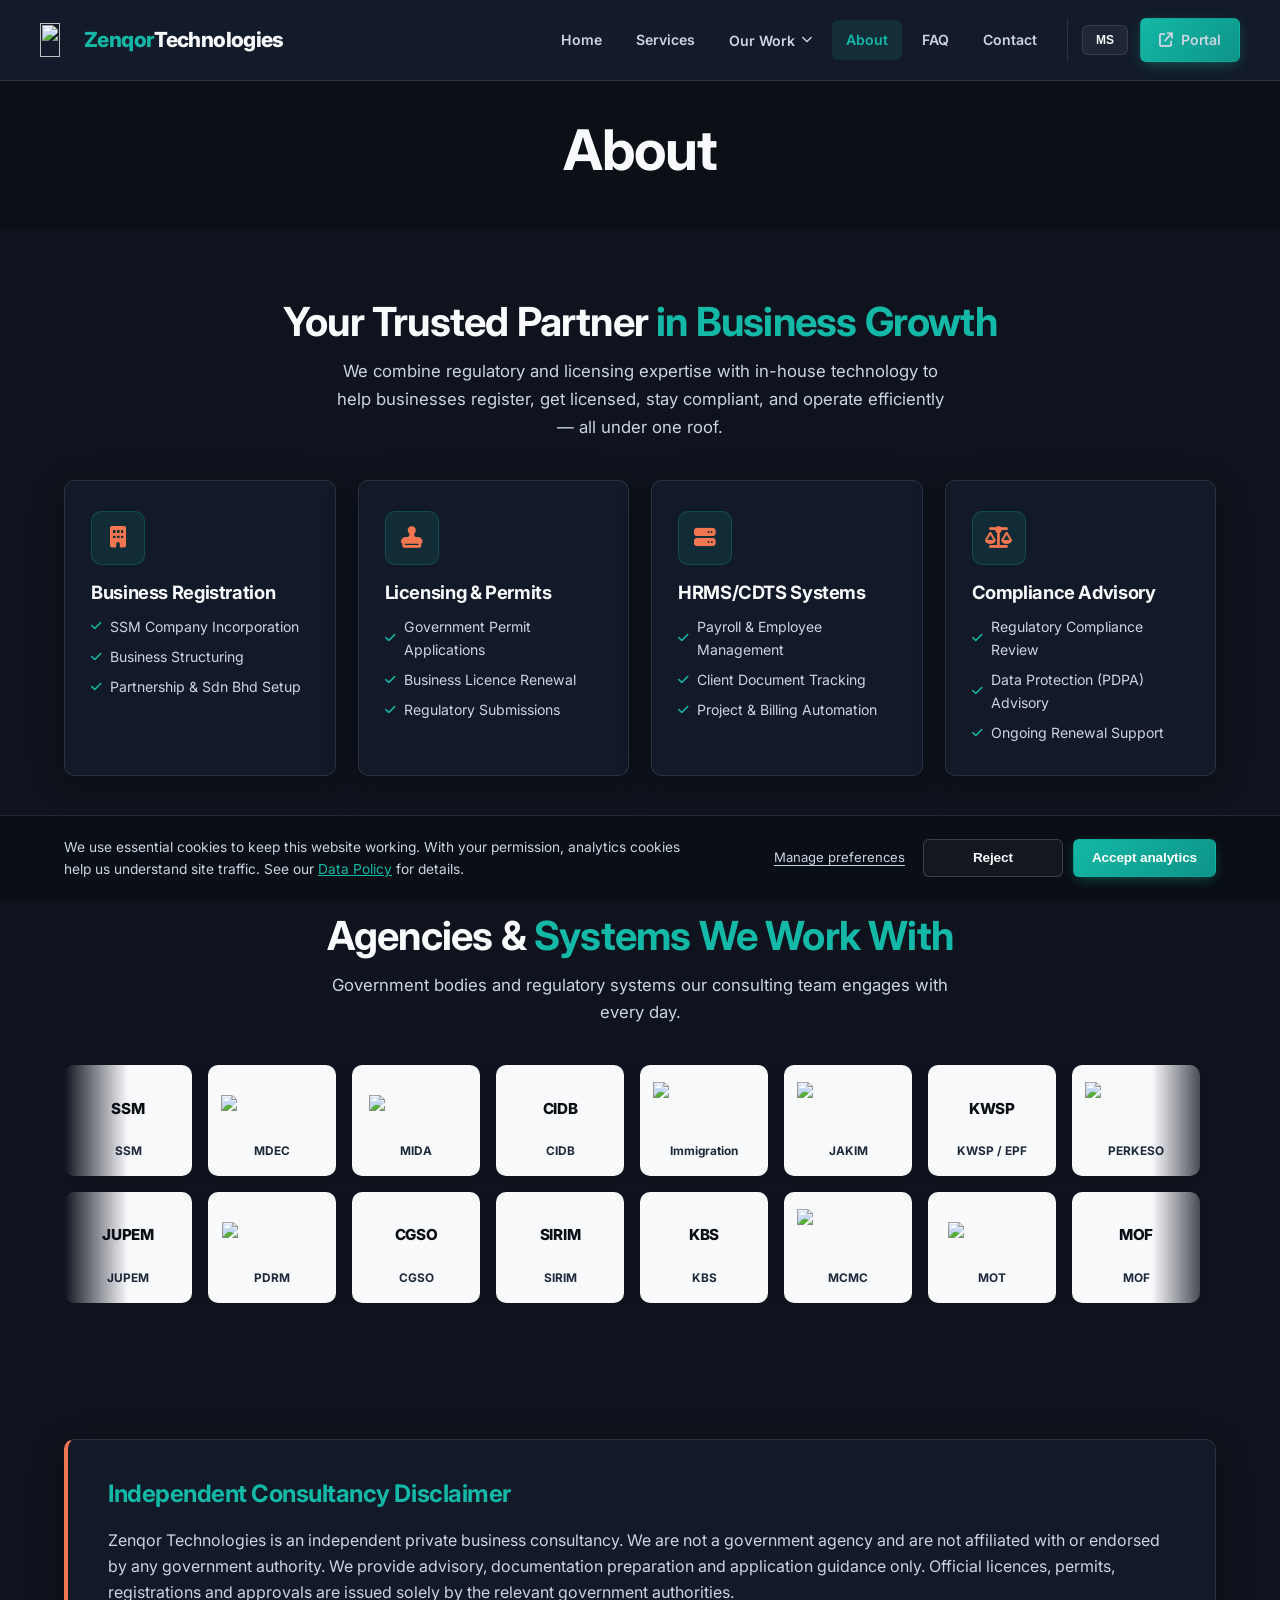
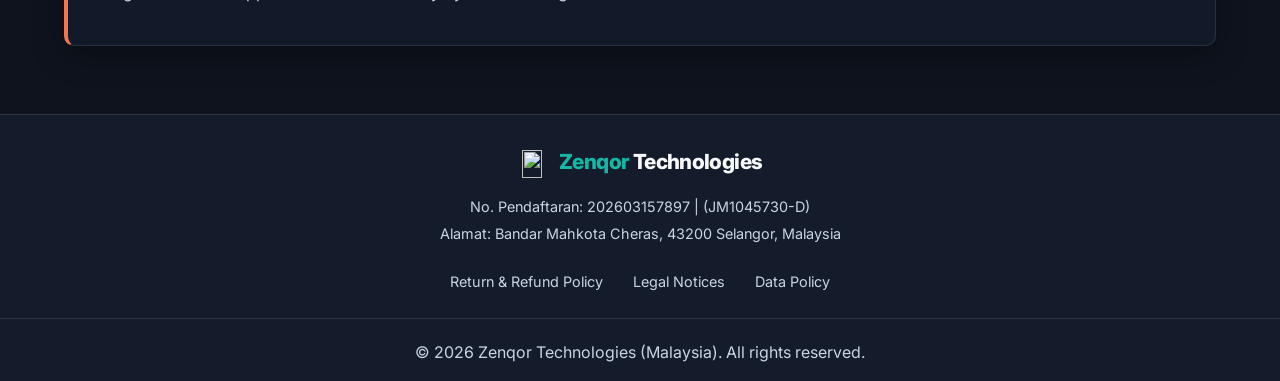
==== about.html @ f29ae029 "Install Vercel Speed Insights with latest docs ## Vercel Speed Insights Implementation  Successfully" ====
<!DOCTYPE html>
<html lang="en">
<head>
    <!-- Vercel Web Analytics -->
    <script>
      window.va = window.va || function () { (window.vaq = window.vaq || []).push(arguments); };
    </script>
    <script defer src="/_vercel/insights/script.js"></script>
    <!-- End Vercel Web Analytics -->
    <!-- Vercel Speed Insights -->
    <script>
      window.si = window.si || function () { (window.siq = window.siq || []).push(arguments); };
    </script>
    <script defer src="/_vercel/speed-insights/script.js"></script>
    <!-- End Vercel Speed Insights -->
    <!-- Google tag (gtag.js) -->
    <script>
      window.dataLayer = window.dataLayer || [];
      function gtag(){dataLayer.push(arguments);}
      gtag('consent', 'default', {
        'ad_storage': 'denied',
        'ad_user_data': 'denied',
        'ad_personalization': 'denied',
        'analytics_storage': 'denied',
        'wait_for_update': 500
      });
      try {
        if (localStorage.getItem('zenqor-cookie-consent') === 'accepted') {
          gtag('consent', 'update', { 'analytics_storage': 'granted' });
        }
      } catch (error) { /* Storage may be unavailable in private browsing. */ }
    </script>
    <script async src="https://www.googletagmanager.com/gtag/js?id=G-SXD7FVE8G9"></script>
    <script>
      gtag('js', new Date());
      gtag('config', 'G-SXD7FVE8G9');
    </script>
    <meta charset="UTF-8">
    <meta name="viewport" content="width=device-width, initial-scale=1.0">
    <meta name="theme-color" content="#0B0F16">
    <title>About Us | Zenqor Technologies</title>
    <meta name="description" content="Learn about Zenqor Technologies. We specialize in business registration and licensing & permit consulting for Malaysian businesses.">
    <link rel="canonical" href="https://www.zenqor.com.my/about.html">

    <meta property="og:type" content="website">
    <meta property="og:title" content="About Us | Zenqor Technologies">
    <meta property="og:description" content="Discover the consulting expertise and in-house digital systems behind Zenqor Technologies.">
    <meta property="og:url" content="https://www.zenqor.com.my/about.html">
    <meta property="og:image" content="https://www.zenqor.com.my/logo.png">

    <link rel="icon" type="image/png" href="logo.png">
    <link rel="preconnect" href="https://fonts.googleapis.com">
    <link rel="preconnect" href="https://fonts.gstatic.com" crossorigin>
    <link href="https://fonts.googleapis.com/css2?family=Inter:wght@300;400;500;600;700;800&display=swap" rel="stylesheet">
    <link rel="stylesheet" href="https://cdnjs.cloudflare.com/ajax/libs/font-awesome/6.4.0/css/all.min.css">
    <link rel="stylesheet" href="styles.css">

    <script type="application/ld+json">
    {
      "@context": "https://schema.org",
      "@type": "AboutPage",
      "mainEntity": {
        "@type": "Organization",
        "name": "Zenqor Technologies",
        "description": "Specialists in business registration, licensing & government permit consulting, and custom digital systems."
      }
    }
    </script>
</head>
<body>
    <header class="navbar" role="banner">
        <div class="container nav-container">
            <a href="index.html" class="logo-nav logo-text" aria-label="Zenqor Technologies">
                <img src="logo.png" alt="" class="nav-logo-img" width="35" height="35">
                <span class="text-primary">Zenqor</span> Technologies
            </a>
            <nav class="nav-links" aria-label="Main Navigation">
                <a href="index.html" data-i18n="nav_home">Home</a>
                <a href="services.html" data-i18n="nav_services">Services</a>
                <div class="nav-item-dropdown">
                    <button class="dropdown-toggle" data-target="portfolio-menu" aria-haspopup="true" aria-expanded="false">
                        <span data-i18n="nav_portfolio">Our Work</span> <i class="fas fa-chevron-down" style="font-size: 0.8em;"></i>
                    </button>
                    <div class="dropdown-menu" id="portfolio-menu" role="menu">
                        <a href="licensing_permit.html" role="menuitem" data-i18n="nav_port_gaming">Licensing & Permits</a>
                        <a href="portfolio-web.html" role="menuitem" data-i18n="nav_port_web">Our Client</a>
                    </div>
                </div>
                <a href="about.html" class="nav-current" data-i18n="nav_about">About</a>
                <a href="faq.html" data-i18n="nav_faq">FAQ</a>
                <a href="contact.html" data-i18n="nav_contact">Contact</a>

                <div class="nav-actions">
                    <button id="lang-toggle" class="lang-btn" aria-label="Toggle Language">EN</button>
                    <a href="https://www.hrct.portal.zenqor.com.my/" target="_blank" rel="noopener noreferrer" class="btn btn-primary btn-sm" aria-label="Open HRMS/CDTS Portal (opens in a new tab)"><i class="fas fa-arrow-up-right-from-square"></i>Portal</a>
                </div>
            </nav>
            <button class="mobile-menu-btn" aria-label="Open Mobile Menu" aria-expanded="false"><i class="fas fa-bars"></i></button>
        </div>
    </header>

    <main id="main-content">
        <section class="hero-inner reveal">
            <div class="container hero-content reveal">
                <h1 data-i18n="nav_about">About</h1>
            </div>
        </section>

        <section id="about" class="about section-padding bg-alt">
            <div class="container">
                <header class="section-header reveal">
                    <h2 data-i18n="about_title">Your Trusted Partner <span class='text-primary'>in Business Growth</span></h2>
                    <p data-i18n="about_sub">We combine regulatory and licensing expertise with in-house technology to help businesses register, get licensed, stay compliant, and operate efficiently — all under one roof.</p>
                </header>
                <div class="tech-stack-container reveal">
                    <article class="tech-category card-style hover-up">
                        <i class="fas fa-building text-accent icon-lg" aria-hidden="true"></i>
                        <h3 data-i18n="tech_1">Business Registration</h3>
                        <ul style="list-style: none; padding: 0; color: var(--text-secondary);">
                            <li data-i18n="tech_1_li1">SSM Company Incorporation</li>
                            <li data-i18n="tech_1_li2">Business Structuring</li>
                            <li data-i18n="tech_1_li3">Partnership & Sdn Bhd Setup</li>
                        </ul>
                    </article>
                    <article class="tech-category card-style hover-up">
                        <i class="fas fa-stamp text-accent icon-lg" aria-hidden="true"></i>
                        <h3 data-i18n="tech_2">Licensing & Permits</h3>
                        <ul style="list-style: none; padding: 0; color: var(--text-secondary);">
                            <li data-i18n="tech_2_li1">Government Permit Applications</li>
                            <li data-i18n="tech_2_li2">Business Licence Renewal</li>
                            <li data-i18n="tech_2_li3">Regulatory Submissions</li>
                        </ul>
                    </article>
                    <article class="tech-category card-style hover-up">
                        <i class="fas fa-server text-accent icon-lg" aria-hidden="true"></i>
                        <h3 data-i18n="tech_3">HRMS/CDTS Systems</h3>
                        <ul style="list-style: none; padding: 0; color: var(--text-secondary);">
                            <li data-i18n="tech_3_li1">Payroll & Employee Management</li>
                            <li data-i18n="tech_3_li2">Client Document Tracking</li>
                            <li data-i18n="tech_3_li3">Project & Billing Automation</li>
                        </ul>
                    </article>
                    <article class="tech-category card-style hover-up">
                        <i class="fas fa-scale-balanced text-accent icon-lg" aria-hidden="true"></i>
                        <h3 data-i18n="tech_4">Compliance Advisory</h3>
                        <ul style="list-style: none; padding: 0; color: var(--text-secondary);">
                            <li data-i18n="tech_4_li1">Regulatory Compliance Review</li>
                            <li data-i18n="tech_4_li2">Data Protection (PDPA) Advisory</li>
                            <li data-i18n="tech_4_li3">Ongoing Renewal Support</li>
                        </ul>
                    </article>
                </div>
            </div>
        </section>

        <section class="section-padding bg-alt" aria-label="Government agencies and systems">
            <div class="container">
                <header class="section-header reveal">
                    <h2 data-i18n="agencies_title">Agencies & <span class="text-primary">Systems We Work With</span></h2>
                    <p data-i18n="agencies_sub">Government bodies and regulatory systems our consulting team engages with every day.</p>
                </header>
                <div class="agency-marquee reveal">
                    <div class="agency-track">
                        <div class="agency-scroll-item"><div class="agency-logo-placeholder agency-logo-text">SSM</div><span class="agency-abbr">SSM</span></div>
                        <div class="agency-scroll-item"><div class="agency-logo-placeholder"><img src="https://upload.wikimedia.org/wikipedia/commons/9/9b/MDEC_logo.png" alt="MDEC logo" loading="lazy"></div><span class="agency-abbr">MDEC</span></div>
                        <div class="agency-scroll-item"><div class="agency-logo-placeholder"><img src="https://upload.wikimedia.org/wikipedia/commons/9/9a/MIDA_logo.svg" alt="MIDA logo" loading="lazy"></div><span class="agency-abbr">MIDA</span></div>
                        <div class="agency-scroll-item"><div class="agency-logo-placeholder agency-logo-text">CIDB</div><span class="agency-abbr">CIDB</span></div>
                        <div class="agency-scroll-item"><div class="agency-logo-placeholder"><img src="https://upload.wikimedia.org/wikipedia/commons/3/35/Immigration_Department_of_Malaysia_Logo.svg" alt="Immigration Department of Malaysia logo" loading="lazy"></div><span class="agency-abbr">Immigration</span></div>
                        <div class="agency-scroll-item"><div class="agency-logo-placeholder"><img src="https://upload.wikimedia.org/wikipedia/commons/f/f7/JAKIM_logo.svg" alt="JAKIM logo" loading="lazy"></div><span class="agency-abbr">JAKIM</span></div>
                        <div class="agency-scroll-item"><div class="agency-logo-placeholder agency-logo-text">KWSP</div><span class="agency-abbr">KWSP / EPF</span></div>
                        <div class="agency-scroll-item"><div class="agency-logo-placeholder"><img src="https://upload.wikimedia.org/wikipedia/commons/1/16/Socso.png" alt="PERKESO/SOCSO logo" loading="lazy"></div><span class="agency-abbr">PERKESO</span></div>
                        <div class="agency-scroll-item"><div class="agency-logo-placeholder agency-logo-text">MOTAC</div><span class="agency-abbr">MOTAC</span></div>
                        <div class="agency-scroll-item"><div class="agency-logo-placeholder"><img src="https://upload.wikimedia.org/wikipedia/commons/9/95/Coat_of_Arms_of_Kuala_Lumpur.svg" alt="DBKL Coat of Arms" loading="lazy"></div><span class="agency-abbr">DBKL</span></div>
                        <div class="agency-scroll-item"><div class="agency-logo-placeholder"><img src="https://upload.wikimedia.org/wikipedia/commons/a/af/MPSJ.jpeg" alt="MBSJ logo" loading="lazy"></div><span class="agency-abbr">MBSJ</span></div>
                        <div class="agency-scroll-item"><div class="agency-logo-placeholder"><img src="https://upload.wikimedia.org/wikipedia/commons/d/d2/Petaling_Jaya_Emblem.svg" alt="MBPJ logo" loading="lazy"></div><span class="agency-abbr">MBPJ</span></div>
                        <div class="agency-scroll-item"><div class="agency-logo-placeholder"><img src="https://upload.wikimedia.org/wikipedia/commons/f/fc/LogoMPKJ.gif" alt="MPKJ logo" loading="lazy"></div><span class="agency-abbr">MPKJ</span></div>
                        <!-- duplicate set for seamless loop -->
                        <div class="agency-scroll-item" aria-hidden="true"><div class="agency-logo-placeholder agency-logo-text">SSM</div><span class="agency-abbr">SSM</span></div>
                        <div class="agency-scroll-item" aria-hidden="true"><div class="agency-logo-placeholder"><img src="https://upload.wikimedia.org/wikipedia/commons/9/9b/MDEC_logo.png" alt="" loading="lazy"></div><span class="agency-abbr">MDEC</span></div>
                        <div class="agency-scroll-item" aria-hidden="true"><div class="agency-logo-placeholder"><img src="https://upload.wikimedia.org/wikipedia/commons/9/9a/MIDA_logo.svg" alt="" loading="lazy"></div><span class="agency-abbr">MIDA</span></div>
                        <div class="agency-scroll-item" aria-hidden="true"><div class="agency-logo-placeholder agency-logo-text">CIDB</div><span class="agency-abbr">CIDB</span></div>
                        <div class="agency-scroll-item" aria-hidden="true"><div class="agency-logo-placeholder"><img src="https://upload.wikimedia.org/wikipedia/commons/3/35/Immigration_Department_of_Malaysia_Logo.svg" alt="" loading="lazy"></div><span class="agency-abbr">Immigration</span></div>
                        <div class="agency-scroll-item" aria-hidden="true"><div class="agency-logo-placeholder"><img src="https://upload.wikimedia.org/wikipedia/commons/f/f7/JAKIM_logo.svg" alt="" loading="lazy"></div><span class="agency-abbr">JAKIM</span></div>
                        <div class="agency-scroll-item" aria-hidden="true"><div class="agency-logo-placeholder agency-logo-text">KWSP</div><span class="agency-abbr">KWSP / EPF</span></div>
                        <div class="agency-scroll-item" aria-hidden="true"><div class="agency-logo-placeholder"><img src="https://upload.wikimedia.org/wikipedia/commons/1/16/Socso.png" alt="" loading="lazy"></div><span class="agency-abbr">PERKESO</span></div>
                        <div class="agency-scroll-item" aria-hidden="true"><div class="agency-logo-placeholder agency-logo-text">MOTAC</div><span class="agency-abbr">MOTAC</span></div>
                        <div class="agency-scroll-item" aria-hidden="true"><div class="agency-logo-placeholder"><img src="https://upload.wikimedia.org/wikipedia/commons/9/95/Coat_of_Arms_of_Kuala_Lumpur.svg" alt="" loading="lazy"></div><span class="agency-abbr">DBKL</span></div>
                        <div class="agency-scroll-item" aria-hidden="true"><div class="agency-logo-placeholder"><img src="https://upload.wikimedia.org/wikipedia/commons/a/af/MPSJ.jpeg" alt="" loading="lazy"></div><span class="agency-abbr">MBSJ</span></div>
                        <div class="agency-scroll-item" aria-hidden="true"><div class="agency-logo-placeholder"><img src="https://upload.wikimedia.org/wikipedia/commons/d/d2/Petaling_Jaya_Emblem.svg" alt="" loading="lazy"></div><span class="agency-abbr">MBPJ</span></div>
                        <div class="agency-scroll-item" aria-hidden="true"><div class="agency-logo-placeholder"><img src="https://upload.wikimedia.org/wikipedia/commons/f/fc/LogoMPKJ.gif" alt="" loading="lazy"></div><span class="agency-abbr">MPKJ</span></div>
                    </div>
                    <div class="agency-track agency-track-reverse">
                        <div class="agency-scroll-item"><div class="agency-logo-placeholder agency-logo-text">JUPEM</div><span class="agency-abbr">JUPEM</span></div>
                        <div class="agency-scroll-item"><div class="agency-logo-placeholder"><img src="https://upload.wikimedia.org/wikipedia/commons/5/54/Royal_Malaysian_Police.png" alt="PDRM logo" loading="lazy"></div><span class="agency-abbr">PDRM</span></div>
                        <div class="agency-scroll-item"><div class="agency-logo-placeholder agency-logo-text">CGSO</div><span class="agency-abbr">CGSO</span></div>
                        <div class="agency-scroll-item"><div class="agency-logo-placeholder agency-logo-text">SIRIM</div><span class="agency-abbr">SIRIM</span></div>
                        <div class="agency-scroll-item"><div class="agency-logo-placeholder agency-logo-text">KBS</div><span class="agency-abbr">KBS</span></div>
                        <div class="agency-scroll-item"><div class="agency-logo-placeholder"><img src="https://upload.wikimedia.org/wikipedia/commons/8/85/MCMC_Logo.png" alt="MCMC logo" loading="lazy"></div><span class="agency-abbr">MCMC</span></div>
                        <div class="agency-scroll-item"><div class="agency-logo-placeholder"><img src="https://upload.wikimedia.org/wikipedia/commons/9/9e/Kementerian_Pengangkutan_Malaysia.png" alt="MOT logo" loading="lazy"></div><span class="agency-abbr">MOT</span></div>
                        <div class="agency-scroll-item"><div class="agency-logo-placeholder agency-logo-text">MOF</div><span class="agency-abbr">MOF</span></div>
                        <div class="agency-scroll-item"><div class="agency-logo-placeholder"><img src="https://upload.wikimedia.org/wikipedia/commons/4/4e/LHDN_logo.png" alt="LHDN logo" loading="lazy"></div><span class="agency-abbr">LHDN</span></div>
                        <div class="agency-scroll-item"><div class="agency-logo-placeholder"><img src="https://upload.wikimedia.org/wikipedia/commons/f/f9/Logo_of_Ministry_of_Domestic_Trade_and_Consumer_Affairs_(Malaysia).jpg" alt="KPDN logo" loading="lazy"></div><span class="agency-abbr">KPDN</span></div>
                        <div class="agency-scroll-item"><div class="agency-logo-placeholder agency-logo-text">CAAM</div><span class="agency-abbr">CAAM</span></div>
                        <div class="agency-scroll-item"><div class="agency-logo-placeholder"><img src="https://upload.wikimedia.org/wikipedia/commons/e/e9/Shah_Alam_Emblem.svg" alt="MBSA logo" loading="lazy"></div><span class="agency-abbr">MBSA</span></div>
                        <div class="agency-scroll-item"><div class="agency-logo-placeholder agency-logo-text">MBIP</div><span class="agency-abbr">MBIP</span></div>
                        <!-- duplicate set for seamless loop -->
                        <div class="agency-scroll-item" aria-hidden="true"><div class="agency-logo-placeholder agency-logo-text">JUPEM</div><span class="agency-abbr">JUPEM</span></div>
                        <div class="agency-scroll-item" aria-hidden="true"><div class="agency-logo-placeholder"><img src="https://upload.wikimedia.org/wikipedia/commons/5/54/Royal_Malaysian_Police.png" alt="" loading="lazy"></div><span class="agency-abbr">PDRM</span></div>
                        <div class="agency-scroll-item" aria-hidden="true"><div class="agency-logo-placeholder agency-logo-text">CGSO</div><span class="agency-abbr">CGSO</span></div>
                        <div class="agency-scroll-item" aria-hidden="true"><div class="agency-logo-placeholder agency-logo-text">SIRIM</div><span class="agency-abbr">SIRIM</span></div>
                        <div class="agency-scroll-item" aria-hidden="true"><div class="agency-logo-placeholder agency-logo-text">KBS</div><span class="agency-abbr">KBS</span></div>
                        <div class="agency-scroll-item" aria-hidden="true"><div class="agency-logo-placeholder"><img src="https://upload.wikimedia.org/wikipedia/commons/8/85/MCMC_Logo.png" alt="" loading="lazy"></div><span class="agency-abbr">MCMC</span></div>
                        <div class="agency-scroll-item" aria-hidden="true"><div class="agency-logo-placeholder"><img src="https://upload.wikimedia.org/wikipedia/commons/9/9e/Kementerian_Pengangkutan_Malaysia.png" alt="" loading="lazy"></div><span class="agency-abbr">MOT</span></div>
                        <div class="agency-scroll-item" aria-hidden="true"><div class="agency-logo-placeholder agency-logo-text">MOF</div><span class="agency-abbr">MOF</span></div>
                        <div class="agency-scroll-item" aria-hidden="true"><div class="agency-logo-placeholder"><img src="https://upload.wikimedia.org/wikipedia/commons/4/4e/LHDN_logo.png" alt="" loading="lazy"></div><span class="agency-abbr">LHDN</span></div>
                        <div class="agency-scroll-item" aria-hidden="true"><div class="agency-logo-placeholder"><img src="https://upload.wikimedia.org/wikipedia/commons/f/f9/Logo_of_Ministry_of_Domestic_Trade_and_Consumer_Affairs_(Malaysia).jpg" alt="" loading="lazy"></div><span class="agency-abbr">KPDN</span></div>
                        <div class="agency-scroll-item" aria-hidden="true"><div class="agency-logo-placeholder agency-logo-text">CAAM</div><span class="agency-abbr">CAAM</span></div>
                        <div class="agency-scroll-item" aria-hidden="true"><div class="agency-logo-placeholder"><img src="https://upload.wikimedia.org/wikipedia/commons/e/e9/Shah_Alam_Emblem.svg" alt="" loading="lazy"></div><span class="agency-abbr">MBSA</span></div>
                        <div class="agency-scroll-item" aria-hidden="true"><div class="agency-logo-placeholder agency-logo-text">MBIP</div><span class="agency-abbr">MBIP</span></div>
                    </div>
                </div>
            </div>
        </section>

        <section class="section-padding bg-alt" aria-label="Independent consultancy disclaimer">
            <div class="container">
                <article class="card-style reveal" style="padding: 40px; border-left: 4px solid var(--accent-cyan);">
                    <h3 data-i18n="about_disclaimer_title" style="color: var(--primary-blue); margin-bottom: 20px; font-size: 1.5rem;">Independent Consultancy Disclaimer</h3>
                    <p data-i18n="about_disclaimer_text" style="color: var(--text-secondary); line-height: 1.6;">
                        Zenqor Technologies is an independent private business consultancy. We are not a government agency and are not affiliated with or endorsed by any government authority. We provide advisory, documentation preparation and application guidance only. Official licences, permits, registrations and approvals are issued solely by the relevant government authorities.
                    </p>
                </article>
            </div>
        </section>
    </main>

    <footer role="contentinfo">
        <div class="container footer-content" style="margin-bottom: 0; display: flex; flex-direction: column; align-items: center; text-align: center; gap: 15px;">
            <div class="footer-brand" style="display: flex; flex-direction: column; align-items: center;">
                <a href="index.html" class="logo-footer logo-text" style="justify-content: center; margin-bottom: 15px;" aria-label="Zenqor Technologies">
                    <img src="logo.png" alt="" class="footer-logo-img" width="30" height="30" loading="lazy">
                    <span class="text-primary">Zenqor</span> Technologies
                </a>
                <div style="font-size: 0.9rem; color: var(--text-secondary); line-height: 1.6;">
                    <p id="footRegNo" style="margin-bottom: 4px;">No. Pendaftaran: 202603157897 | (JM1045730-D)</p>
                    <p id="footAddress">Alamat: Bandar Mahkota Cheras, 43200 Selangor, Malaysia</p>
                </div>
            </div>
            <nav class="footer-links" aria-label="Footer Legal Links" style="display: flex; gap: 30px; font-size: 0.9rem; justify-content: center; margin-top: 10px; flex-wrap: wrap;">
                <a href="return-policy.html" data-i18n="nav_return">Return & Refund Policy</a>
                <a href="legal.html" data-i18n="nav_legal">Legal Notices</a>
                <a href="data-policy.html" data-i18n="nav_data">Data Policy</a>
            </nav>
        </div>
        <div class="footer-bottom" style="padding-top: 20px; margin-top: 25px; border-top: 1px solid var(--border-color); text-align: center;">
            <p data-i18n="footer_copy">© 2026 Zenqor Technologies (Malaysia). All rights reserved.</p>
        </div>
    </footer>

    <div id="cookie-consent" class="cookie-consent" role="dialog" aria-live="polite" aria-label="Cookie consent">
        <div class="container cookie-consent-inner">
            <p class="cookie-consent-text" data-i18n="cookie_text">We use essential cookies to keep this website working. With your permission, analytics cookies help us understand site traffic. See our <a href="data-policy.html">Data Policy</a> for details.</p>
            <div class="cookie-consent-actions">
                <button type="button" id="cookie-decline" class="btn btn-outline btn-sm" data-i18n="cookie_decline">Reject</button>
                <button type="button" id="cookie-accept" class="btn btn-primary btn-sm" data-i18n="cookie_accept">Accept analytics</button>
            </div>
        </div>
    </div>
    <script src="script.js"></script>
</body>
</html>
---- styles.css ----
/* =========================================
   1. VARIABLES & KORPORAT THEME (MATURE GLASSMORPHISM)
   ========================================= */
   :root {
    --bg-color: #0B0F16;
    --bg-alt: rgba(22, 30, 46, 0.3);
    --surface-color: rgba(22, 30, 46, 0.65);
    --surface-color-soft: rgba(22, 30, 46, 0.4);
    --text-primary: #F8FAFC;
    --text-secondary: #CBD5E1;
    --text-muted: #94A3B8;
    --primary-blue: #14B8A6;
    --primary-hover: #2DD4BF;
    --primary-soft: rgba(20, 184, 166, 0.12);
    --accent-cyan: #F2764F;
    --highlight-amber: #E8B44C;

    --border-color: rgba(255, 255, 255, 0.1);
    --border-color-strong: rgba(255, 255, 255, 0.18);
    --card-shadow: 0 8px 32px 0 rgba(0, 0, 0, 0.3);
    --hover-shadow: 0 16px 40px -8px rgba(20, 184, 166, 0.35);

    --radius-sm: 6px;
    --radius-md: 10px;
    --radius-lg: 18px;
    --radius-pill: 999px;

    --space-xs: 8px;
    --space-sm: 16px;
    --space-md: 22px;
    --space-lg: 32px;
    --space-xl: 48px;

    --ease: cubic-bezier(0.4, 0, 0.2, 1);
}

/* =========================================
   2. RESET & TYPOGRAPHY & ACCESSIBILITY
   ========================================= */
* { margin: 0; padding: 0; box-sizing: border-box; }
html { scroll-behavior: smooth; }

/* Focus Visible for Keyboard Navigation (WCAG) */
*:focus-visible {
    outline: 2px solid var(--primary-blue);
    outline-offset: 4px;
    border-radius: 4px;
}

body {
    font-family: 'Inter', sans-serif;
    background-color: var(--bg-color);
    background-image: linear-gradient(rgba(11, 15, 22, 0.88), rgba(11, 15, 22, 0.88)), url('zenqorr.png');
    background-size: cover;
    background-position: center;
    background-attachment: fixed;
    color: var(--text-primary);
    line-height: 1.65;
    overflow-x: hidden;
    -webkit-font-smoothing: antialiased;
}
h1, h2, h3, h4 { font-weight: 700; letter-spacing: -0.02em; color: var(--text-primary); line-height: 1.2; }
p { color: var(--text-secondary); }
.container { max-width: 1200px; margin: 0 auto; padding: 0 24px; }
.section-padding { padding: clamp(36px, 5.5vw, 68px) 0; }
.bg-alt { background-color: var(--bg-alt); }
.text-primary { color: var(--primary-blue); }
.text-accent { color: var(--accent-cyan); }
.text-highlight { color: var(--highlight-amber); }
.text-muted { color: var(--text-muted); }

/* =========================================
   3. KAD KORPORAT (GLASS EFFECT)
   ========================================= */
.card-style {
    background: var(--surface-color);
    border: 1px solid var(--border-color);
    box-shadow: var(--card-shadow);
    border-radius: var(--radius-md);
    backdrop-filter: blur(12px);
    -webkit-backdrop-filter: blur(12px);
    transition: transform 0.3s var(--ease), box-shadow 0.3s var(--ease), border-color 0.3s var(--ease);
}
.card-style:hover {
    border-color: var(--border-color-strong);
}
.hover-up:hover {
    transform: translateY(-6px);
    box-shadow: var(--hover-shadow);
}

/* Eyebrow label used above section/page titles for a consistent visual rhythm */
.eyebrow {
    display: inline-flex;
    align-items: center;
    gap: 8px;
    font-size: 0.78rem;
    font-weight: 700;
    text-transform: uppercase;
    letter-spacing: 0.12em;
    color: var(--primary-blue);
    margin-bottom: 14px;
}
.eyebrow::before {
    content: '';
    width: 22px;
    height: 2px;
    background: var(--primary-blue);
    border-radius: var(--radius-pill);
}

/* =========================================
   4. NAVIGATION BAR, LOGO & DROPDOWN POP-UP
   ========================================= */
.navbar {
    position: fixed; top: 0; width: 100%; z-index: 1000;
    background: rgba(22, 30, 46, 0.85);
    backdrop-filter: blur(16px);
    -webkit-backdrop-filter: blur(16px);
    border-bottom: 1px solid var(--border-color);
    transition: border-color 0.3s var(--ease), background-color 0.3s var(--ease);
}
.nav-container { display: flex; justify-content: space-between; align-items: center; min-height: 80px; padding: 8px 0; gap: 10px; }

.logo-nav { display: flex; align-items: center; position: relative; z-index: 1; white-space: nowrap; flex-shrink: 0;}
.logo-text { font-size: 1.3rem; font-weight: 800; color: var(--text-primary); text-decoration: none; letter-spacing: -0.03em; transition: opacity 0.2s var(--ease); }
.logo-text:hover { opacity: 0.85; }

.nav-links { display: flex; gap: 6px; align-items: center; position: relative; z-index: 10; white-space: nowrap; }
.nav-links a, .nav-links button.dropdown-toggle { color: var(--text-secondary); text-decoration: none; font-size: 0.88rem; font-weight: 600; transition: color 0.2s var(--ease), background-color 0.2s var(--ease); }
.nav-links > a { padding: 8px 14px; border-radius: var(--radius-sm); position: relative; }
.nav-links > a:hover { color: var(--text-primary); background-color: rgba(255, 255, 255, 0.06); }
.nav-links > a.nav-current { color: var(--primary-blue); background-color: var(--primary-soft); }

.nav-item-dropdown { position: relative; display: inline-block; }
.dropdown-toggle { outline: none; background: none; border: none; font-family: inherit; font-size: 0.88rem; padding: 8px 14px; border-radius: var(--radius-sm); display: flex; align-items: center; gap: 6px; color: var(--text-secondary); font-weight: 600; cursor: pointer; }
.dropdown-toggle:hover { color: var(--text-primary); background-color: rgba(255, 255, 255, 0.06); }
.dropdown-toggle.nav-current { color: var(--primary-blue); background-color: var(--primary-soft); }
.dropdown-toggle i { transition: transform 0.2s var(--ease); }
.dropdown-toggle[aria-expanded="true"] i { transform: rotate(180deg); }

.dropdown-menu {
    display: none; position: absolute; top: 100%; left: 50%; transform: translateX(-50%);
    background-color: rgba(22, 30, 46, 0.92);
    backdrop-filter: blur(16px);
    -webkit-backdrop-filter: blur(16px);
    min-width: 230px;
    box-shadow: 0 20px 40px -10px rgba(0, 0, 0, 0.55);
    border: 1px solid var(--border-color);
    border-radius: var(--radius-md); z-index: 1001; text-align: left; padding: 8px; margin-top: 14px;
}
.dropdown-menu::before {
    content: ''; position: absolute; top: -6px; left: 50%; transform: translateX(-50%) rotate(45deg);
    width: 12px; height: 12px;
    background-color: rgba(22, 30, 46, 0.92);
    border-left: 1px solid var(--border-color); border-top: 1px solid var(--border-color); z-index: 1;
}
.dropdown-menu a { display: block; padding: 11px 16px; border-radius: var(--radius-sm); color: var(--text-primary); font-weight: 500; font-size: 0.88rem; line-height: 1.5; position: relative; z-index: 2; transition: background-color 0.2s var(--ease), color 0.2s var(--ease); }
.dropdown-menu a:hover { background-color: var(--primary-soft); color: var(--primary-blue); }
.dropdown-menu a.nav-current { color: var(--primary-blue); background-color: var(--primary-soft); }
.dropdown-menu.show { display: block; animation: fadeInDown 0.2s var(--ease) forwards; }

@keyframes fadeInDown { from { opacity: 0; transform: translate(-50%, -8px); } to { opacity: 1; transform: translate(-50%, 0); } }

.lang-btn { background: rgba(255,255,255,0.05); border: 1px solid var(--border-color); color: var(--text-primary); padding: 7px 13px; border-radius: var(--radius-sm); cursor: pointer; font-weight: 700; font-size: 12px; transition: all 0.2s var(--ease); }
.lang-btn:hover { border-color: var(--primary-blue); color: var(--primary-blue); background: var(--primary-soft); }
.mobile-menu-btn { display: none; font-size: 1.4rem; cursor: pointer; color: var(--text-primary); background: none; border: none; padding: 5px; }
.nav-actions { display: flex; align-items: center; gap: 12px; margin-left: 10px; padding-left: 14px; border-left: 1px solid var(--border-color); }

/* =========================================
   5. BUTTONS & FORMS
   ========================================= */
.btn { display: inline-flex; justify-content: center; align-items: center; gap: 8px; padding: 14px 26px; border-radius: var(--radius-sm); font-weight: 700; font-size: 0.95rem; text-decoration: none; cursor: pointer; transition: transform 0.2s var(--ease), box-shadow 0.2s var(--ease), background-color 0.2s var(--ease), border-color 0.2s var(--ease), color 0.2s var(--ease); border: 1px solid transparent; letter-spacing: -0.01em; }
.btn-primary { background: linear-gradient(135deg, var(--primary-blue), #0D9488); color: #ffffff; box-shadow: 0 4px 14px -4px rgba(20, 184, 166, 0.5); }
.btn-primary:hover { background: linear-gradient(135deg, var(--primary-hover), var(--primary-blue)); transform: translateY(-2px); box-shadow: var(--hover-shadow); }
.btn-outline { background-color: rgba(255,255,255,0.04); border-color: var(--border-color-strong); color: var(--text-primary); }
.btn-outline:hover { border-color: var(--primary-blue); color: var(--primary-blue); background: var(--primary-soft); transform: translateY(-2px); }
.btn-sm { padding: 9px 18px; font-size: 0.85rem; }
.mt-3 { margin-top: 1.25rem; } .mt-5 { margin-top: 2rem; } .w-100 { width: 100%; }

.form-row { display: grid; grid-template-columns: 1fr 1fr; gap: 0 16px; }
.input-group { margin-bottom: 20px; }
.input-group label { display: block; font-size: 0.82rem; font-weight: 600; color: var(--text-secondary); margin-bottom: 8px; }
.input-group input, .input-group select, .input-group textarea {
    width: 100%; padding: 14px 16px;
    background: rgba(0, 0, 0, 0.25);
    border: 1px solid var(--border-color);
    border-radius: var(--radius-sm); color: var(--text-primary);
    font-family: inherit; font-size: 0.95rem; transition: border-color 0.2s var(--ease), background 0.2s var(--ease);
}
.input-group input:focus, .input-group select:focus, .input-group textarea:focus {
    outline: none; border-color: var(--primary-blue); background: rgba(0, 0, 0, 0.4);
}
.input-group select option { background: #0F172A; color: #fff; }

.form-message { text-align: center; margin-bottom: 15px; font-size: 0.9rem; font-weight: 500; min-height: 20px; }
.msg-success { color: #10B981; }
.msg-error { color: #EF4444; }

/* =========================================
   6. SECTIONS & LAYOUT
   ========================================= */
.hero { min-height: 46vh; display: flex; align-items: center; padding-top: 110px; padding-bottom: 44px; text-align: center; }
.hero-inner { min-height: 0; display: flex; align-items: center; padding-top: 118px; padding-bottom: 30px; text-align: center; }
.hero-content { max-width: 850px; margin: 0 auto; }
.badge { display: inline-flex; align-items: center; gap: 8px; padding: 7px 18px; border-radius: var(--radius-pill); background: var(--primary-soft); color: var(--primary-blue); border: 1px solid rgba(20, 184, 166, 0.25); font-size: 0.8rem; font-weight: 700; margin-bottom: 20px; letter-spacing: 0.03em; }
.badge::before { content: ''; width: 6px; height: 6px; border-radius: 50%; background: var(--primary-blue); box-shadow: 0 0 0 3px rgba(20, 184, 166, 0.25); }
.hero h1, .hero-inner h1 { font-size: clamp(2.1rem, 4.6vw, 3.5rem); line-height: 1.15; margin-bottom: 18px; }
.hero-sub { font-size: 1.1rem; color: var(--text-secondary); margin-bottom: 30px; max-width: 680px; margin-left: auto; margin-right: auto; }
.hero-actions { display: flex; gap: 16px; justify-content: center; flex-wrap: wrap; }

.section-header { text-align: center; margin-bottom: 38px; display: flex; flex-direction: column; align-items: center; }
.section-header h2 { font-size: clamp(1.8rem, 3.6vw, 2.5rem); margin-bottom: 12px; }
.section-header p { color: var(--text-secondary); font-size: 1.05rem; max-width: 620px; margin: 0 auto;}

.stats-grid { display: grid; grid-template-columns: repeat(4, 1fr); padding: 28px 20px; position: relative; }
.stat-card { position: relative; display: flex; flex-direction: column; align-items: center; gap: 10px; padding: 0 12px; }
.stat-card:not(:last-child)::after { content: ''; position: absolute; top: 8px; right: 0; bottom: 8px; width: 1px; background: var(--border-color); }
.stat-icon { display: inline-flex; align-items: center; justify-content: center; width: 44px; height: 44px; border-radius: 50%; background: var(--primary-soft); color: var(--primary-blue); font-size: 1.1rem; margin-bottom: 4px; }
.stat-card h3 { font-size: clamp(1.6rem, 3vw, 2.2rem); margin-bottom: 2px; letter-spacing: -0.03em; }
.stat-card p { font-size: 0.82rem; color: var(--text-secondary); font-weight: 600; text-transform: uppercase; letter-spacing: 0.04em; }

.tech-stack-container { display: grid; grid-template-columns: repeat(4, 1fr); gap: var(--space-md); }
.services-grid { display: grid; grid-template-columns: repeat(auto-fit, minmax(300px, 1fr)); gap: var(--space-md); }
.portfolio-grid { display: grid; grid-template-columns: repeat(3, 1fr); gap: var(--space-md); }
.contact-grid { display: grid; grid-template-columns: 1fr 1.5fr; gap: var(--space-lg); align-items: start; }
.contact-info, .contact-form { padding: 32px 28px; }
.contact-info h3 { font-size: 1.2rem; margin-bottom: 20px; }
.contact-info h4 { font-size: 1rem; }
.info-row { display: flex; align-items: flex-start; gap: 14px; margin-bottom: 16px; }
.info-row i { font-size: 1.05rem; width: 20px; text-align: center; flex-shrink: 0; margin-top: 3px; }
.info-row p { margin: 0; color: var(--text-secondary); }
.info-row p a { color: inherit; }
.info-row p a:hover { color: var(--primary-blue); }
.info-row + hr { margin: 22px 0 16px; }

.service-card, .tech-category { padding: 30px 26px; }
.icon-lg {
    display: inline-flex; align-items: center; justify-content: center;
    width: 54px; height: 54px; border-radius: var(--radius-md);
    background: var(--primary-soft); border: 1px solid rgba(20, 184, 166, 0.22);
    font-size: 1.35rem; margin-bottom: 16px;
    transition: transform 0.3s var(--ease), background-color 0.3s var(--ease);
}
.card-style:hover .icon-lg { transform: scale(1.08) rotate(-3deg); background: rgba(56, 189, 248, 0.16); }
.service-card h3, .tech-category h3 { margin-bottom: 10px; font-size: 1.15rem; }
.service-card p, .tech-category p { color: var(--text-secondary); font-size: 0.95rem; }
.tech-category ul { margin-top: 12px; padding-left: 0; list-style: none; display: flex; flex-direction: column; gap: 7px; }
.tech-category ul li { color: var(--text-secondary); font-size: 0.88rem; display: flex; align-items: center; gap: 8px; }
.tech-category ul li::before { content: '\f00c'; font-family: 'Font Awesome 6 Free'; font-weight: 900; color: var(--primary-blue); font-size: 0.75rem; }

.portfolio-item { overflow: hidden; display: flex; flex-direction: column; }
/* The wrapper's aspect-ratio adapts to each item's own image orientation (set via
   JS after the image loads — see portfolio-web.html/licensing_permit.html), so a
   portrait photo gets a taller card instead of being cropped into a landscape strip. */
.port-img-wrap { position: relative; overflow: hidden; border-bottom: 1px solid var(--border-color); aspect-ratio: 16 / 9; background: var(--border-color); }
.port-img-wrap.orientation-portrait { aspect-ratio: 3 / 4; }
.port-img-wrap.orientation-square { aspect-ratio: 1 / 1; }
.port-img-wrap::after { content: ''; position: absolute; inset: 0; background: linear-gradient(180deg, transparent 40%, rgba(5,5,5,0.55) 100%); }
.port-img { width: 100%; height: 100%; object-fit: cover; display: block; }
.port-content { padding: 22px; }
.tag { font-size: 0.72rem; font-weight: 700; text-transform: uppercase; letter-spacing: 0.04em; background: var(--primary-soft); color: var(--primary-blue); padding: 5px 12px; border-radius: var(--radius-pill); display: inline-block; margin-bottom: 14px; border: 1px solid rgba(20, 184, 166, 0.3); }
/* Company name + date line on portfolio-web.html/licensing_permit.html cards —
   sits between the title and the description, only rendered when the admin
   filled in Company Name/Date Conducted (see renderGrid's metaLine). */
.port-meta { font-size: 0.8rem; font-weight: 600; color: var(--primary-blue); margin: 4px 0 10px; }

/* =========================================
   2b. OUR CLIENTS — COMPACT GRID + MEDIA GALLERY + LIGHTBOX
   Scoped to .our-clients-grid (portfolio-web.html only) so licensing_permit.html /
   portfolio-gaming.html, which reuse the base .portfolio-grid/.portfolio-item/.tag
   classes, are completely unaffected.
   ========================================= */
.our-clients-grid { grid-template-columns: repeat(auto-fill, minmax(250px, 1fr)); gap: var(--space-sm); }
.our-clients-grid .portfolio-item { border-radius: var(--radius-md); }
.our-clients-grid .port-img-wrap { aspect-ratio: 4 / 3; cursor: pointer; }
.our-clients-grid .port-img-wrap.orientation-portrait { aspect-ratio: 3 / 4; }
.our-clients-grid .port-img-wrap.orientation-square { aspect-ratio: 1 / 1; }
.our-clients-grid .port-img-wrap:hover .port-img { transform: scale(1.045); }
.our-clients-grid .port-img { transition: transform 0.45s var(--ease); }
.our-clients-grid .port-content { padding: 16px 18px 18px; }
.our-clients-grid .tag { margin-bottom: 8px; font-size: 0.68rem; padding: 4px 10px; }
.our-clients-grid .portfolio-item h3 { font-size: 1.02rem; line-height: 1.35; }
.our-clients-grid .port-meta { margin: 2px 0 6px; font-size: 0.76rem; }
.our-clients-grid .portfolio-item p:not(.port-meta) { font-size: 0.85rem; line-height: 1.55; }

/* Media-count badge + play icon overlay, shown on the cover thumbnail when an
   item has 2+ attached media files (see renderGrid() in portfolio-web.html). */
.media-count-badge {
    position: absolute; top: 10px; right: 10px; z-index: 2;
    display: inline-flex; align-items: center; gap: 5px;
    background: rgba(11, 15, 22, 0.72); backdrop-filter: blur(4px);
    color: #fff; font-size: 0.72rem; font-weight: 700;
    padding: 4px 10px; border-radius: var(--radius-pill);
    border: 1px solid rgba(255, 255, 255, 0.15);
}
.media-play-overlay {
    position: absolute; inset: 0; z-index: 1;
    display: flex; align-items: center; justify-content: center;
    pointer-events: none;
}
.media-play-overlay i {
    font-size: 2.1rem; color: rgba(255, 255, 255, 0.95);
    filter: drop-shadow(0 3px 10px rgba(0, 0, 0, 0.55));
}

/* Lightbox — single shared instance, opened on card click */
.pw-lightbox {
    position: fixed; inset: 0; z-index: 2000; display: none;
    align-items: center; justify-content: center;
    background: rgba(5, 6, 10, 0.92); backdrop-filter: blur(6px);
    padding: 24px;
}
.pw-lightbox.is-open { display: flex; }
.pw-lightbox-inner { position: relative; width: 100%; max-width: 980px; display: flex; flex-direction: column; align-items: center; gap: 14px; }
.pw-lightbox-stage { position: relative; width: 100%; display: flex; align-items: center; justify-content: center; min-height: 220px; }
.pw-lightbox-stage img, .pw-lightbox-stage video {
    max-width: 100%; max-height: 74vh; border-radius: var(--radius-md);
    box-shadow: var(--card-shadow); background: #000; display: block;
}
.pw-lightbox-close, .pw-lightbox-prev, .pw-lightbox-next {
    position: absolute; display: flex; align-items: center; justify-content: center;
    width: 42px; height: 42px; border-radius: 50%; cursor: pointer;
    background: rgba(255, 255, 255, 0.08); border: 1px solid var(--border-color-strong);
    color: var(--text-primary); font-size: 1rem; transition: background-color 0.2s var(--ease), transform 0.2s var(--ease);
}
.pw-lightbox-close:hover, .pw-lightbox-prev:hover, .pw-lightbox-next:hover { background: var(--primary-soft); color: var(--primary-hover); }
.pw-lightbox-close { top: -4px; right: -4px; }
.pw-lightbox-prev { left: -4px; top: 50%; transform: translateY(-50%); }
.pw-lightbox-next { right: -4px; top: 50%; transform: translateY(-50%); }
.pw-lightbox-prev:hover, .pw-lightbox-next:hover { transform: translateY(-50%) scale(1.06); }
.pw-lightbox-meta { text-align: center; max-width: 720px; }
.pw-lightbox-meta h2 { font-size: 1.05rem; margin-bottom: 4px; }
.pw-lightbox-meta p { color: var(--text-secondary); font-size: 0.85rem; margin: 0; }
.pw-lightbox-counter { font-size: 0.78rem; color: var(--text-muted); font-weight: 600; letter-spacing: 0.03em; }
@media (max-width: 640px) {
    .pw-lightbox-prev, .pw-lightbox-next { width: 36px; height: 36px; font-size: 0.9rem; }
    .pw-lightbox-prev { left: 4px; } .pw-lightbox-next { right: 4px; } .pw-lightbox-close { top: 6px; right: 6px; }
}

.agency-marquee { display: flex; flex-direction: column; gap: var(--space-sm); overflow: hidden; -webkit-mask-image: linear-gradient(90deg, transparent 0, #000 64px, #000 calc(100% - 64px), transparent 100%); mask-image: linear-gradient(90deg, transparent 0, #000 64px, #000 calc(100% - 64px), transparent 100%); }
.agency-track { display: flex; gap: var(--space-sm); width: max-content; animation: agency-scroll-left 48s linear infinite; }
.agency-track-reverse { animation-name: agency-scroll-right; animation-duration: 54s; }
.agency-marquee:hover .agency-track { animation-play-state: paused; }
@keyframes agency-scroll-left { from { transform: translateX(0); } to { transform: translateX(-50%); } }
@keyframes agency-scroll-right { from { transform: translateX(-50%); } to { transform: translateX(0); } }

.agency-scroll-item { flex: 0 0 auto; width: 128px; display: flex; flex-direction: column; align-items: center; text-align: center; gap: 8px; padding: 16px 12px; background: #F8FAFC; border: 1px solid rgba(255,255,255,0.08); border-radius: var(--radius-md); box-shadow: 0 4px 14px -6px rgba(0,0,0,0.4); transition: transform 0.2s var(--ease), box-shadow 0.2s var(--ease); }
.agency-scroll-item:hover { transform: translateY(-3px); box-shadow: 0 10px 22px -8px rgba(0,0,0,0.5); }
.agency-logo-placeholder { width: 100%; height: 52px; display: flex; align-items: center; justify-content: center; margin-bottom: 2px; }
.agency-logo-placeholder img { max-width: 100%; max-height: 100%; width: auto; height: auto; object-fit: contain; }
.agency-logo-text { font-weight: 800; font-size: 0.95rem; letter-spacing: -0.02em; color: #0B0F16; }
.agency-abbr { font-weight: 700; font-size: 0.74rem; color: #1E293B; line-height: 1.25; }

@media (prefers-reduced-motion: reduce) {
    .agency-track { animation: none; }
    .agency-marquee { overflow-x: auto; }
}

/* =========================================
   6b. TRUST BAR, TESTIMONIALS & PROCESS
   ========================================= */
.trust-bar-grid { display: grid; grid-template-columns: repeat(4, 1fr); gap: var(--space-md); }
.trust-badge { display: flex; flex-direction: column; align-items: center; text-align: center; gap: 8px; padding: 20px 14px; }
.trust-badge i { font-size: 1.5rem; color: var(--primary-blue); }
.trust-badge span { font-size: 0.85rem; font-weight: 600; color: var(--text-secondary); line-height: 1.4; }

.testimonials-grid { display: grid; grid-template-columns: repeat(auto-fit, minmax(300px, 1fr)); gap: var(--space-md); }
.testimonial-card { padding: 26px; display: flex; flex-direction: column; gap: 14px; }
.testimonial-card .stars { color: var(--highlight-amber); font-size: 0.85rem; letter-spacing: 2px; }
.testimonial-card blockquote { color: var(--text-secondary); font-size: 0.95rem; line-height: 1.7; font-style: italic; }
.testimonial-author { display: flex; align-items: center; gap: 12px; margin-top: auto; }
.testimonial-avatar { width: 42px; height: 42px; border-radius: 50%; background: var(--primary-soft); color: var(--primary-blue); display: flex; align-items: center; justify-content: center; font-weight: 700; font-size: 0.95rem; flex-shrink: 0; }
.testimonial-author strong { display: block; font-size: 0.9rem; color: var(--text-primary); }
.testimonial-author span { display: block; font-size: 0.8rem; color: var(--text-muted); }

.process-steps { display: grid; grid-template-columns: repeat(4, 1fr); gap: var(--space-md); position: relative; }
.process-step { padding: 26px 22px; position: relative; }
.process-step-number { display: inline-flex; align-items: center; justify-content: center; width: 34px; height: 34px; border-radius: 50%; background: var(--primary-blue); color: #fff; font-weight: 800; font-size: 0.88rem; margin-bottom: 14px; }
.process-step h3 { font-size: 1.02rem; margin-bottom: 6px; }
.process-step p { color: var(--text-secondary); font-size: 0.87rem; }
.process-note { text-align: center; margin-top: var(--space-sm); color: var(--text-secondary); font-size: 0.9rem; }
.process-note i { color: var(--primary-blue); margin-right: 6px; }

/* WHY CHOOSE US */
.why-choose-grid { display: grid; grid-template-columns: 0.85fr 1.15fr; gap: 48px; align-items: start; }
.why-choose-sub { color: var(--text-secondary); font-size: 1.05rem; max-width: 560px; margin-top: -8px; }
.why-choose-list { display: flex; flex-direction: column; gap: 18px; margin-top: 28px; }
.why-choose-item { display: flex; gap: 18px; padding: 24px 26px; }
.why-choose-number { flex-shrink: 0; display: inline-flex; align-items: center; justify-content: center; width: 40px; height: 40px; border-radius: var(--radius-md); background: var(--primary-soft); color: var(--primary-blue); font-weight: 800; font-size: 0.9rem; border: 1px solid rgba(20, 184, 166, 0.3); }
.why-choose-body h3 { font-size: 1.05rem; margin-bottom: 6px; }
.why-choose-body > p { color: var(--text-secondary); font-size: 0.9rem; margin-bottom: 10px; }
.why-choose-note { color: var(--text-muted); font-size: 0.84rem; font-style: italic; margin: 8px 0 12px; }
.why-choose-tags { display: flex; flex-wrap: wrap; gap: 8px; margin-bottom: 12px; }
.why-choose-tags .tag { margin-bottom: 0; font-size: 0.68rem; padding: 4px 10px; }
.why-checklist { display: flex; flex-wrap: wrap; gap: 8px 22px; list-style: none; padding: 0; margin: 0; }
.why-checklist li { display: flex; align-items: center; gap: 7px; font-size: 0.85rem; color: var(--text-secondary); }
.why-checklist i { color: var(--primary-blue); font-size: 0.85rem; }
/* why-choose-us-model.png has a real alpha channel — its black backdrop was removed
   (flood-fill from the image edges through near-black pixels only, so enclosed dark
   hair strands stay opaque instead of being hollowed out by a blanket color
   threshold) — so it just shows the page's own background wherever transparent, no
   CSS blend-mode trick needed.
   Sized by its own aspect-ratio (not stretched to match the tall text column) and
   kept in view with position: sticky (top offset clears the 80px fixed navbar)
   while the four-card list scrolls past it.
   Visually placed on the left via `order` while staying second in the DOM, so the
   text content (which matters more for screen readers/SEO) still reads first. */
.why-choose-media { order: -1; position: sticky; top: 96px; width: 100%; }
/* The aspect-ratio/max-height box now lives on .why-choose-media-frame (not the
   outer .why-choose-media) so the name/title caption below it isn't squeezed into
   the same fixed box as the photo. */
.why-choose-media-frame { aspect-ratio: 948 / 1660; width: 100%; max-height: 640px; background: var(--bg-color); }
/* object-fit: contain (not cover) — this photo has its own "ZENQOR TECHNOLOGIES"
   wordmark baked into the top of the frame, and cover was cropping it off the left
   and right edges whenever the column was narrower than the source photo. contain
   guarantees the full frame, wordmark included, is always visible. */
.why-choose-media-frame img { width: 100%; height: 100%; object-fit: contain; display: block; border-radius: var(--radius-lg); }
/* Name/title caption under the portrait — identifies who's pictured instead of
   leaving the photo anonymous. */
.why-choose-caption { text-align: center; margin-top: 14px; }
.why-choose-caption-name { font-size: 1.02rem; font-weight: 700; color: var(--text-primary); margin-bottom: 4px; }
.why-choose-caption-title { font-size: 0.8rem; font-weight: 600; letter-spacing: 0.03em; text-transform: uppercase; color: var(--primary-blue); line-height: 1.5; }

/* =========================================
   7. FOOTER & WIDGETS
   ========================================= */
footer { border-top: 1px solid var(--border-color); padding: 30px 0 15px; background: rgba(22, 30, 46, 0.9); backdrop-filter: blur(16px); -webkit-backdrop-filter: blur(16px); }
.footer-content { display: flex; flex-direction: column; align-items: center; margin-bottom: 15px; text-align: center; }
.footer-links a { color: var(--text-secondary); text-decoration: none; transition: color 0.2s var(--ease); }
.footer-links a:hover { color: var(--primary-blue); }

.floating-widgets { position: fixed; bottom: 30px; right: 30px; display: flex; flex-direction: column; gap: 15px; z-index: 999; }
.widget-wa, .widget-top { width: 50px; height: 50px; border-radius: 50%; display: flex; align-items: center; justify-content: center; font-size: 1.5rem; color: #fff; cursor: pointer; border: none; backdrop-filter: blur(12px); -webkit-backdrop-filter: blur(12px); transition: all 0.3s var(--ease); box-shadow: var(--card-shadow); text-decoration: none; }
.widget-wa { background: rgba(37, 211, 102, 0.85); border: 1px solid rgba(37, 211, 102, 0.35); }
.widget-wa:hover { background: #25D366; transform: scale(1.1) translateY(-2px); }
.widget-top { background: rgba(22, 30, 46, 0.85); border: 1px solid var(--border-color); opacity: 0; pointer-events: none; }
.widget-top.show { opacity: 1; pointer-events: auto; }
.widget-top:hover { background: var(--primary-blue); transform: scale(1.1) translateY(-2px); }

.cookie-consent { position: fixed; left: 0; right: 0; bottom: 0; z-index: 1002; background: rgba(11, 15, 22, 0.97); backdrop-filter: blur(16px); -webkit-backdrop-filter: blur(16px); border-top: 1px solid var(--border-color); padding: 20px 0; transform: translateY(100%); transition: transform 0.35s var(--ease); }
.cookie-consent.show { transform: translateY(0); }
.cookie-consent-inner { display: flex; align-items: center; justify-content: space-between; gap: 24px; flex-wrap: wrap; }
.cookie-consent-text { color: var(--text-secondary); font-size: 0.86rem; line-height: 1.6; max-width: 640px; }
.cookie-consent-text a { color: var(--primary-blue); text-decoration: underline; }
.cookie-consent-actions { display: flex; flex-wrap: wrap; gap: 10px; flex-shrink: 0; }
.cookie-consent-actions .btn { min-width: 140px; }
.cookie-preferences-btn { appearance: none; border: none; background: transparent; color: var(--text-secondary); cursor: pointer; font: inherit; font-size: 0.82rem; min-width: 144px; padding: 8px; text-decoration: underline; text-underline-offset: 3px; }
.cookie-preferences-btn:hover, .cookie-preferences-btn:focus-visible { color: var(--primary-blue); }
.cookie-settings-trigger { position: fixed; left: 18px; bottom: 18px; z-index: 1001; border: 1px solid var(--border-color); border-radius: 999px; background: rgba(22, 30, 46, 0.96); color: var(--text-secondary); cursor: pointer; font: inherit; font-size: 0.78rem; padding: 9px 13px; box-shadow: var(--card-shadow); }
.cookie-settings-trigger:hover, .cookie-settings-trigger:focus-visible { color: #fff; border-color: var(--primary-blue); }
.cookie-settings-modal[hidden] { display: none; }
.cookie-settings-modal { align-items: center; background: rgba(3, 7, 18, 0.78); display: flex; inset: 0; justify-content: center; padding: 20px; position: fixed; z-index: 1003; }
.cookie-settings-panel { background: var(--surface-color); border: 1px solid var(--border-color); border-radius: 14px; box-shadow: 0 24px 60px rgba(0, 0, 0, 0.5); max-width: 580px; padding: 26px; width: 100%; }
.cookie-settings-heading { align-items: center; display: flex; justify-content: space-between; gap: 16px; }
.cookie-settings-heading h2 { color: var(--text-primary); font-size: 1.25rem; margin: 0; }
.cookie-settings-close { background: transparent; border: 0; color: var(--text-secondary); cursor: pointer; font-size: 1.75rem; line-height: 1; padding: 0 4px; }
.cookie-settings-panel > p { color: var(--text-secondary); font-size: 0.9rem; line-height: 1.6; margin: 14px 0 18px; }
.cookie-setting-row { align-items: center; background: rgba(255, 255, 255, 0.03); border: 1px solid var(--border-color); border-radius: 10px; display: flex; gap: 16px; justify-content: space-between; margin-top: 10px; padding: 15px; }
.cookie-setting-row strong, .cookie-setting-row span { display: block; }
.cookie-setting-row strong { color: var(--text-primary); font-size: 0.9rem; margin-bottom: 4px; }
.cookie-setting-row span { color: var(--text-secondary); font-size: 0.8rem; line-height: 1.45; }
.cookie-setting-toggle { cursor: pointer; }
.cookie-setting-toggle input { accent-color: var(--primary-blue); height: 20px; min-width: 20px; }
.cookie-always-on { color: var(--primary-blue) !important; font-weight: 600; text-align: right; }
.cookie-settings-actions { display: flex; flex-wrap: wrap; gap: 10px; justify-content: flex-end; margin-top: 20px; }

/* =========================================
   8. ANIMATIONS & RESPONSIVE (Prefers-Reduced-Motion)
   ========================================= */
.reveal { opacity: 0; transform: translateY(20px); transition: opacity 0.6s var(--ease), transform 0.6s var(--ease); }
.reveal.active { opacity: 1; transform: translateY(0); }

@media (prefers-reduced-motion: reduce) {
    *, ::before, ::after {
        animation-delay: -1ms !important;
        animation-duration: 1ms !important;
        animation-iteration-count: 1 !important;
        background-attachment: initial !important;
        scroll-behavior: auto !important;
        transition-duration: 0s !important;
        transition-delay: 0s !important;
    }
    .reveal { opacity: 1; transform: none; }
}

@media (max-width: 1200px) {
    .mobile-menu-btn { display: block; }
    .nav-links { display: none; position: absolute; top: 100%; left: 0; width: 100%; background-color: rgba(22, 30, 46, 0.97); backdrop-filter: blur(16px); flex-direction: column; align-items: stretch; gap: 2px; padding: 16px; box-shadow: 0 10px 15px -3px rgba(0, 0, 0, 0.5); border-bottom: 1px solid var(--border-color); max-height: calc(100vh - 80px); overflow-y: auto; }
    .nav-links.active { display: flex; }
    .nav-links > a, .nav-links button.dropdown-toggle { padding: 14px 16px; width: 100%; text-align: center; justify-content: center; font-size: 1.02rem; white-space: normal; }
    .dropdown-menu { position: relative; left: 0; transform: none; box-shadow: none; border: none; background-color: rgba(255,255,255,0.04); margin-top: 4px; }
    .dropdown-menu::before { display: none; }
    .nav-actions { margin-left: 0; padding-left: 0; border-left: none; justify-content: center; padding-top: 10px; margin-top: 6px; border-top: 1px solid var(--border-color); width: 100%; }
}

@media (max-width: 1024px) {
    .stats-grid { grid-template-columns: repeat(2, 1fr); row-gap: 28px; }
    .stat-card:nth-child(2)::after { display: none; }
    .trust-bar-grid, .process-steps { grid-template-columns: repeat(2, 1fr); }
    .why-choose-grid { grid-template-columns: 1fr; }
    .why-choose-media { position: relative; top: 0; }
    .why-choose-media-frame { max-height: 420px; }
    /* Tablet (iPad-width) comfort pass: the 4-up tech grid and 3-up portfolio
       grid get cramped between 769-1024px, so drop to 2 columns here. Excludes
       .our-clients-grid (portfolio-web.html), which already handles its own
       responsive columns via auto-fill. */
    .tech-stack-container { grid-template-columns: repeat(2, 1fr); }
    .portfolio-grid:not(.our-clients-grid) { grid-template-columns: repeat(2, 1fr); }
    .contact-grid { grid-template-columns: 1fr; }
}

@media (max-width: 768px) {
    .stats-grid { grid-template-columns: 1fr; gap: 22px; padding: 24px 16px; }
    .stat-card::after { display: none !important; }
    .floating-widgets { bottom: 20px; right: 20px; }
    .contact-grid { grid-template-columns: 1fr; }
    .contact-info, .contact-form { padding: 28px 22px; }
    .form-row { grid-template-columns: 1fr; }
    .tech-stack-container, .portfolio-grid { grid-template-columns: 1fr; }
    .trust-bar-grid, .process-steps, .testimonials-grid { grid-template-columns: 1fr; }
    .cookie-consent-inner { flex-direction: column; align-items: stretch; text-align: center; }
    .cookie-consent-actions { justify-content: center; }
    .cookie-settings-actions { justify-content: stretch; }
    .cookie-settings-actions .btn { flex: 1; }
    .why-choose-item { flex-direction: column; }
    .hero-actions { flex-direction: column; align-items: stretch; }
    .hero-actions .btn { width: 100%; }
}

/* Small phones (iPhone SE/older Android, ~320-480px wide) — tighten container
   padding and shrink the logo just enough that "ZenqorTechnologies" + the
   hamburger button never fight for space in the fixed top bar. */
@media (max-width: 480px) {
    .container { padding: 0 16px; }
    .logo-text { font-size: 1.08rem; }
    .nav-logo-img { height: 28px; width: auto; margin-right: 8px; }
    .nav-container { min-height: 68px; gap: 6px; }
    .hero-inner, .hero { padding-top: 100px; }
    .service-card, .tech-category, .contact-info, .contact-form { padding: 22px 18px; }
    .port-content { padding: 16px; }
    .our-clients-grid .port-content { padding: 14px 16px 16px; }
}

.nav-logo-img { height: 34px; width: auto; margin-right: 10px; vertical-align: middle; }
.footer-logo-img { height: 28px; width: auto; margin-right: 10px; vertical-align: middle; }
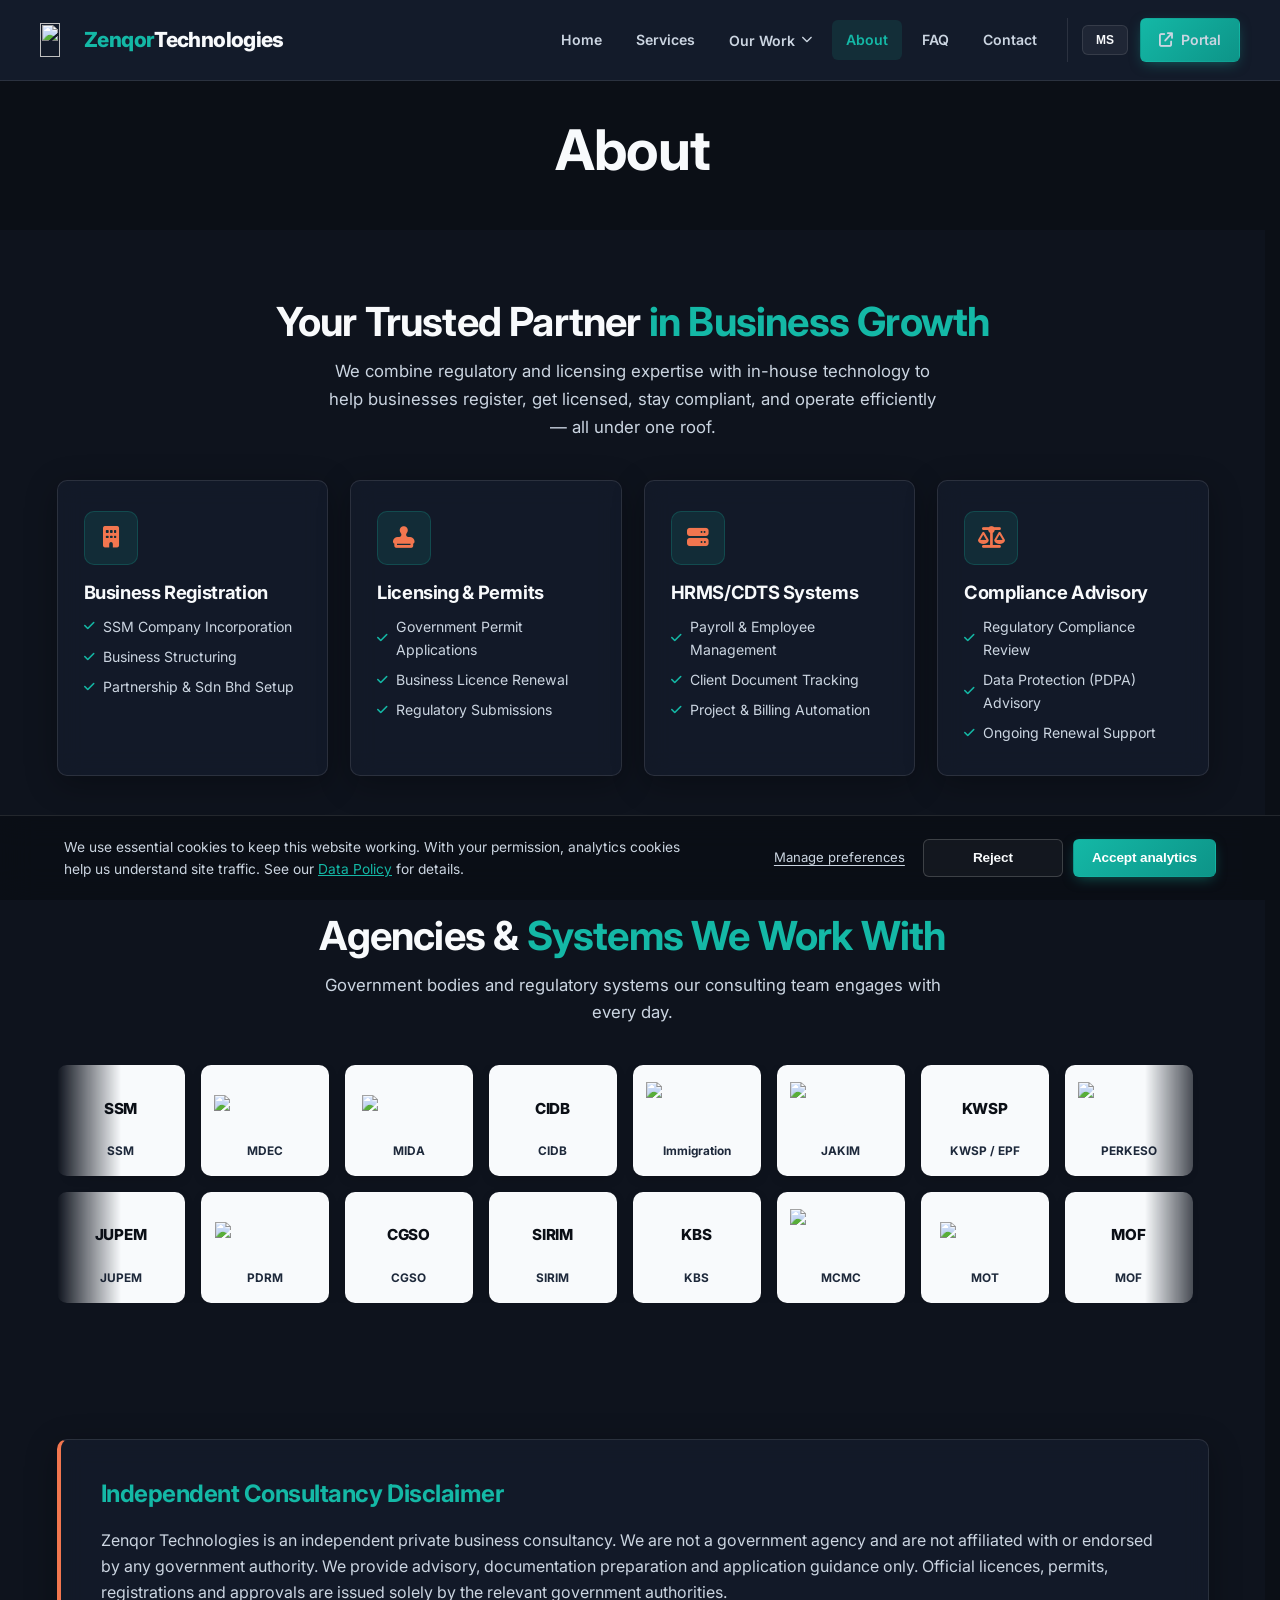
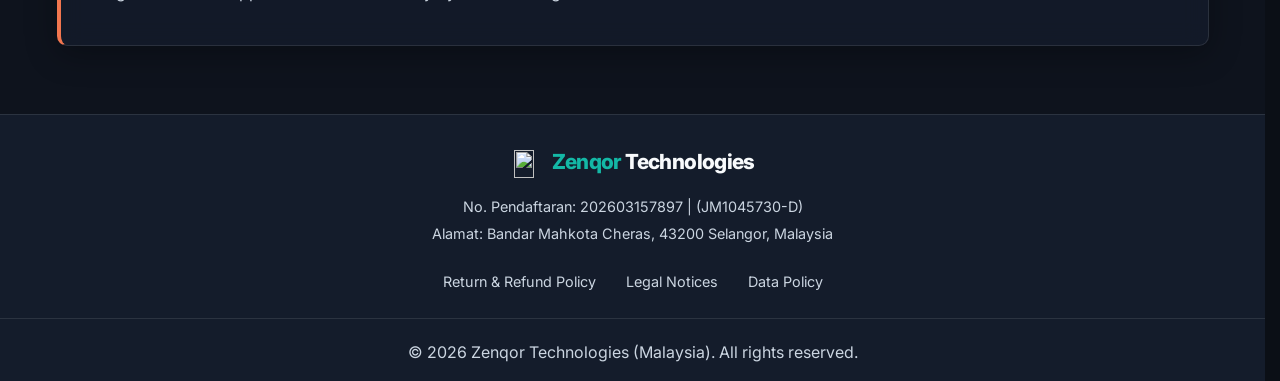
==== commit ea7ed1ca: "Install verified Google tag sitewide" ====
--- a/about.html
+++ b/about.html
@@ -30,10 +30,10 @@
         }
       } catch (error) { /* Storage may be unavailable in private browsing. */ }
     </script>
-    <script async src="https://www.googletagmanager.com/gtag/js?id=G-SXD7FVE8G9"></script>
+    <script async src="https://www.googletagmanager.com/gtag/js?id=G-MZE85GGM3K"></script>
     <script>
       gtag('js', new Date());
-      gtag('config', 'G-SXD7FVE8G9');
+      gtag('config', 'G-MZE85GGM3K');
     </script>
     <meta charset="UTF-8">
     <meta name="viewport" content="width=device-width, initial-scale=1.0">
--- a/styles.css
+++ b/styles.css
@@ -37,8 +37,13 @@
 /* =========================================
    2. RESET & TYPOGRAPHY & ACCESSIBILITY
    ========================================= */
-* { margin: 0; padding: 0; box-sizing: border-box; }
-html { scroll-behavior: smooth; }
+* { margin: 0; padding: 0; box-sizing: border-box; }
+html {
+    scroll-behavior: smooth;
+    /* Reserve the scrollbar gutter from the first paint so fixed-width header
+       content does not resize when the page becomes scrollable. */
+    scrollbar-gutter: stable;
+}
 
 /* Focus Visible for Keyboard Navigation (WCAG) */
 *:focus-visible {
@@ -164,8 +169,18 @@
 
 .lang-btn { background: rgba(255,255,255,0.05); border: 1px solid var(--border-color); color: var(--text-primary); padding: 7px 13px; border-radius: var(--radius-sm); cursor: pointer; font-weight: 700; font-size: 12px; transition: all 0.2s var(--ease); }
 .lang-btn:hover { border-color: var(--primary-blue); color: var(--primary-blue); background: var(--primary-soft); }
-.mobile-menu-btn { display: none; font-size: 1.4rem; cursor: pointer; color: var(--text-primary); background: none; border: none; padding: 5px; }
-.nav-actions { display: flex; align-items: center; gap: 12px; margin-left: 10px; padding-left: 14px; border-left: 1px solid var(--border-color); }
+.mobile-menu-btn { display: none; font-size: 1.4rem; cursor: pointer; color: var(--text-primary); background: none; border: none; padding: 5px; }
+.nav-actions { display: flex; align-items: center; gap: 12px; margin-left: 10px; padding-left: 14px; border-left: 1px solid var(--border-color); }
+
+/* Keep desktop header geometry stable while Malay/English labels and
+   CMS-managed navigation finish loading. The menu can still grow if a future
+   configuration genuinely needs more room. */
+@media (min-width: 1201px) {
+    .nav-links {
+        min-inline-size: 800px;
+        justify-content: flex-end;
+    }
+}
 
 /* =========================================
    5. BUTTONS & FORMS
@@ -217,7 +232,7 @@
 .stat-card { position: relative; display: flex; flex-direction: column; align-items: center; gap: 10px; padding: 0 12px; }
 .stat-card:not(:last-child)::after { content: ''; position: absolute; top: 8px; right: 0; bottom: 8px; width: 1px; background: var(--border-color); }
 .stat-icon { display: inline-flex; align-items: center; justify-content: center; width: 44px; height: 44px; border-radius: 50%; background: var(--primary-soft); color: var(--primary-blue); font-size: 1.1rem; margin-bottom: 4px; }
-.stat-card h3 { font-size: clamp(1.6rem, 3vw, 2.2rem); margin-bottom: 2px; letter-spacing: -0.03em; }
+.stat-card .stat-value { font-size: clamp(1.6rem, 3vw, 2.2rem); font-weight: 700; line-height: 1.2; margin: 0 0 2px; letter-spacing: -0.03em; }
 .stat-card p { font-size: 0.82rem; color: var(--text-secondary); font-weight: 600; text-transform: uppercase; letter-spacing: 0.04em; }
 
 .tech-stack-container { display: grid; grid-template-columns: repeat(4, 1fr); gap: var(--space-md); }
@@ -226,13 +241,28 @@
 .contact-grid { display: grid; grid-template-columns: 1fr 1.5fr; gap: var(--space-lg); align-items: start; }
 .contact-info, .contact-form { padding: 32px 28px; }
 .contact-info h3 { font-size: 1.2rem; margin-bottom: 20px; }
-.contact-info h4 { font-size: 1rem; }
+.contact-info h4 { font-size: 1rem; }
+.legal-content h2 { color: var(--primary-blue); font-size: 1.05rem; margin: 26px 0 10px; }
+.legal-content h2:first-child { margin-top: 0; }
 .info-row { display: flex; align-items: flex-start; gap: 14px; margin-bottom: 16px; }
 .info-row i { font-size: 1.05rem; width: 20px; text-align: center; flex-shrink: 0; margin-top: 3px; }
 .info-row p { margin: 0; color: var(--text-secondary); }
-.info-row p a { color: inherit; }
-.info-row p a:hover { color: var(--primary-blue); }
-.info-row + hr { margin: 22px 0 16px; }
+.info-row p a { color: inherit; }
+.info-row p a:hover { color: var(--primary-blue); }
+.info-row + hr { margin: 22px 0 16px; }
+.contact-direct-actions { display: grid; grid-template-columns: repeat(2, minmax(0, 1fr)); gap: 10px; margin: -4px 0 28px 34px; }
+.contact-direct-action { display: flex; align-items: center; gap: 10px; min-width: 0; padding: 11px 12px; border: 1px solid var(--border-color); border-radius: var(--radius-sm); color: var(--text-primary); text-decoration: none; transition: border-color 0.2s var(--ease), background-color 0.2s var(--ease), transform 0.2s var(--ease); }
+.contact-direct-action:hover { transform: translateY(-2px); }
+.contact-direct-action i { width: 18px; flex-shrink: 0; font-size: 1.15rem; }
+.contact-direct-action span { display: grid; min-width: 0; gap: 1px; }
+.contact-direct-action strong { font-size: 0.78rem; line-height: 1.2; }
+.contact-direct-action small { color: var(--text-secondary); font-size: 0.7rem; line-height: 1.3; white-space: nowrap; }
+.contact-direct-action-chat { background: rgba(37, 211, 102, 0.08); border-color: rgba(37, 211, 102, 0.36); }
+.contact-direct-action-chat i { color: #25D366; }
+.contact-direct-action-chat:hover { border-color: #25D366; background: rgba(37, 211, 102, 0.15); }
+.contact-direct-action-call { background: var(--primary-soft); border-color: rgba(20, 184, 166, 0.36); }
+.contact-direct-action-call i { color: var(--primary-blue); }
+.contact-direct-action-call:hover { border-color: var(--primary-blue); background: rgba(20, 184, 166, 0.2); }
 
 .service-card, .tech-category { padding: 30px 26px; }
 .icon-lg {
@@ -531,11 +561,12 @@
 /* Small phones (iPhone SE/older Android, ~320-480px wide) — tighten container
    padding and shrink the logo just enough that "ZenqorTechnologies" + the
    hamburger button never fight for space in the fixed top bar. */
-@media (max-width: 480px) {
+@media (max-width: 480px) {
     .container { padding: 0 16px; }
     .logo-text { font-size: 1.08rem; }
     .nav-logo-img { height: 28px; width: auto; margin-right: 8px; }
-    .nav-container { min-height: 68px; gap: 6px; }
+    .nav-container { min-height: 68px; gap: 6px; }
+    .contact-direct-actions { grid-template-columns: 1fr; margin-left: 0; }
     .hero-inner, .hero { padding-top: 100px; }
     .service-card, .tech-category, .contact-info, .contact-form { padding: 22px 18px; }
     .port-content { padding: 16px; }
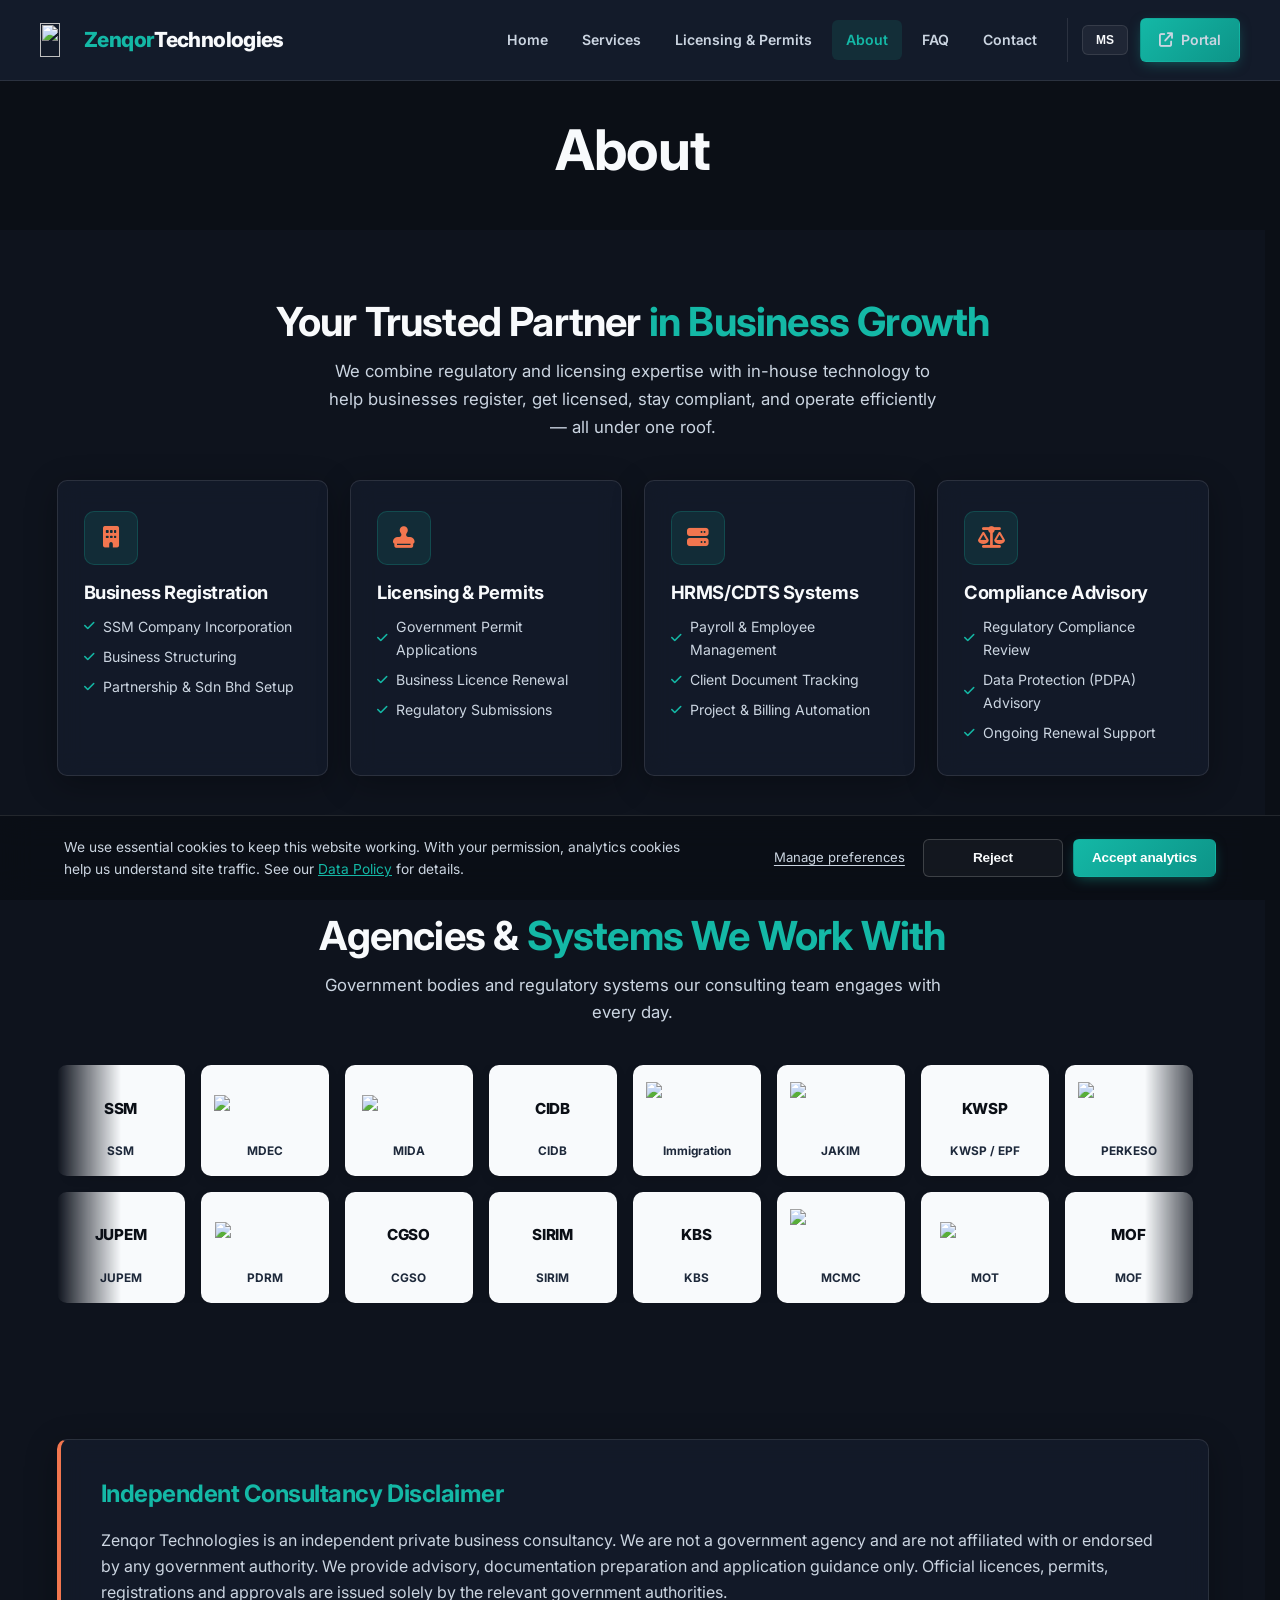
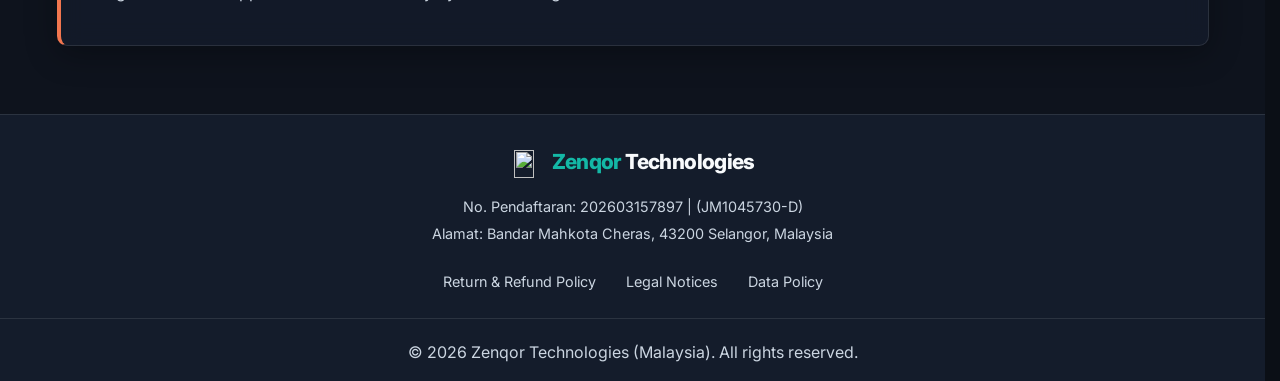
==== commit 52b4e979: "Retire Our Client and flatten Our Work into one nav link The Our Work dropdown held two entries. Wit" ====
--- a/about.html
+++ b/about.html
@@ -24,9 +24,11 @@
         'analytics_storage': 'denied',
         'wait_for_update': 500
       });
+      gtag('set', 'url_passthrough', true);
+      gtag('set', 'ads_data_redaction', true);
       try {
         if (localStorage.getItem('zenqor-cookie-consent') === 'accepted') {
-          gtag('consent', 'update', { 'analytics_storage': 'granted' });
+          gtag('consent', 'update', { 'ad_storage': 'denied', 'ad_user_data': 'denied', 'ad_personalization': 'denied', 'analytics_storage': 'granted' });
         }
       } catch (error) { /* Storage may be unavailable in private browsing. */ }
     </script>
@@ -77,15 +79,7 @@
             <nav class="nav-links" aria-label="Main Navigation">
                 <a href="index.html" data-i18n="nav_home">Home</a>
                 <a href="services.html" data-i18n="nav_services">Services</a>
-                <div class="nav-item-dropdown">
-                    <button class="dropdown-toggle" data-target="portfolio-menu" aria-haspopup="true" aria-expanded="false">
-                        <span data-i18n="nav_portfolio">Our Work</span> <i class="fas fa-chevron-down" style="font-size: 0.8em;"></i>
-                    </button>
-                    <div class="dropdown-menu" id="portfolio-menu" role="menu">
-                        <a href="licensing_permit.html" role="menuitem" data-i18n="nav_port_gaming">Licensing & Permits</a>
-                        <a href="portfolio-web.html" role="menuitem" data-i18n="nav_port_web">Our Client</a>
-                    </div>
-                </div>
+                <a href="licensing_permit.html" data-i18n="nav_port_gaming">Licensing & Permits</a>
                 <a href="about.html" class="nav-current" data-i18n="nav_about">About</a>
                 <a href="faq.html" data-i18n="nav_faq">FAQ</a>
                 <a href="contact.html" data-i18n="nav_contact">Contact</a>
--- a/styles.css
+++ b/styles.css
@@ -296,23 +296,15 @@
 .port-meta { font-size: 0.8rem; font-weight: 600; color: var(--primary-blue); margin: 4px 0 10px; }
 
 /* =========================================
-   2b. OUR CLIENTS — COMPACT GRID + MEDIA GALLERY + LIGHTBOX
-   Scoped to .our-clients-grid (portfolio-web.html only) so licensing_permit.html /
-   portfolio-gaming.html, which reuse the base .portfolio-grid/.portfolio-item/.tag
-   classes, are completely unaffected.
-   ========================================= */
-.our-clients-grid { grid-template-columns: repeat(auto-fill, minmax(250px, 1fr)); gap: var(--space-sm); }
-.our-clients-grid .portfolio-item { border-radius: var(--radius-md); }
-.our-clients-grid .port-img-wrap { aspect-ratio: 4 / 3; cursor: pointer; }
-.our-clients-grid .port-img-wrap.orientation-portrait { aspect-ratio: 3 / 4; }
-.our-clients-grid .port-img-wrap.orientation-square { aspect-ratio: 1 / 1; }
+   2b. OUR CLIENTS — MEDIA GALLERY + LIGHTBOX
+   ========================================= */
+/* Our Client renders on the same base .portfolio-grid / .portfolio-item / .tag
+   styles as licensing_permit.html, so the two pages read as one design. The
+   only rules left here are the ones that exist because this page opens a media
+   lightbox — the cards themselves are deliberately not styled differently. */
+.our-clients-grid .port-img-wrap { cursor: pointer; }
+.our-clients-grid .port-img { transition: transform 0.45s var(--ease); }
 .our-clients-grid .port-img-wrap:hover .port-img { transform: scale(1.045); }
-.our-clients-grid .port-img { transition: transform 0.45s var(--ease); }
-.our-clients-grid .port-content { padding: 16px 18px 18px; }
-.our-clients-grid .tag { margin-bottom: 8px; font-size: 0.68rem; padding: 4px 10px; }
-.our-clients-grid .portfolio-item h3 { font-size: 1.02rem; line-height: 1.35; }
-.our-clients-grid .port-meta { margin: 2px 0 6px; font-size: 0.76rem; }
-.our-clients-grid .portfolio-item p:not(.port-meta) { font-size: 0.85rem; line-height: 1.55; }
 
 /* Media-count badge + play icon overlay, shown on the cover thumbnail when an
    item has 2+ attached media files (see renderGrid() in portfolio-web.html). */
@@ -533,10 +525,9 @@
     .why-choose-media-frame { max-height: 420px; }
     /* Tablet (iPad-width) comfort pass: the 4-up tech grid and 3-up portfolio
        grid get cramped between 769-1024px, so drop to 2 columns here. Excludes
-       .our-clients-grid (portfolio-web.html), which already handles its own
-       responsive columns via auto-fill. */
+       grid get cramped between 769-1024px, so drop to 2 columns here. */
     .tech-stack-container { grid-template-columns: repeat(2, 1fr); }
-    .portfolio-grid:not(.our-clients-grid) { grid-template-columns: repeat(2, 1fr); }
+    .portfolio-grid { grid-template-columns: repeat(2, 1fr); }
     .contact-grid { grid-template-columns: 1fr; }
 }
 
@@ -570,7 +561,6 @@
     .hero-inner, .hero { padding-top: 100px; }
     .service-card, .tech-category, .contact-info, .contact-form { padding: 22px 18px; }
     .port-content { padding: 16px; }
-    .our-clients-grid .port-content { padding: 14px 16px 16px; }
 }
 
 .nav-logo-img { height: 34px; width: auto; margin-right: 10px; vertical-align: middle; }
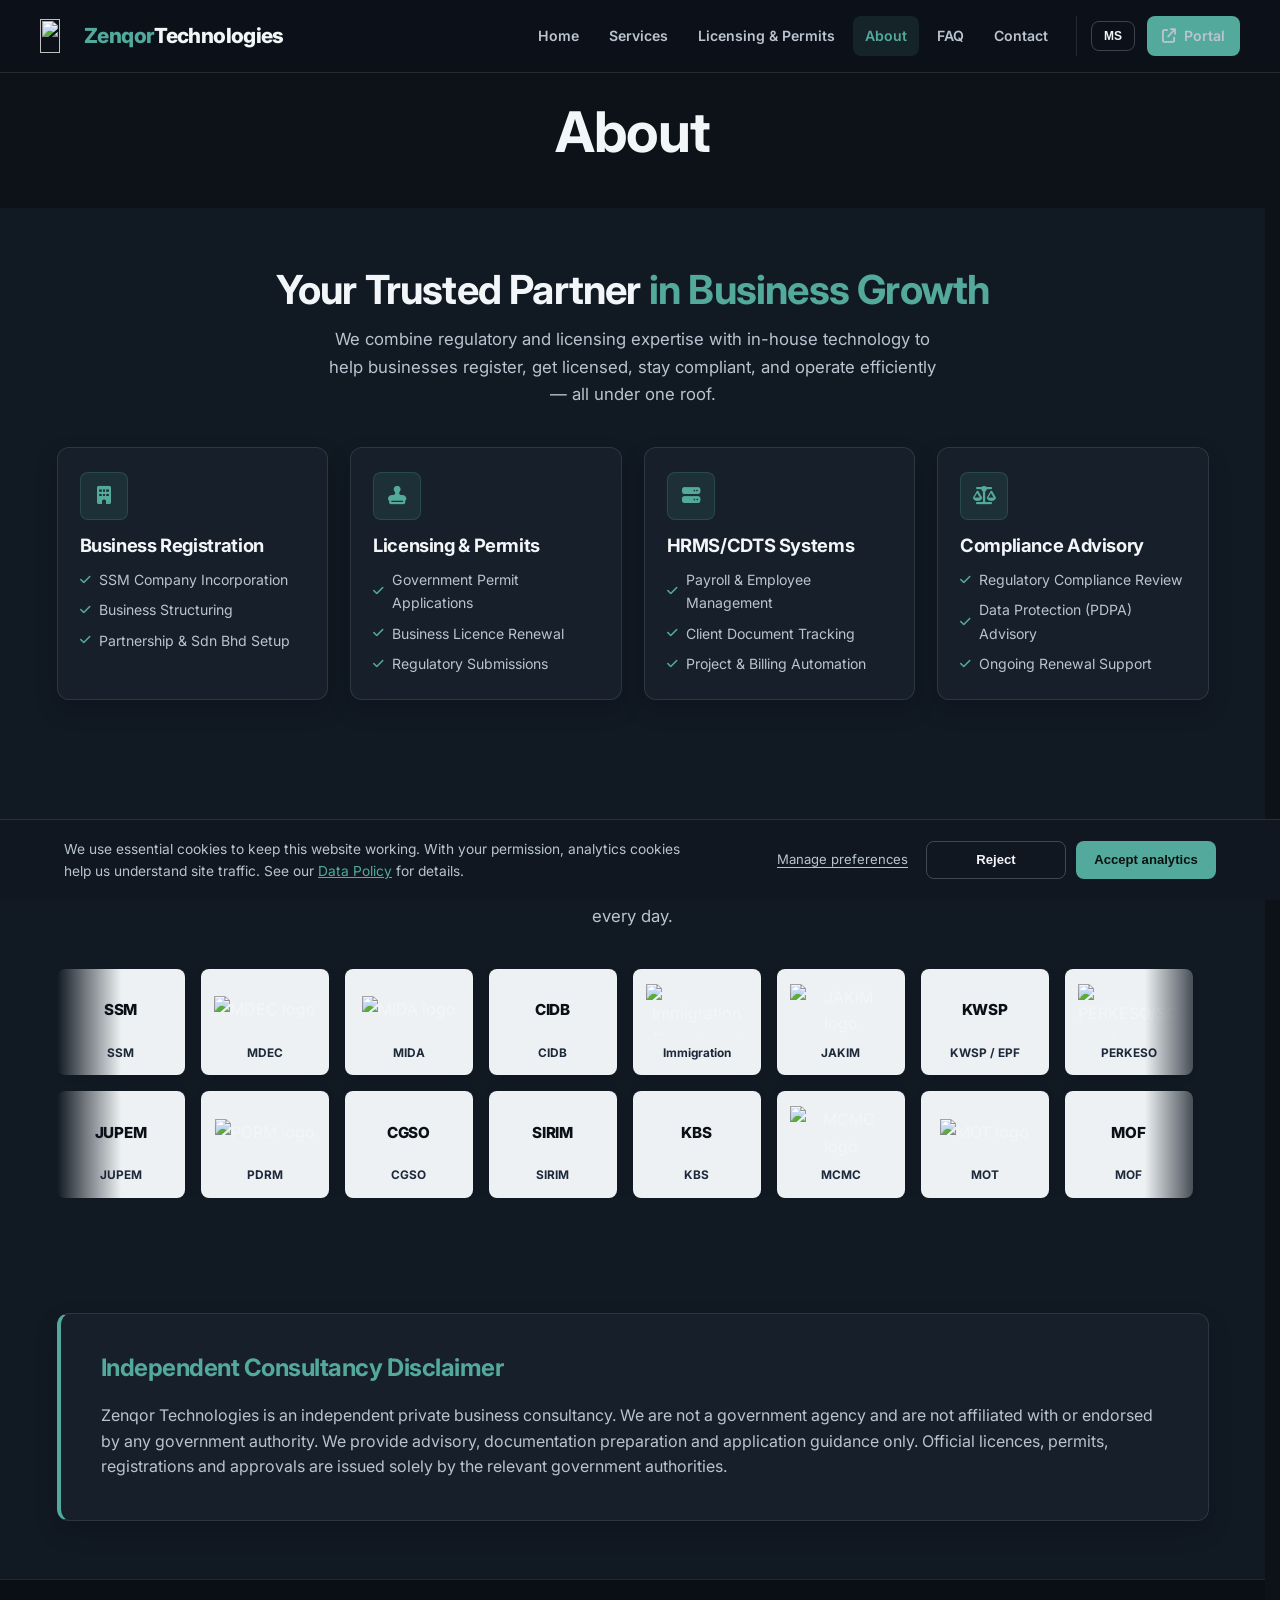
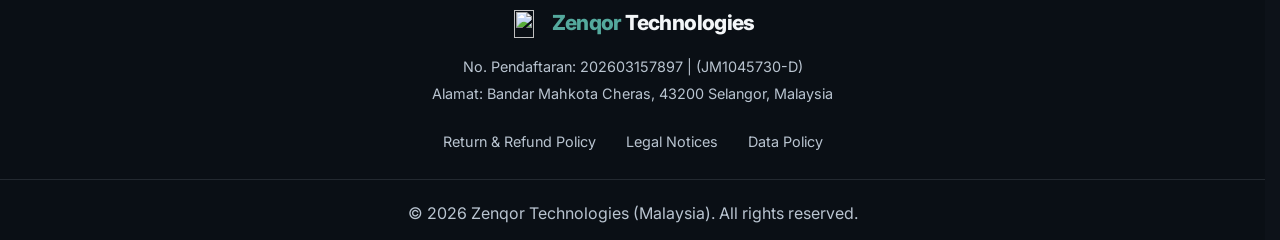
==== commit 67b93fe4: "Point the Portal button at www.hrconnect.zenqor.com.my Every page's header carries a Portal button, " ====
--- a/about.html
+++ b/about.html
@@ -86,7 +86,7 @@
 
                 <div class="nav-actions">
                     <button id="lang-toggle" class="lang-btn" aria-label="Toggle Language">EN</button>
-                    <a href="https://www.hrct.portal.zenqor.com.my/" target="_blank" rel="noopener noreferrer" class="btn btn-primary btn-sm" aria-label="Open HRMS/CDTS Portal (opens in a new tab)"><i class="fas fa-arrow-up-right-from-square"></i>Portal</a>
+                    <a href="https://www.hrconnect.zenqor.com.my/" target="_blank" rel="noopener noreferrer" class="btn btn-primary btn-sm" aria-label="Open HRMS/CDTS Portal (opens in a new tab)"><i class="fas fa-arrow-up-right-from-square"></i>Portal</a>
                 </div>
             </nav>
             <button class="mobile-menu-btn" aria-label="Open Mobile Menu" aria-expanded="false"><i class="fas fa-bars"></i></button>
--- a/styles.css
+++ b/styles.css
@@ -1,28 +1,29 @@
-/* =========================================
-   1. VARIABLES & KORPORAT THEME (MATURE GLASSMORPHISM)
-   ========================================= */
-   :root {
-    --bg-color: #0B0F16;
-    --bg-alt: rgba(22, 30, 46, 0.3);
-    --surface-color: rgba(22, 30, 46, 0.65);
-    --surface-color-soft: rgba(22, 30, 46, 0.4);
-    --text-primary: #F8FAFC;
-    --text-secondary: #CBD5E1;
-    --text-muted: #94A3B8;
-    --primary-blue: #14B8A6;
-    --primary-hover: #2DD4BF;
-    --primary-soft: rgba(20, 184, 166, 0.12);
-    --accent-cyan: #F2764F;
-    --highlight-amber: #E8B44C;
-
-    --border-color: rgba(255, 255, 255, 0.1);
-    --border-color-strong: rgba(255, 255, 255, 0.18);
-    --card-shadow: 0 8px 32px 0 rgba(0, 0, 0, 0.3);
-    --hover-shadow: 0 16px 40px -8px rgba(20, 184, 166, 0.35);
-
-    --radius-sm: 6px;
-    --radius-md: 10px;
-    --radius-lg: 18px;
+/* =========================================
+   1. VARIABLES & CORPORATE THEME
+   Calm, compact surfaces with one restrained accent colour.
+   ========================================= */
+   :root {
+    --bg-color: #0d1219;
+    --bg-alt: #111923;
+    --surface-color: #161f2a;
+    --surface-color-soft: #131b25;
+    --text-primary: #f3f6f8;
+    --text-secondary: #b9c4d0;
+    --text-muted: #8391a1;
+    --primary-blue: #54a99d;
+    --primary-hover: #6ab9ad;
+    --primary-soft: rgba(84, 169, 157, 0.12);
+    --accent-cyan: #54a99d;
+    --highlight-amber: #cda861;
+
+    --border-color: rgba(184, 198, 211, 0.14);
+    --border-color-strong: rgba(184, 198, 211, 0.28);
+    --card-shadow: 0 10px 24px rgba(0, 0, 0, 0.16);
+    --hover-shadow: 0 14px 28px rgba(0, 0, 0, 0.22);
+
+    --radius-sm: 8px;
+    --radius-md: 12px;
+    --radius-lg: 16px;
     --radius-pill: 999px;
 
     --space-xs: 8px;
@@ -52,10 +53,10 @@
     border-radius: 4px;
 }
 
-body {
+body {
     font-family: 'Inter', sans-serif;
     background-color: var(--bg-color);
-    background-image: linear-gradient(rgba(11, 15, 22, 0.88), rgba(11, 15, 22, 0.88)), url('zenqorr.png');
+    background-image: linear-gradient(rgba(13, 18, 25, 0.96), rgba(13, 18, 25, 0.98)), url('zenqorr.png');
     background-size: cover;
     background-position: center;
     background-attachment: fixed;
@@ -67,7 +68,7 @@
 h1, h2, h3, h4 { font-weight: 700; letter-spacing: -0.02em; color: var(--text-primary); line-height: 1.2; }
 p { color: var(--text-secondary); }
 .container { max-width: 1200px; margin: 0 auto; padding: 0 24px; }
-.section-padding { padding: clamp(36px, 5.5vw, 68px) 0; }
+.section-padding { padding: clamp(34px, 4.5vw, 60px) 0; }
 .bg-alt { background-color: var(--bg-alt); }
 .text-primary { color: var(--primary-blue); }
 .text-accent { color: var(--accent-cyan); }
@@ -77,22 +78,20 @@
 /* =========================================
    3. KAD KORPORAT (GLASS EFFECT)
    ========================================= */
-.card-style {
-    background: var(--surface-color);
-    border: 1px solid var(--border-color);
-    box-shadow: var(--card-shadow);
-    border-radius: var(--radius-md);
-    backdrop-filter: blur(12px);
-    -webkit-backdrop-filter: blur(12px);
-    transition: transform 0.3s var(--ease), box-shadow 0.3s var(--ease), border-color 0.3s var(--ease);
-}
-.card-style:hover {
-    border-color: var(--border-color-strong);
-}
-.hover-up:hover {
-    transform: translateY(-6px);
-    box-shadow: var(--hover-shadow);
-}
+.card-style {
+    background: var(--surface-color);
+    border: 1px solid var(--border-color);
+    box-shadow: var(--card-shadow);
+    border-radius: var(--radius-md);
+    transition: transform 0.2s var(--ease), box-shadow 0.2s var(--ease), border-color 0.2s var(--ease);
+}
+.card-style:hover {
+    border-color: var(--border-color-strong);
+}
+.hover-up:hover {
+    transform: translateY(-3px);
+    box-shadow: var(--hover-shadow);
+}
 
 /* Eyebrow label used above section/page titles for a consistent visual rhythm */
 .eyebrow {
@@ -117,15 +116,15 @@
 /* =========================================
    4. NAVIGATION BAR, LOGO & DROPDOWN POP-UP
    ========================================= */
-.navbar {
+.navbar {
     position: fixed; top: 0; width: 100%; z-index: 1000;
-    background: rgba(22, 30, 46, 0.85);
-    backdrop-filter: blur(16px);
-    -webkit-backdrop-filter: blur(16px);
+    background: rgba(13, 18, 25, 0.96);
+    backdrop-filter: blur(10px);
+    -webkit-backdrop-filter: blur(10px);
     border-bottom: 1px solid var(--border-color);
     transition: border-color 0.3s var(--ease), background-color 0.3s var(--ease);
 }
-.nav-container { display: flex; justify-content: space-between; align-items: center; min-height: 80px; padding: 8px 0; gap: 10px; }
+.nav-container { display: flex; justify-content: space-between; align-items: center; min-height: 72px; padding: 7px 0; gap: 10px; }
 
 .logo-nav { display: flex; align-items: center; position: relative; z-index: 1; white-space: nowrap; flex-shrink: 0;}
 .logo-text { font-size: 1.3rem; font-weight: 800; color: var(--text-primary); text-decoration: none; letter-spacing: -0.03em; transition: opacity 0.2s var(--ease); }
@@ -133,31 +132,31 @@
 
 .nav-links { display: flex; gap: 6px; align-items: center; position: relative; z-index: 10; white-space: nowrap; }
 .nav-links a, .nav-links button.dropdown-toggle { color: var(--text-secondary); text-decoration: none; font-size: 0.88rem; font-weight: 600; transition: color 0.2s var(--ease), background-color 0.2s var(--ease); }
-.nav-links > a { padding: 8px 14px; border-radius: var(--radius-sm); position: relative; }
+.nav-links > a { padding: 8px 12px; border-radius: var(--radius-sm); position: relative; }
 .nav-links > a:hover { color: var(--text-primary); background-color: rgba(255, 255, 255, 0.06); }
 .nav-links > a.nav-current { color: var(--primary-blue); background-color: var(--primary-soft); }
 
 .nav-item-dropdown { position: relative; display: inline-block; }
-.dropdown-toggle { outline: none; background: none; border: none; font-family: inherit; font-size: 0.88rem; padding: 8px 14px; border-radius: var(--radius-sm); display: flex; align-items: center; gap: 6px; color: var(--text-secondary); font-weight: 600; cursor: pointer; }
+.dropdown-toggle { outline: none; background: none; border: none; font-family: inherit; font-size: 0.88rem; padding: 8px 12px; border-radius: var(--radius-sm); display: flex; align-items: center; gap: 6px; color: var(--text-secondary); font-weight: 600; cursor: pointer; }
 .dropdown-toggle:hover { color: var(--text-primary); background-color: rgba(255, 255, 255, 0.06); }
 .dropdown-toggle.nav-current { color: var(--primary-blue); background-color: var(--primary-soft); }
 .dropdown-toggle i { transition: transform 0.2s var(--ease); }
 .dropdown-toggle[aria-expanded="true"] i { transform: rotate(180deg); }
 
-.dropdown-menu {
+.dropdown-menu {
     display: none; position: absolute; top: 100%; left: 50%; transform: translateX(-50%);
-    background-color: rgba(22, 30, 46, 0.92);
+    background-color: #161f2a;
     backdrop-filter: blur(16px);
     -webkit-backdrop-filter: blur(16px);
     min-width: 230px;
-    box-shadow: 0 20px 40px -10px rgba(0, 0, 0, 0.55);
+    box-shadow: 0 16px 30px -12px rgba(0, 0, 0, 0.58);
     border: 1px solid var(--border-color);
     border-radius: var(--radius-md); z-index: 1001; text-align: left; padding: 8px; margin-top: 14px;
 }
 .dropdown-menu::before {
     content: ''; position: absolute; top: -6px; left: 50%; transform: translateX(-50%) rotate(45deg);
     width: 12px; height: 12px;
-    background-color: rgba(22, 30, 46, 0.92);
+    background-color: #161f2a;
     border-left: 1px solid var(--border-color); border-top: 1px solid var(--border-color); z-index: 1;
 }
 .dropdown-menu a { display: block; padding: 11px 16px; border-radius: var(--radius-sm); color: var(--text-primary); font-weight: 500; font-size: 0.88rem; line-height: 1.5; position: relative; z-index: 2; transition: background-color 0.2s var(--ease), color 0.2s var(--ease); }
@@ -167,7 +166,7 @@
 
 @keyframes fadeInDown { from { opacity: 0; transform: translate(-50%, -8px); } to { opacity: 1; transform: translate(-50%, 0); } }
 
-.lang-btn { background: rgba(255,255,255,0.05); border: 1px solid var(--border-color); color: var(--text-primary); padding: 7px 13px; border-radius: var(--radius-sm); cursor: pointer; font-weight: 700; font-size: 12px; transition: all 0.2s var(--ease); }
+.lang-btn { background: transparent; border: 1px solid var(--border-color-strong); color: var(--text-primary); padding: 7px 12px; border-radius: var(--radius-sm); cursor: pointer; font-weight: 700; font-size: 12px; transition: all 0.2s var(--ease); }
 .lang-btn:hover { border-color: var(--primary-blue); color: var(--primary-blue); background: var(--primary-soft); }
 .mobile-menu-btn { display: none; font-size: 1.4rem; cursor: pointer; color: var(--text-primary); background: none; border: none; padding: 5px; }
 .nav-actions { display: flex; align-items: center; gap: 12px; margin-left: 10px; padding-left: 14px; border-left: 1px solid var(--border-color); }
@@ -185,28 +184,30 @@
 /* =========================================
    5. BUTTONS & FORMS
    ========================================= */
-.btn { display: inline-flex; justify-content: center; align-items: center; gap: 8px; padding: 14px 26px; border-radius: var(--radius-sm); font-weight: 700; font-size: 0.95rem; text-decoration: none; cursor: pointer; transition: transform 0.2s var(--ease), box-shadow 0.2s var(--ease), background-color 0.2s var(--ease), border-color 0.2s var(--ease), color 0.2s var(--ease); border: 1px solid transparent; letter-spacing: -0.01em; }
-.btn-primary { background: linear-gradient(135deg, var(--primary-blue), #0D9488); color: #ffffff; box-shadow: 0 4px 14px -4px rgba(20, 184, 166, 0.5); }
-.btn-primary:hover { background: linear-gradient(135deg, var(--primary-hover), var(--primary-blue)); transform: translateY(-2px); box-shadow: var(--hover-shadow); }
-.btn-outline { background-color: rgba(255,255,255,0.04); border-color: var(--border-color-strong); color: var(--text-primary); }
-.btn-outline:hover { border-color: var(--primary-blue); color: var(--primary-blue); background: var(--primary-soft); transform: translateY(-2px); }
-.btn-sm { padding: 9px 18px; font-size: 0.85rem; }
+.btn { display: inline-flex; justify-content: center; align-items: center; gap: 8px; min-height: 44px; padding: 11px 20px; border-radius: var(--radius-sm); font-weight: 700; font-size: 0.9rem; text-decoration: none; cursor: pointer; transition: transform 0.2s var(--ease), box-shadow 0.2s var(--ease), background-color 0.2s var(--ease), border-color 0.2s var(--ease), color 0.2s var(--ease); border: 1px solid transparent; letter-spacing: 0; }
+.btn-primary { background: var(--primary-blue); color: #081310; box-shadow: none; }
+.btn-primary:hover { background: var(--primary-hover); color: #081310; transform: translateY(-1px); box-shadow: 0 6px 14px rgba(0, 0, 0, 0.18); }
+.btn-outline { background-color: transparent; border-color: var(--border-color-strong); color: var(--text-primary); }
+.btn-outline:hover { border-color: var(--primary-blue); color: var(--text-primary); background: var(--primary-soft); transform: translateY(-1px); }
+.btn-sm { min-height: 36px; padding: 7px 14px; font-size: 0.82rem; }
 .mt-3 { margin-top: 1.25rem; } .mt-5 { margin-top: 2rem; } .w-100 { width: 100%; }
 
 .form-row { display: grid; grid-template-columns: 1fr 1fr; gap: 0 16px; }
-.input-group { margin-bottom: 20px; }
-.input-group label { display: block; font-size: 0.82rem; font-weight: 600; color: var(--text-secondary); margin-bottom: 8px; }
-.input-group input, .input-group select, .input-group textarea {
-    width: 100%; padding: 14px 16px;
-    background: rgba(0, 0, 0, 0.25);
-    border: 1px solid var(--border-color);
-    border-radius: var(--radius-sm); color: var(--text-primary);
-    font-family: inherit; font-size: 0.95rem; transition: border-color 0.2s var(--ease), background 0.2s var(--ease);
-}
-.input-group input:focus, .input-group select:focus, .input-group textarea:focus {
-    outline: none; border-color: var(--primary-blue); background: rgba(0, 0, 0, 0.4);
-}
-.input-group select option { background: #0F172A; color: #fff; }
+.input-group { margin-bottom: 18px; }
+.input-group label { display: block; font-size: 0.8rem; font-weight: 700; color: var(--text-secondary); margin-bottom: 7px; letter-spacing: 0.01em; }
+.input-group input, .input-group select, .input-group textarea {
+    width: 100%; min-height: 44px; padding: 11px 13px;
+    background: #0f161f;
+    border: 1px solid rgba(184, 198, 211, 0.2);
+    border-radius: var(--radius-sm); color: var(--text-primary);
+    font-family: inherit; font-size: 0.92rem; transition: border-color 0.2s var(--ease), background 0.2s var(--ease), box-shadow 0.2s var(--ease);
+}
+.input-group input:focus, .input-group select:focus, .input-group textarea:focus {
+    outline: none; border-color: var(--primary-blue); background: #101a22; box-shadow: 0 0 0 3px var(--primary-soft);
+}
+.input-group input::placeholder, .input-group textarea::placeholder { color: #718093; opacity: 1; }
+.input-group textarea { min-height: 128px; resize: vertical; }
+.input-group select option { background: #161f2a; color: #fff; }
 
 .form-message { text-align: center; margin-bottom: 15px; font-size: 0.9rem; font-weight: 500; min-height: 20px; }
 .msg-success { color: #10B981; }
@@ -215,23 +216,23 @@
 /* =========================================
    6. SECTIONS & LAYOUT
    ========================================= */
-.hero { min-height: 46vh; display: flex; align-items: center; padding-top: 110px; padding-bottom: 44px; text-align: center; }
-.hero-inner { min-height: 0; display: flex; align-items: center; padding-top: 118px; padding-bottom: 30px; text-align: center; }
+.hero { min-height: 42vh; display: flex; align-items: center; padding-top: 96px; padding-bottom: 36px; text-align: center; }
+.hero-inner { min-height: 0; display: flex; align-items: center; padding-top: 100px; padding-bottom: 26px; text-align: center; }
 .hero-content { max-width: 850px; margin: 0 auto; }
-.badge { display: inline-flex; align-items: center; gap: 8px; padding: 7px 18px; border-radius: var(--radius-pill); background: var(--primary-soft); color: var(--primary-blue); border: 1px solid rgba(20, 184, 166, 0.25); font-size: 0.8rem; font-weight: 700; margin-bottom: 20px; letter-spacing: 0.03em; }
-.badge::before { content: ''; width: 6px; height: 6px; border-radius: 50%; background: var(--primary-blue); box-shadow: 0 0 0 3px rgba(20, 184, 166, 0.25); }
+.badge { display: inline-flex; align-items: center; gap: 8px; padding: 6px 11px; border-radius: var(--radius-sm); background: var(--primary-soft); color: var(--primary-hover); border: 1px solid rgba(84, 169, 157, 0.24); font-size: 0.74rem; font-weight: 700; margin-bottom: 16px; letter-spacing: 0.05em; text-transform: uppercase; }
+.badge::before { content: ''; width: 5px; height: 5px; border-radius: 50%; background: var(--primary-blue); box-shadow: none; }
 .hero h1, .hero-inner h1 { font-size: clamp(2.1rem, 4.6vw, 3.5rem); line-height: 1.15; margin-bottom: 18px; }
-.hero-sub { font-size: 1.1rem; color: var(--text-secondary); margin-bottom: 30px; max-width: 680px; margin-left: auto; margin-right: auto; }
-.hero-actions { display: flex; gap: 16px; justify-content: center; flex-wrap: wrap; }
+.hero-sub { font-size: 1.02rem; color: var(--text-secondary); margin-bottom: 26px; max-width: 680px; margin-left: auto; margin-right: auto; }
+.hero-actions { display: flex; gap: 10px; justify-content: center; flex-wrap: wrap; }
 
 .section-header { text-align: center; margin-bottom: 38px; display: flex; flex-direction: column; align-items: center; }
 .section-header h2 { font-size: clamp(1.8rem, 3.6vw, 2.5rem); margin-bottom: 12px; }
 .section-header p { color: var(--text-secondary); font-size: 1.05rem; max-width: 620px; margin: 0 auto;}
 
-.stats-grid { display: grid; grid-template-columns: repeat(4, 1fr); padding: 28px 20px; position: relative; }
+.stats-grid { display: grid; grid-template-columns: repeat(4, 1fr); padding: 22px 16px; position: relative; }
 .stat-card { position: relative; display: flex; flex-direction: column; align-items: center; gap: 10px; padding: 0 12px; }
 .stat-card:not(:last-child)::after { content: ''; position: absolute; top: 8px; right: 0; bottom: 8px; width: 1px; background: var(--border-color); }
-.stat-icon { display: inline-flex; align-items: center; justify-content: center; width: 44px; height: 44px; border-radius: 50%; background: var(--primary-soft); color: var(--primary-blue); font-size: 1.1rem; margin-bottom: 4px; }
+.stat-icon { display: inline-flex; align-items: center; justify-content: center; width: 40px; height: 40px; border-radius: var(--radius-sm); background: var(--primary-soft); color: var(--primary-blue); font-size: 1rem; margin-bottom: 2px; }
 .stat-card .stat-value { font-size: clamp(1.6rem, 3vw, 2.2rem); font-weight: 700; line-height: 1.2; margin: 0 0 2px; letter-spacing: -0.03em; }
 .stat-card p { font-size: 0.82rem; color: var(--text-secondary); font-weight: 600; text-transform: uppercase; letter-spacing: 0.04em; }
 
@@ -239,7 +240,7 @@
 .services-grid { display: grid; grid-template-columns: repeat(auto-fit, minmax(300px, 1fr)); gap: var(--space-md); }
 .portfolio-grid { display: grid; grid-template-columns: repeat(3, 1fr); gap: var(--space-md); }
 .contact-grid { display: grid; grid-template-columns: 1fr 1.5fr; gap: var(--space-lg); align-items: start; }
-.contact-info, .contact-form { padding: 32px 28px; }
+.contact-info, .contact-form { padding: 28px 24px; }
 .contact-info h3 { font-size: 1.2rem; margin-bottom: 20px; }
 .contact-info h4 { font-size: 1rem; }
 .legal-content h2 { color: var(--primary-blue); font-size: 1.05rem; margin: 26px 0 10px; }
@@ -251,28 +252,28 @@
 .info-row p a:hover { color: var(--primary-blue); }
 .info-row + hr { margin: 22px 0 16px; }
 .contact-direct-actions { display: grid; grid-template-columns: repeat(2, minmax(0, 1fr)); gap: 10px; margin: -4px 0 28px 34px; }
-.contact-direct-action { display: flex; align-items: center; gap: 10px; min-width: 0; padding: 11px 12px; border: 1px solid var(--border-color); border-radius: var(--radius-sm); color: var(--text-primary); text-decoration: none; transition: border-color 0.2s var(--ease), background-color 0.2s var(--ease), transform 0.2s var(--ease); }
-.contact-direct-action:hover { transform: translateY(-2px); }
+.contact-direct-action { display: flex; align-items: center; gap: 10px; min-width: 0; padding: 11px 12px; border: 1px solid var(--border-color); border-radius: var(--radius-sm); color: var(--text-primary); text-decoration: none; background: #111923; transition: border-color 0.2s var(--ease), background-color 0.2s var(--ease), transform 0.2s var(--ease); }
+.contact-direct-action:hover { transform: translateY(-1px); border-color: var(--primary-blue); }
 .contact-direct-action i { width: 18px; flex-shrink: 0; font-size: 1.15rem; }
 .contact-direct-action span { display: grid; min-width: 0; gap: 1px; }
 .contact-direct-action strong { font-size: 0.78rem; line-height: 1.2; }
 .contact-direct-action small { color: var(--text-secondary); font-size: 0.7rem; line-height: 1.3; white-space: nowrap; }
-.contact-direct-action-chat { background: rgba(37, 211, 102, 0.08); border-color: rgba(37, 211, 102, 0.36); }
-.contact-direct-action-chat i { color: #25D366; }
-.contact-direct-action-chat:hover { border-color: #25D366; background: rgba(37, 211, 102, 0.15); }
-.contact-direct-action-call { background: var(--primary-soft); border-color: rgba(20, 184, 166, 0.36); }
+.contact-direct-action-chat { border-color: var(--border-color); }
+.contact-direct-action-chat i { color: var(--primary-blue); }
+.contact-direct-action-chat:hover { border-color: var(--primary-blue); background: var(--primary-soft); }
+.contact-direct-action-call { background: #111923; border-color: var(--border-color); }
 .contact-direct-action-call i { color: var(--primary-blue); }
-.contact-direct-action-call:hover { border-color: var(--primary-blue); background: rgba(20, 184, 166, 0.2); }
-
-.service-card, .tech-category { padding: 30px 26px; }
+.contact-direct-action-call:hover { border-color: var(--primary-blue); background: var(--primary-soft); }
+
+.service-card, .tech-category { padding: 24px 22px; }
 .icon-lg {
     display: inline-flex; align-items: center; justify-content: center;
-    width: 54px; height: 54px; border-radius: var(--radius-md);
-    background: var(--primary-soft); border: 1px solid rgba(20, 184, 166, 0.22);
-    font-size: 1.35rem; margin-bottom: 16px;
+    width: 48px; height: 48px; border-radius: var(--radius-sm);
+    background: var(--primary-soft); border: 1px solid rgba(84, 169, 157, 0.22);
+    font-size: 1.15rem; margin-bottom: 14px;
     transition: transform 0.3s var(--ease), background-color 0.3s var(--ease);
 }
-.card-style:hover .icon-lg { transform: scale(1.08) rotate(-3deg); background: rgba(56, 189, 248, 0.16); }
+.card-style:hover .icon-lg { transform: none; background: var(--primary-soft); }
 .service-card h3, .tech-category h3 { margin-bottom: 10px; font-size: 1.15rem; }
 .service-card p, .tech-category p { color: var(--text-secondary); font-size: 0.95rem; }
 .tech-category ul { margin-top: 12px; padding-left: 0; list-style: none; display: flex; flex-direction: column; gap: 7px; }
@@ -280,31 +281,60 @@
 .tech-category ul li::before { content: '\f00c'; font-family: 'Font Awesome 6 Free'; font-weight: 900; color: var(--primary-blue); font-size: 0.75rem; }
 
 .portfolio-item { overflow: hidden; display: flex; flex-direction: column; }
-/* The wrapper's aspect-ratio adapts to each item's own image orientation (set via
-   JS after the image loads — see portfolio-web.html/licensing_permit.html), so a
-   portrait photo gets a taller card instead of being cropped into a landscape strip. */
-.port-img-wrap { position: relative; overflow: hidden; border-bottom: 1px solid var(--border-color); aspect-ratio: 16 / 9; background: var(--border-color); }
+/* A fixed media frame keeps the gallery grid stable while Portal-hosted files are
+   still loading. This prevents cards from jumping over one another on refresh;
+   the image itself is safely cropped with object-fit below. */
+.port-img-wrap { position: relative; overflow: hidden; border-bottom: 1px solid var(--border-color); aspect-ratio: 4 / 3; background: var(--surface-color-soft); }
 .port-img-wrap.orientation-portrait { aspect-ratio: 3 / 4; }
 .port-img-wrap.orientation-square { aspect-ratio: 1 / 1; }
 .port-img-wrap::after { content: ''; position: absolute; inset: 0; background: linear-gradient(180deg, transparent 40%, rgba(5,5,5,0.55) 100%); }
-.port-img { width: 100%; height: 100%; object-fit: cover; display: block; }
-.port-content { padding: 22px; }
-.tag { font-size: 0.72rem; font-weight: 700; text-transform: uppercase; letter-spacing: 0.04em; background: var(--primary-soft); color: var(--primary-blue); padding: 5px 12px; border-radius: var(--radius-pill); display: inline-block; margin-bottom: 14px; border: 1px solid rgba(20, 184, 166, 0.3); }
+.port-img { width: 100%; height: 100%; object-fit: cover; display: block; }
+/* Cards holding more than one image advance their cover on their own — see
+   startCoverSlideshow() in licensing_permit.html. The incoming frame fades in on a
+   layer stacked above the settled <img>, so a slide change never flashes an empty
+   box the way swapping one element's src does. z-index 0 keeps it under the count
+   badge (2), the play overlay (1) and the ::after gradient. */
+.port-cover-fade {
+    position: absolute; inset: 0; z-index: 0;
+    width: 100%; height: 100%; object-fit: cover; display: block;
+    opacity: 0; pointer-events: none;
+    /* Stated rather than left to the default: the whole effect is the frame
+       opening outward from its middle, so the origin is load-bearing here. */
+    transform-origin: center center;
+}
+/* The top layer carries the OUTGOING frame. It is armed opaque and unscaled, then
+   dissolves outward — fading away while growing from its centre — uncovering the
+   incoming frame already sitting on the base <img> underneath. transform-origin is
+   the default centre, which is what makes it read as opening from the inside out. */
+.port-cover-fade.is-armed { opacity: 1; transform: scale(1); }
+.port-cover-fade.is-dissolving {
+    opacity: 0;
+    transform: scale(1.08);
+    transition: opacity 1100ms var(--ease), transform 1100ms var(--ease);
+}
+.port-content { padding: 20px; }
+.tag { font-size: 0.7rem; font-weight: 700; text-transform: uppercase; letter-spacing: 0.04em; background: var(--primary-soft); color: var(--primary-hover); padding: 5px 9px; border-radius: var(--radius-sm); display: inline-block; margin-bottom: 12px; border: 1px solid rgba(84, 169, 157, 0.24); }
+.portfolio-empty-state { grid-column: 1 / -1; padding: 42px 20px; border: 1px dashed var(--border-color-strong); border-radius: var(--radius-md); color: var(--text-secondary); text-align: center; }
+.portfolio-empty-state i { color: var(--primary-blue); font-size: 1.35rem; margin-bottom: 10px; }
+.portfolio-empty-state p { margin: 0; font-size: 0.92rem; }
 /* Company name + date line on portfolio-web.html/licensing_permit.html cards —
    sits between the title and the description, only rendered when the admin
    filled in Company Name/Date Conducted (see renderGrid's metaLine). */
 .port-meta { font-size: 0.8rem; font-weight: 600; color: var(--primary-blue); margin: 4px 0 10px; }
 
 /* =========================================
-   2b. OUR CLIENTS — MEDIA GALLERY + LIGHTBOX
-   ========================================= */
-/* Our Client renders on the same base .portfolio-grid / .portfolio-item / .tag
-   styles as licensing_permit.html, so the two pages read as one design. The
-   only rules left here are the ones that exist because this page opens a media
+   2b. MEDIA GALLERY + LIGHTBOX
+   ========================================= */
+/* The gallery grid renders on the same base .portfolio-grid / .portfolio-item / .tag
+   styles as every other portfolio page. The
+   only rules here are the ones that exist because the page opens a media
    lightbox — the cards themselves are deliberately not styled differently. */
-.our-clients-grid .port-img-wrap { cursor: pointer; }
-.our-clients-grid .port-img { transition: transform 0.45s var(--ease); }
-.our-clients-grid .port-img-wrap:hover .port-img { transform: scale(1.045); }
+.gallery-grid .port-img-wrap { cursor: pointer; }
+.gallery-grid .port-img { transition: transform 0.45s var(--ease); }
+.gallery-grid .port-img-wrap:hover .port-img { transform: scale(1.045); }
+/* The dissolving layer is deliberately left out of the hover zoom: it runs its own
+   transform, and a second rule competing for the same property would cut the
+   dissolve short. The slideshow pauses on hover anyway, so the two never overlap. */
 
 /* Media-count badge + play icon overlay, shown on the cover thumbnail when an
    item has 2+ attached media files (see renderGrid() in portfolio-web.html). */
@@ -367,7 +397,7 @@
 @keyframes agency-scroll-left { from { transform: translateX(0); } to { transform: translateX(-50%); } }
 @keyframes agency-scroll-right { from { transform: translateX(-50%); } to { transform: translateX(0); } }
 
-.agency-scroll-item { flex: 0 0 auto; width: 128px; display: flex; flex-direction: column; align-items: center; text-align: center; gap: 8px; padding: 16px 12px; background: #F8FAFC; border: 1px solid rgba(255,255,255,0.08); border-radius: var(--radius-md); box-shadow: 0 4px 14px -6px rgba(0,0,0,0.4); transition: transform 0.2s var(--ease), box-shadow 0.2s var(--ease); }
+.agency-scroll-item { flex: 0 0 auto; width: 128px; display: flex; flex-direction: column; align-items: center; text-align: center; gap: 8px; padding: 14px 12px; background: #edf1f3; border: 1px solid rgba(255,255,255,0.08); border-radius: var(--radius-sm); box-shadow: 0 4px 14px -6px rgba(0,0,0,0.4); transition: transform 0.2s var(--ease), box-shadow 0.2s var(--ease); }
 .agency-scroll-item:hover { transform: translateY(-3px); box-shadow: 0 10px 22px -8px rgba(0,0,0,0.5); }
 .agency-logo-placeholder { width: 100%; height: 52px; display: flex; align-items: center; justify-content: center; margin-bottom: 2px; }
 .agency-logo-placeholder img { max-width: 100%; max-height: 100%; width: auto; height: auto; object-fit: contain; }
@@ -383,12 +413,12 @@
    6b. TRUST BAR, TESTIMONIALS & PROCESS
    ========================================= */
 .trust-bar-grid { display: grid; grid-template-columns: repeat(4, 1fr); gap: var(--space-md); }
-.trust-badge { display: flex; flex-direction: column; align-items: center; text-align: center; gap: 8px; padding: 20px 14px; }
-.trust-badge i { font-size: 1.5rem; color: var(--primary-blue); }
+.trust-badge { display: flex; flex-direction: column; align-items: center; text-align: center; gap: 7px; padding: 16px 12px; }
+.trust-badge i { font-size: 1.25rem; color: var(--primary-blue); }
 .trust-badge span { font-size: 0.85rem; font-weight: 600; color: var(--text-secondary); line-height: 1.4; }
 
 .testimonials-grid { display: grid; grid-template-columns: repeat(auto-fit, minmax(300px, 1fr)); gap: var(--space-md); }
-.testimonial-card { padding: 26px; display: flex; flex-direction: column; gap: 14px; }
+.testimonial-card { padding: 22px; display: flex; flex-direction: column; gap: 12px; }
 .testimonial-card .stars { color: var(--highlight-amber); font-size: 0.85rem; letter-spacing: 2px; }
 .testimonial-card blockquote { color: var(--text-secondary); font-size: 0.95rem; line-height: 1.7; font-style: italic; }
 .testimonial-author { display: flex; align-items: center; gap: 12px; margin-top: auto; }
@@ -397,8 +427,8 @@
 .testimonial-author span { display: block; font-size: 0.8rem; color: var(--text-muted); }
 
 .process-steps { display: grid; grid-template-columns: repeat(4, 1fr); gap: var(--space-md); position: relative; }
-.process-step { padding: 26px 22px; position: relative; }
-.process-step-number { display: inline-flex; align-items: center; justify-content: center; width: 34px; height: 34px; border-radius: 50%; background: var(--primary-blue); color: #fff; font-weight: 800; font-size: 0.88rem; margin-bottom: 14px; }
+.process-step { padding: 22px 20px; position: relative; }
+.process-step-number { display: inline-flex; align-items: center; justify-content: center; width: 32px; height: 32px; border-radius: var(--radius-sm); background: var(--primary-blue); color: #081310; font-weight: 800; font-size: 0.82rem; margin-bottom: 12px; }
 .process-step h3 { font-size: 1.02rem; margin-bottom: 6px; }
 .process-step p { color: var(--text-secondary); font-size: 0.87rem; }
 .process-note { text-align: center; margin-top: var(--space-sm); color: var(--text-secondary); font-size: 0.9rem; }
@@ -407,9 +437,9 @@
 /* WHY CHOOSE US */
 .why-choose-grid { display: grid; grid-template-columns: 0.85fr 1.15fr; gap: 48px; align-items: start; }
 .why-choose-sub { color: var(--text-secondary); font-size: 1.05rem; max-width: 560px; margin-top: -8px; }
-.why-choose-list { display: flex; flex-direction: column; gap: 18px; margin-top: 28px; }
-.why-choose-item { display: flex; gap: 18px; padding: 24px 26px; }
-.why-choose-number { flex-shrink: 0; display: inline-flex; align-items: center; justify-content: center; width: 40px; height: 40px; border-radius: var(--radius-md); background: var(--primary-soft); color: var(--primary-blue); font-weight: 800; font-size: 0.9rem; border: 1px solid rgba(20, 184, 166, 0.3); }
+.why-choose-list { display: flex; flex-direction: column; gap: 14px; margin-top: 24px; }
+.why-choose-item { display: flex; gap: 16px; padding: 20px 22px; }
+.why-choose-number { flex-shrink: 0; display: inline-flex; align-items: center; justify-content: center; width: 36px; height: 36px; border-radius: var(--radius-sm); background: var(--primary-soft); color: var(--primary-hover); font-weight: 800; font-size: 0.82rem; border: 1px solid rgba(84, 169, 157, 0.24); }
 .why-choose-body h3 { font-size: 1.05rem; margin-bottom: 6px; }
 .why-choose-body > p { color: var(--text-secondary); font-size: 0.9rem; margin-bottom: 10px; }
 .why-choose-note { color: var(--text-muted); font-size: 0.84rem; font-style: italic; margin: 8px 0 12px; }
@@ -447,20 +477,20 @@
 /* =========================================
    7. FOOTER & WIDGETS
    ========================================= */
-footer { border-top: 1px solid var(--border-color); padding: 30px 0 15px; background: rgba(22, 30, 46, 0.9); backdrop-filter: blur(16px); -webkit-backdrop-filter: blur(16px); }
+footer { border-top: 1px solid var(--border-color); padding: 26px 0 14px; background: #0a0f15; }
 .footer-content { display: flex; flex-direction: column; align-items: center; margin-bottom: 15px; text-align: center; }
 .footer-links a { color: var(--text-secondary); text-decoration: none; transition: color 0.2s var(--ease); }
 .footer-links a:hover { color: var(--primary-blue); }
 
 .floating-widgets { position: fixed; bottom: 30px; right: 30px; display: flex; flex-direction: column; gap: 15px; z-index: 999; }
-.widget-wa, .widget-top { width: 50px; height: 50px; border-radius: 50%; display: flex; align-items: center; justify-content: center; font-size: 1.5rem; color: #fff; cursor: pointer; border: none; backdrop-filter: blur(12px); -webkit-backdrop-filter: blur(12px); transition: all 0.3s var(--ease); box-shadow: var(--card-shadow); text-decoration: none; }
-.widget-wa { background: rgba(37, 211, 102, 0.85); border: 1px solid rgba(37, 211, 102, 0.35); }
-.widget-wa:hover { background: #25D366; transform: scale(1.1) translateY(-2px); }
-.widget-top { background: rgba(22, 30, 46, 0.85); border: 1px solid var(--border-color); opacity: 0; pointer-events: none; }
+.widget-wa, .widget-top { width: 46px; height: 46px; border-radius: var(--radius-sm); display: flex; align-items: center; justify-content: center; font-size: 1.25rem; color: #fff; cursor: pointer; border: none; transition: all 0.2s var(--ease); box-shadow: var(--card-shadow); text-decoration: none; }
+.widget-wa { background: var(--primary-blue); color: #081310; border: 1px solid var(--primary-blue); }
+.widget-wa:hover { background: var(--primary-hover); transform: translateY(-2px); }
+.widget-top { background: #161f2a; border: 1px solid var(--border-color); opacity: 0; pointer-events: none; }
 .widget-top.show { opacity: 1; pointer-events: auto; }
 .widget-top:hover { background: var(--primary-blue); transform: scale(1.1) translateY(-2px); }
 
-.cookie-consent { position: fixed; left: 0; right: 0; bottom: 0; z-index: 1002; background: rgba(11, 15, 22, 0.97); backdrop-filter: blur(16px); -webkit-backdrop-filter: blur(16px); border-top: 1px solid var(--border-color); padding: 20px 0; transform: translateY(100%); transition: transform 0.35s var(--ease); }
+.cookie-consent { position: fixed; left: 0; right: 0; bottom: 0; z-index: 1002; background: #101720; border-top: 1px solid var(--border-color); padding: 18px 0; transform: translateY(100%); transition: transform 0.35s var(--ease); }
 .cookie-consent.show { transform: translateY(0); }
 .cookie-consent-inner { display: flex; align-items: center; justify-content: space-between; gap: 24px; flex-wrap: wrap; }
 .cookie-consent-text { color: var(--text-secondary); font-size: 0.86rem; line-height: 1.6; max-width: 640px; }
@@ -469,16 +499,16 @@
 .cookie-consent-actions .btn { min-width: 140px; }
 .cookie-preferences-btn { appearance: none; border: none; background: transparent; color: var(--text-secondary); cursor: pointer; font: inherit; font-size: 0.82rem; min-width: 144px; padding: 8px; text-decoration: underline; text-underline-offset: 3px; }
 .cookie-preferences-btn:hover, .cookie-preferences-btn:focus-visible { color: var(--primary-blue); }
-.cookie-settings-trigger { position: fixed; left: 18px; bottom: 18px; z-index: 1001; border: 1px solid var(--border-color); border-radius: 999px; background: rgba(22, 30, 46, 0.96); color: var(--text-secondary); cursor: pointer; font: inherit; font-size: 0.78rem; padding: 9px 13px; box-shadow: var(--card-shadow); }
+.cookie-settings-trigger { position: fixed; left: 18px; bottom: 18px; z-index: 1001; border: 1px solid var(--border-color); border-radius: var(--radius-sm); background: #161f2a; color: var(--text-secondary); cursor: pointer; font: inherit; font-size: 0.78rem; padding: 9px 13px; box-shadow: var(--card-shadow); }
 .cookie-settings-trigger:hover, .cookie-settings-trigger:focus-visible { color: #fff; border-color: var(--primary-blue); }
 .cookie-settings-modal[hidden] { display: none; }
 .cookie-settings-modal { align-items: center; background: rgba(3, 7, 18, 0.78); display: flex; inset: 0; justify-content: center; padding: 20px; position: fixed; z-index: 1003; }
-.cookie-settings-panel { background: var(--surface-color); border: 1px solid var(--border-color); border-radius: 14px; box-shadow: 0 24px 60px rgba(0, 0, 0, 0.5); max-width: 580px; padding: 26px; width: 100%; }
+.cookie-settings-panel { background: var(--surface-color); border: 1px solid var(--border-color); border-radius: var(--radius-md); box-shadow: 0 24px 60px rgba(0, 0, 0, 0.5); max-width: 580px; padding: 24px; width: 100%; }
 .cookie-settings-heading { align-items: center; display: flex; justify-content: space-between; gap: 16px; }
 .cookie-settings-heading h2 { color: var(--text-primary); font-size: 1.25rem; margin: 0; }
 .cookie-settings-close { background: transparent; border: 0; color: var(--text-secondary); cursor: pointer; font-size: 1.75rem; line-height: 1; padding: 0 4px; }
 .cookie-settings-panel > p { color: var(--text-secondary); font-size: 0.9rem; line-height: 1.6; margin: 14px 0 18px; }
-.cookie-setting-row { align-items: center; background: rgba(255, 255, 255, 0.03); border: 1px solid var(--border-color); border-radius: 10px; display: flex; gap: 16px; justify-content: space-between; margin-top: 10px; padding: 15px; }
+.cookie-setting-row { align-items: center; background: #111923; border: 1px solid var(--border-color); border-radius: var(--radius-sm); display: flex; gap: 16px; justify-content: space-between; margin-top: 10px; padding: 14px; }
 .cookie-setting-row strong, .cookie-setting-row span { display: block; }
 .cookie-setting-row strong { color: var(--text-primary); font-size: 0.9rem; margin-bottom: 4px; }
 .cookie-setting-row span { color: var(--text-secondary); font-size: 0.8rem; line-height: 1.45; }
@@ -506,18 +536,20 @@
     .reveal { opacity: 1; transform: none; }
 }
 
-@media (max-width: 1200px) {
-    .mobile-menu-btn { display: block; }
-    .nav-links { display: none; position: absolute; top: 100%; left: 0; width: 100%; background-color: rgba(22, 30, 46, 0.97); backdrop-filter: blur(16px); flex-direction: column; align-items: stretch; gap: 2px; padding: 16px; box-shadow: 0 10px 15px -3px rgba(0, 0, 0, 0.5); border-bottom: 1px solid var(--border-color); max-height: calc(100vh - 80px); overflow-y: auto; }
+@media (max-width: 1200px) {
+    .mobile-menu-btn { display: block; }
+    .nav-links { display: none; position: absolute; top: 100%; left: 0; width: 100%; background-color: #101720; backdrop-filter: blur(10px); flex-direction: column; align-items: stretch; gap: 2px; padding: 14px; box-shadow: 0 10px 15px -3px rgba(0, 0, 0, 0.5); border-bottom: 1px solid var(--border-color); max-height: calc(100vh - 72px); overflow-y: auto; }
     .nav-links.active { display: flex; }
     .nav-links > a, .nav-links button.dropdown-toggle { padding: 14px 16px; width: 100%; text-align: center; justify-content: center; font-size: 1.02rem; white-space: normal; }
-    .dropdown-menu { position: relative; left: 0; transform: none; box-shadow: none; border: none; background-color: rgba(255,255,255,0.04); margin-top: 4px; }
+    .dropdown-menu { position: relative; left: 0; transform: none; box-shadow: none; border: none; background-color: #161f2a; margin-top: 4px; }
     .dropdown-menu::before { display: none; }
     .nav-actions { margin-left: 0; padding-left: 0; border-left: none; justify-content: center; padding-top: 10px; margin-top: 6px; border-top: 1px solid var(--border-color); width: 100%; }
 }
 
-@media (max-width: 1024px) {
-    .stats-grid { grid-template-columns: repeat(2, 1fr); row-gap: 28px; }
+@media (max-width: 1024px) {
+    .container { padding: 0 22px; }
+    .section-padding { padding: 42px 0; }
+    .stats-grid { grid-template-columns: repeat(2, 1fr); row-gap: 28px; }
     .stat-card:nth-child(2)::after { display: none; }
     .trust-bar-grid, .process-steps { grid-template-columns: repeat(2, 1fr); }
     .why-choose-grid { grid-template-columns: 1fr; }
@@ -531,12 +563,17 @@
     .contact-grid { grid-template-columns: 1fr; }
 }
 
-@media (max-width: 768px) {
-    .stats-grid { grid-template-columns: 1fr; gap: 22px; padding: 24px 16px; }
+@media (max-width: 768px) {
+    .section-padding { padding: 36px 0; }
+    .hero { min-height: auto; padding-top: 92px; padding-bottom: 28px; }
+    .hero-inner { padding-top: 92px; padding-bottom: 24px; }
+    .hero h1, .hero-inner h1 { font-size: clamp(2rem, 9vw, 2.65rem); }
+    .hero-sub { font-size: 0.98rem; }
+    .stats-grid { grid-template-columns: 1fr; gap: 22px; padding: 24px 16px; }
     .stat-card::after { display: none !important; }
     .floating-widgets { bottom: 20px; right: 20px; }
     .contact-grid { grid-template-columns: 1fr; }
-    .contact-info, .contact-form { padding: 28px 22px; }
+    .contact-info, .contact-form { padding: 22px 18px; }
     .form-row { grid-template-columns: 1fr; }
     .tech-stack-container, .portfolio-grid { grid-template-columns: 1fr; }
     .trust-bar-grid, .process-steps, .testimonials-grid { grid-template-columns: 1fr; }
@@ -558,7 +595,7 @@
     .nav-logo-img { height: 28px; width: auto; margin-right: 8px; }
     .nav-container { min-height: 68px; gap: 6px; }
     .contact-direct-actions { grid-template-columns: 1fr; margin-left: 0; }
-    .hero-inner, .hero { padding-top: 100px; }
+    .hero-inner, .hero { padding-top: 88px; }
     .service-card, .tech-category, .contact-info, .contact-form { padding: 22px 18px; }
     .port-content { padding: 16px; }
 }
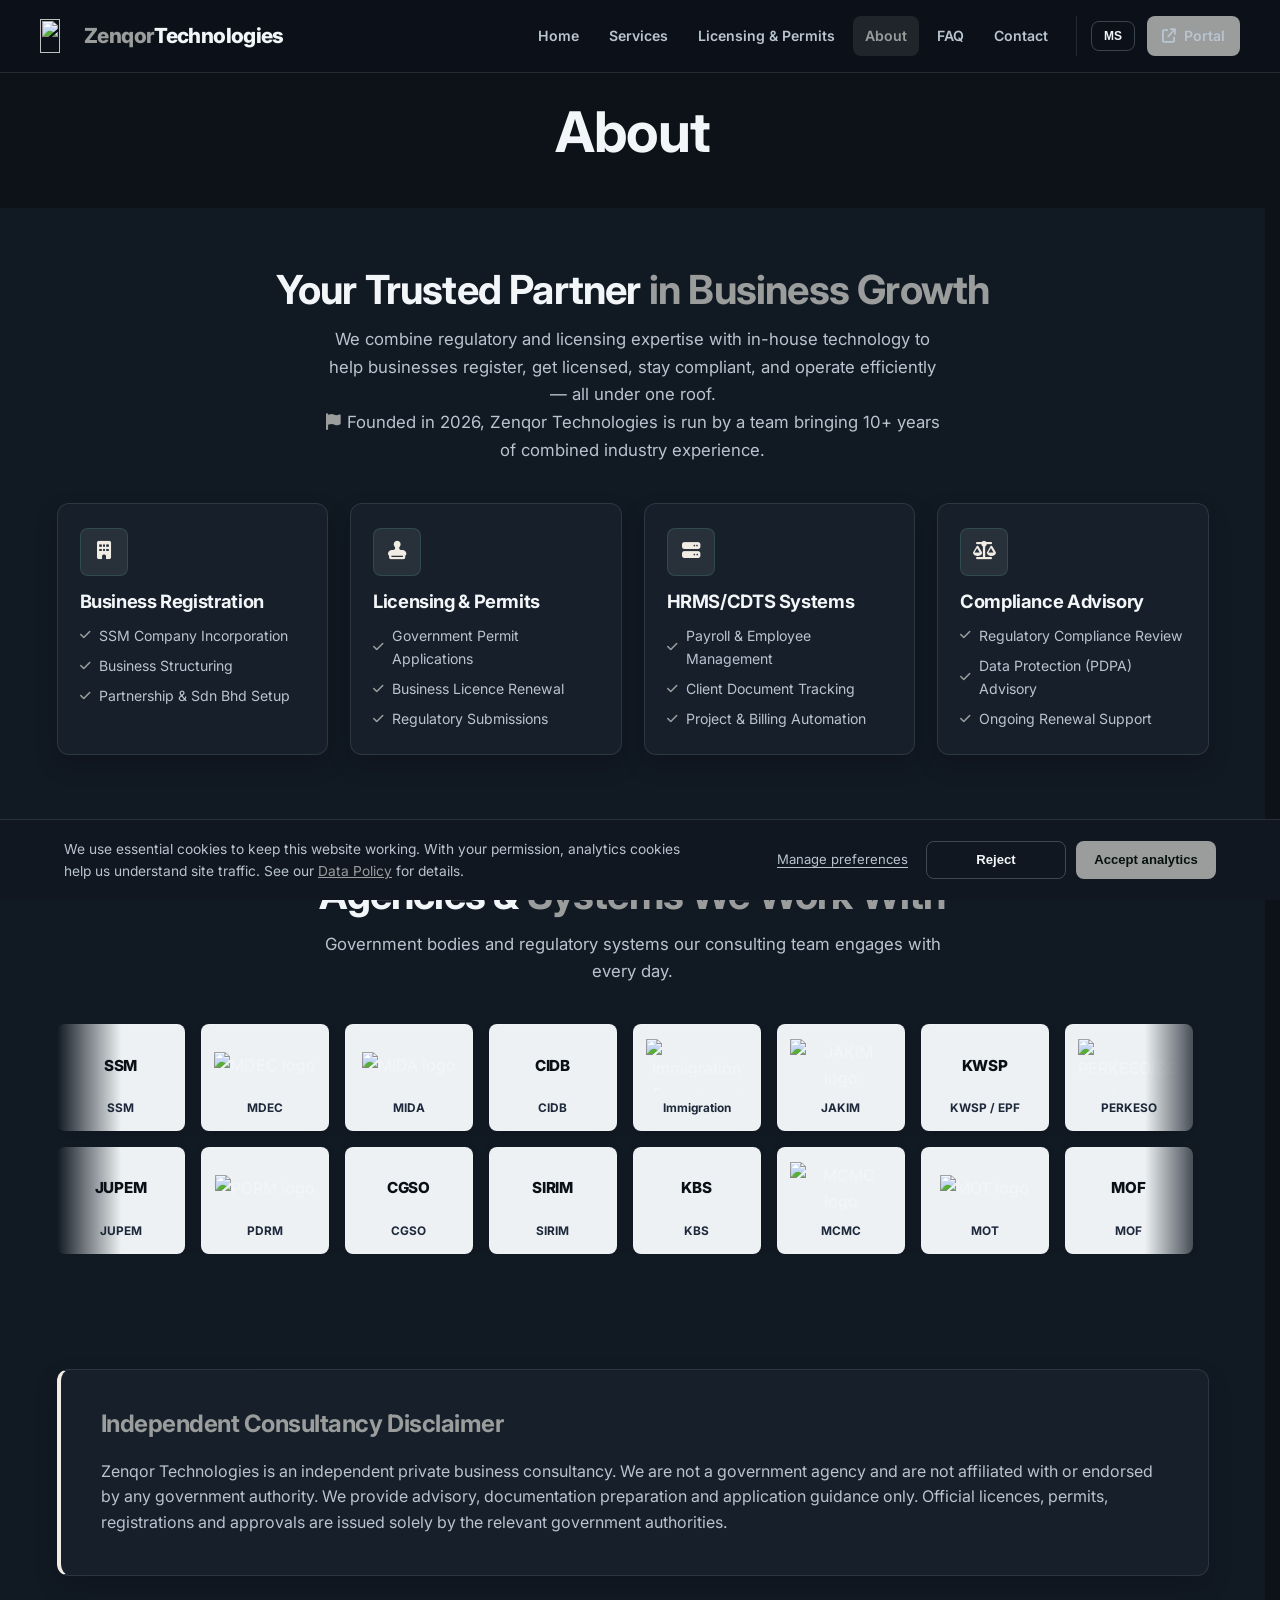
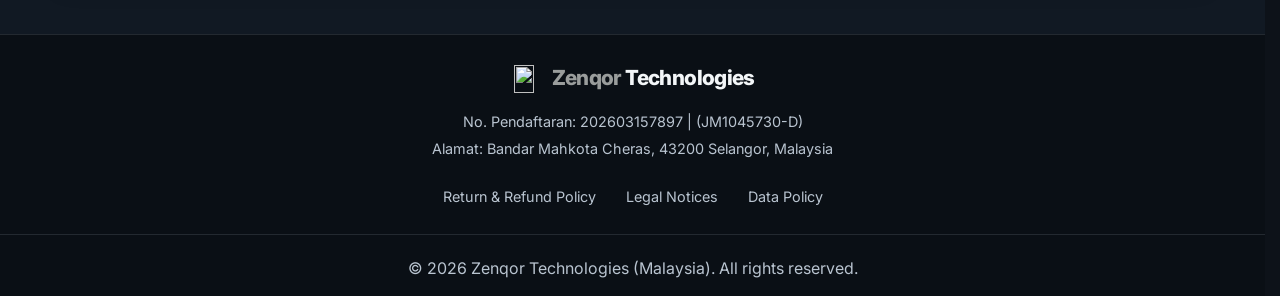
==== commit a940a9af: "Add an explicit founding-year note to the About page Trust badges elsewhere already say "10+ years c" ====
--- a/about.html
+++ b/about.html
@@ -105,6 +105,7 @@
                 <header class="section-header reveal">
                     <h2 data-i18n="about_title">Your Trusted Partner <span class='text-primary'>in Business Growth</span></h2>
                     <p data-i18n="about_sub">We combine regulatory and licensing expertise with in-house technology to help businesses register, get licensed, stay compliant, and operate efficiently — all under one roof.</p>
+                    <p class="process-note reveal active"><i class="fas fa-flag" aria-hidden="true"></i><span data-i18n="about_founded_note">Founded in 2026, Zenqor Technologies is run by a team bringing 10+ years of combined industry experience.</span></p>
                 </header>
                 <div class="tech-stack-container reveal">
                     <article class="tech-category card-style hover-up">
--- a/styles.css
+++ b/styles.css
@@ -10,10 +10,10 @@
     --text-primary: #f3f6f8;
     --text-secondary: #b9c4d0;
     --text-muted: #8391a1;
-    --primary-blue: #54a99d;
-    --primary-hover: #6ab9ad;
-    --primary-soft: rgba(84, 169, 157, 0.12);
-    --accent-cyan: #54a99d;
+    --primary-blue: #9a9d9c;
+    --primary-hover: #b3b6b4;
+    --primary-soft: rgba(154, 157, 156, 0.14);
+    --accent-cyan: #f1ede4;
     --highlight-amber: #cda861;
 
     --border-color: rgba(184, 198, 211, 0.14);
@@ -24,20 +24,20 @@
     --radius-sm: 8px;
     --radius-md: 12px;
     --radius-lg: 16px;
-    --radius-pill: 999px;
-
-    --space-xs: 8px;
-    --space-sm: 16px;
-    --space-md: 22px;
-    --space-lg: 32px;
-    --space-xl: 48px;
-
-    --ease: cubic-bezier(0.4, 0, 0.2, 1);
-}
-
-/* =========================================
-   2. RESET & TYPOGRAPHY & ACCESSIBILITY
-   ========================================= */
+    --radius-pill: 999px;
+
+    --space-xs: 8px;
+    --space-sm: 16px;
+    --space-md: 22px;
+    --space-lg: 32px;
+    --space-xl: 48px;
+
+    --ease: cubic-bezier(0.4, 0, 0.2, 1);
+}
+
+/* =========================================
+   2. RESET & TYPOGRAPHY & ACCESSIBILITY
+   ========================================= */
 * { margin: 0; padding: 0; box-sizing: border-box; }
 html {
     scroll-behavior: smooth;
@@ -45,39 +45,39 @@
        content does not resize when the page becomes scrollable. */
     scrollbar-gutter: stable;
 }
-
-/* Focus Visible for Keyboard Navigation (WCAG) */
-*:focus-visible {
-    outline: 2px solid var(--primary-blue);
-    outline-offset: 4px;
-    border-radius: 4px;
-}
-
+
+/* Focus Visible for Keyboard Navigation (WCAG) */
+*:focus-visible {
+    outline: 2px solid var(--primary-blue);
+    outline-offset: 4px;
+    border-radius: 4px;
+}
+
 body {
-    font-family: 'Inter', sans-serif;
-    background-color: var(--bg-color);
+    font-family: 'Inter', sans-serif;
+    background-color: var(--bg-color);
     background-image: linear-gradient(rgba(13, 18, 25, 0.96), rgba(13, 18, 25, 0.98)), url('zenqorr.png');
-    background-size: cover;
-    background-position: center;
-    background-attachment: fixed;
-    color: var(--text-primary);
-    line-height: 1.65;
-    overflow-x: hidden;
-    -webkit-font-smoothing: antialiased;
-}
-h1, h2, h3, h4 { font-weight: 700; letter-spacing: -0.02em; color: var(--text-primary); line-height: 1.2; }
-p { color: var(--text-secondary); }
-.container { max-width: 1200px; margin: 0 auto; padding: 0 24px; }
+    background-size: cover;
+    background-position: center;
+    background-attachment: fixed;
+    color: var(--text-primary);
+    line-height: 1.65;
+    overflow-x: hidden;
+    -webkit-font-smoothing: antialiased;
+}
+h1, h2, h3, h4 { font-weight: 700; letter-spacing: -0.02em; color: var(--text-primary); line-height: 1.2; }
+p { color: var(--text-secondary); }
+.container { max-width: 1200px; margin: 0 auto; padding: 0 24px; }
 .section-padding { padding: clamp(34px, 4.5vw, 60px) 0; }
-.bg-alt { background-color: var(--bg-alt); }
-.text-primary { color: var(--primary-blue); }
-.text-accent { color: var(--accent-cyan); }
-.text-highlight { color: var(--highlight-amber); }
-.text-muted { color: var(--text-muted); }
-
-/* =========================================
-   3. KAD KORPORAT (GLASS EFFECT)
-   ========================================= */
+.bg-alt { background-color: var(--bg-alt); }
+.text-primary { color: var(--primary-blue); }
+.text-accent { color: var(--accent-cyan); }
+.text-highlight { color: var(--highlight-amber); }
+.text-muted { color: var(--text-muted); }
+
+/* =========================================
+   3. KAD KORPORAT (GLASS EFFECT)
+   ========================================= */
 .card-style {
     background: var(--surface-color);
     border: 1px solid var(--border-color);
@@ -92,82 +92,82 @@
     transform: translateY(-3px);
     box-shadow: var(--hover-shadow);
 }
-
-/* Eyebrow label used above section/page titles for a consistent visual rhythm */
-.eyebrow {
-    display: inline-flex;
-    align-items: center;
-    gap: 8px;
-    font-size: 0.78rem;
-    font-weight: 700;
-    text-transform: uppercase;
-    letter-spacing: 0.12em;
-    color: var(--primary-blue);
-    margin-bottom: 14px;
-}
-.eyebrow::before {
-    content: '';
-    width: 22px;
-    height: 2px;
-    background: var(--primary-blue);
-    border-radius: var(--radius-pill);
-}
-
-/* =========================================
-   4. NAVIGATION BAR, LOGO & DROPDOWN POP-UP
-   ========================================= */
+
+/* Eyebrow label used above section/page titles for a consistent visual rhythm */
+.eyebrow {
+    display: inline-flex;
+    align-items: center;
+    gap: 8px;
+    font-size: 0.78rem;
+    font-weight: 700;
+    text-transform: uppercase;
+    letter-spacing: 0.12em;
+    color: var(--primary-blue);
+    margin-bottom: 14px;
+}
+.eyebrow::before {
+    content: '';
+    width: 22px;
+    height: 2px;
+    background: var(--primary-blue);
+    border-radius: var(--radius-pill);
+}
+
+/* =========================================
+   4. NAVIGATION BAR, LOGO & DROPDOWN POP-UP
+   ========================================= */
 .navbar {
-    position: fixed; top: 0; width: 100%; z-index: 1000;
+    position: fixed; top: 0; width: 100%; z-index: 1000;
     background: rgba(13, 18, 25, 0.96);
     backdrop-filter: blur(10px);
     -webkit-backdrop-filter: blur(10px);
-    border-bottom: 1px solid var(--border-color);
-    transition: border-color 0.3s var(--ease), background-color 0.3s var(--ease);
-}
+    border-bottom: 1px solid var(--border-color);
+    transition: border-color 0.3s var(--ease), background-color 0.3s var(--ease);
+}
 .nav-container { display: flex; justify-content: space-between; align-items: center; min-height: 72px; padding: 7px 0; gap: 10px; }
-
-.logo-nav { display: flex; align-items: center; position: relative; z-index: 1; white-space: nowrap; flex-shrink: 0;}
-.logo-text { font-size: 1.3rem; font-weight: 800; color: var(--text-primary); text-decoration: none; letter-spacing: -0.03em; transition: opacity 0.2s var(--ease); }
-.logo-text:hover { opacity: 0.85; }
-
-.nav-links { display: flex; gap: 6px; align-items: center; position: relative; z-index: 10; white-space: nowrap; }
-.nav-links a, .nav-links button.dropdown-toggle { color: var(--text-secondary); text-decoration: none; font-size: 0.88rem; font-weight: 600; transition: color 0.2s var(--ease), background-color 0.2s var(--ease); }
+
+.logo-nav { display: flex; align-items: center; position: relative; z-index: 1; white-space: nowrap; flex-shrink: 0;}
+.logo-text { font-size: 1.3rem; font-weight: 800; color: var(--text-primary); text-decoration: none; letter-spacing: -0.03em; transition: opacity 0.2s var(--ease); }
+.logo-text:hover { opacity: 0.85; }
+
+.nav-links { display: flex; gap: 6px; align-items: center; position: relative; z-index: 10; white-space: nowrap; }
+.nav-links a, .nav-links button.dropdown-toggle { color: var(--text-secondary); text-decoration: none; font-size: 0.88rem; font-weight: 600; transition: color 0.2s var(--ease), background-color 0.2s var(--ease); }
 .nav-links > a { padding: 8px 12px; border-radius: var(--radius-sm); position: relative; }
-.nav-links > a:hover { color: var(--text-primary); background-color: rgba(255, 255, 255, 0.06); }
-.nav-links > a.nav-current { color: var(--primary-blue); background-color: var(--primary-soft); }
-
-.nav-item-dropdown { position: relative; display: inline-block; }
+.nav-links > a:hover { color: var(--text-primary); background-color: rgba(255, 255, 255, 0.06); }
+.nav-links > a.nav-current { color: var(--primary-blue); background-color: var(--primary-soft); }
+
+.nav-item-dropdown { position: relative; display: inline-block; }
 .dropdown-toggle { outline: none; background: none; border: none; font-family: inherit; font-size: 0.88rem; padding: 8px 12px; border-radius: var(--radius-sm); display: flex; align-items: center; gap: 6px; color: var(--text-secondary); font-weight: 600; cursor: pointer; }
-.dropdown-toggle:hover { color: var(--text-primary); background-color: rgba(255, 255, 255, 0.06); }
-.dropdown-toggle.nav-current { color: var(--primary-blue); background-color: var(--primary-soft); }
-.dropdown-toggle i { transition: transform 0.2s var(--ease); }
-.dropdown-toggle[aria-expanded="true"] i { transform: rotate(180deg); }
-
+.dropdown-toggle:hover { color: var(--text-primary); background-color: rgba(255, 255, 255, 0.06); }
+.dropdown-toggle.nav-current { color: var(--primary-blue); background-color: var(--primary-soft); }
+.dropdown-toggle i { transition: transform 0.2s var(--ease); }
+.dropdown-toggle[aria-expanded="true"] i { transform: rotate(180deg); }
+
 .dropdown-menu {
-    display: none; position: absolute; top: 100%; left: 50%; transform: translateX(-50%);
+    display: none; position: absolute; top: 100%; left: 50%; transform: translateX(-50%);
     background-color: #161f2a;
-    backdrop-filter: blur(16px);
-    -webkit-backdrop-filter: blur(16px);
-    min-width: 230px;
+    backdrop-filter: blur(16px);
+    -webkit-backdrop-filter: blur(16px);
+    min-width: 230px;
     box-shadow: 0 16px 30px -12px rgba(0, 0, 0, 0.58);
-    border: 1px solid var(--border-color);
-    border-radius: var(--radius-md); z-index: 1001; text-align: left; padding: 8px; margin-top: 14px;
-}
-.dropdown-menu::before {
-    content: ''; position: absolute; top: -6px; left: 50%; transform: translateX(-50%) rotate(45deg);
-    width: 12px; height: 12px;
+    border: 1px solid var(--border-color);
+    border-radius: var(--radius-md); z-index: 1001; text-align: left; padding: 8px; margin-top: 14px;
+}
+.dropdown-menu::before {
+    content: ''; position: absolute; top: -6px; left: 50%; transform: translateX(-50%) rotate(45deg);
+    width: 12px; height: 12px;
     background-color: #161f2a;
-    border-left: 1px solid var(--border-color); border-top: 1px solid var(--border-color); z-index: 1;
-}
-.dropdown-menu a { display: block; padding: 11px 16px; border-radius: var(--radius-sm); color: var(--text-primary); font-weight: 500; font-size: 0.88rem; line-height: 1.5; position: relative; z-index: 2; transition: background-color 0.2s var(--ease), color 0.2s var(--ease); }
-.dropdown-menu a:hover { background-color: var(--primary-soft); color: var(--primary-blue); }
-.dropdown-menu a.nav-current { color: var(--primary-blue); background-color: var(--primary-soft); }
-.dropdown-menu.show { display: block; animation: fadeInDown 0.2s var(--ease) forwards; }
-
-@keyframes fadeInDown { from { opacity: 0; transform: translate(-50%, -8px); } to { opacity: 1; transform: translate(-50%, 0); } }
-
+    border-left: 1px solid var(--border-color); border-top: 1px solid var(--border-color); z-index: 1;
+}
+.dropdown-menu a { display: block; padding: 11px 16px; border-radius: var(--radius-sm); color: var(--text-primary); font-weight: 500; font-size: 0.88rem; line-height: 1.5; position: relative; z-index: 2; transition: background-color 0.2s var(--ease), color 0.2s var(--ease); }
+.dropdown-menu a:hover { background-color: var(--primary-soft); color: var(--primary-blue); }
+.dropdown-menu a.nav-current { color: var(--primary-blue); background-color: var(--primary-soft); }
+.dropdown-menu.show { display: block; animation: fadeInDown 0.2s var(--ease) forwards; }
+
+@keyframes fadeInDown { from { opacity: 0; transform: translate(-50%, -8px); } to { opacity: 1; transform: translate(-50%, 0); } }
+
 .lang-btn { background: transparent; border: 1px solid var(--border-color-strong); color: var(--text-primary); padding: 7px 12px; border-radius: var(--radius-sm); cursor: pointer; font-weight: 700; font-size: 12px; transition: all 0.2s var(--ease); }
-.lang-btn:hover { border-color: var(--primary-blue); color: var(--primary-blue); background: var(--primary-soft); }
+.lang-btn:hover { border-color: var(--primary-blue); color: var(--primary-blue); background: var(--primary-soft); }
 .mobile-menu-btn { display: none; font-size: 1.4rem; cursor: pointer; color: var(--text-primary); background: none; border: none; padding: 5px; }
 .nav-actions { display: flex; align-items: center; gap: 12px; margin-left: 10px; padding-left: 14px; border-left: 1px solid var(--border-color); }
 
@@ -180,19 +180,19 @@
         justify-content: flex-end;
     }
 }
-
-/* =========================================
-   5. BUTTONS & FORMS
-   ========================================= */
+
+/* =========================================
+   5. BUTTONS & FORMS
+   ========================================= */
 .btn { display: inline-flex; justify-content: center; align-items: center; gap: 8px; min-height: 44px; padding: 11px 20px; border-radius: var(--radius-sm); font-weight: 700; font-size: 0.9rem; text-decoration: none; cursor: pointer; transition: transform 0.2s var(--ease), box-shadow 0.2s var(--ease), background-color 0.2s var(--ease), border-color 0.2s var(--ease), color 0.2s var(--ease); border: 1px solid transparent; letter-spacing: 0; }
 .btn-primary { background: var(--primary-blue); color: #081310; box-shadow: none; }
 .btn-primary:hover { background: var(--primary-hover); color: #081310; transform: translateY(-1px); box-shadow: 0 6px 14px rgba(0, 0, 0, 0.18); }
 .btn-outline { background-color: transparent; border-color: var(--border-color-strong); color: var(--text-primary); }
 .btn-outline:hover { border-color: var(--primary-blue); color: var(--text-primary); background: var(--primary-soft); transform: translateY(-1px); }
 .btn-sm { min-height: 36px; padding: 7px 14px; font-size: 0.82rem; }
-.mt-3 { margin-top: 1.25rem; } .mt-5 { margin-top: 2rem; } .w-100 { width: 100%; }
-
-.form-row { display: grid; grid-template-columns: 1fr 1fr; gap: 0 16px; }
+.mt-3 { margin-top: 1.25rem; } .mt-5 { margin-top: 2rem; } .w-100 { width: 100%; }
+
+.form-row { display: grid; grid-template-columns: 1fr 1fr; gap: 0 16px; }
 .input-group { margin-bottom: 18px; }
 .input-group label { display: block; font-size: 0.8rem; font-weight: 700; color: var(--text-secondary); margin-bottom: 7px; letter-spacing: 0.01em; }
 .input-group input, .input-group select, .input-group textarea {
@@ -208,46 +208,46 @@
 .input-group input::placeholder, .input-group textarea::placeholder { color: #718093; opacity: 1; }
 .input-group textarea { min-height: 128px; resize: vertical; }
 .input-group select option { background: #161f2a; color: #fff; }
-
-.form-message { text-align: center; margin-bottom: 15px; font-size: 0.9rem; font-weight: 500; min-height: 20px; }
-.msg-success { color: #10B981; }
-.msg-error { color: #EF4444; }
-
-/* =========================================
-   6. SECTIONS & LAYOUT
-   ========================================= */
+
+.form-message { text-align: center; margin-bottom: 15px; font-size: 0.9rem; font-weight: 500; min-height: 20px; }
+.msg-success { color: #10B981; }
+.msg-error { color: #EF4444; }
+
+/* =========================================
+   6. SECTIONS & LAYOUT
+   ========================================= */
 .hero { min-height: 42vh; display: flex; align-items: center; padding-top: 96px; padding-bottom: 36px; text-align: center; }
 .hero-inner { min-height: 0; display: flex; align-items: center; padding-top: 100px; padding-bottom: 26px; text-align: center; }
-.hero-content { max-width: 850px; margin: 0 auto; }
+.hero-content { max-width: 850px; margin: 0 auto; }
 .badge { display: inline-flex; align-items: center; gap: 8px; padding: 6px 11px; border-radius: var(--radius-sm); background: var(--primary-soft); color: var(--primary-hover); border: 1px solid rgba(84, 169, 157, 0.24); font-size: 0.74rem; font-weight: 700; margin-bottom: 16px; letter-spacing: 0.05em; text-transform: uppercase; }
 .badge::before { content: ''; width: 5px; height: 5px; border-radius: 50%; background: var(--primary-blue); box-shadow: none; }
-.hero h1, .hero-inner h1 { font-size: clamp(2.1rem, 4.6vw, 3.5rem); line-height: 1.15; margin-bottom: 18px; }
+.hero h1, .hero-inner h1 { font-size: clamp(2.1rem, 4.6vw, 3.5rem); line-height: 1.15; margin-bottom: 18px; }
 .hero-sub { font-size: 1.02rem; color: var(--text-secondary); margin-bottom: 26px; max-width: 680px; margin-left: auto; margin-right: auto; }
 .hero-actions { display: flex; gap: 10px; justify-content: center; flex-wrap: wrap; }
-
-.section-header { text-align: center; margin-bottom: 38px; display: flex; flex-direction: column; align-items: center; }
-.section-header h2 { font-size: clamp(1.8rem, 3.6vw, 2.5rem); margin-bottom: 12px; }
-.section-header p { color: var(--text-secondary); font-size: 1.05rem; max-width: 620px; margin: 0 auto;}
-
+
+.section-header { text-align: center; margin-bottom: 38px; display: flex; flex-direction: column; align-items: center; }
+.section-header h2 { font-size: clamp(1.8rem, 3.6vw, 2.5rem); margin-bottom: 12px; }
+.section-header p { color: var(--text-secondary); font-size: 1.05rem; max-width: 620px; margin: 0 auto;}
+
 .stats-grid { display: grid; grid-template-columns: repeat(4, 1fr); padding: 22px 16px; position: relative; }
-.stat-card { position: relative; display: flex; flex-direction: column; align-items: center; gap: 10px; padding: 0 12px; }
-.stat-card:not(:last-child)::after { content: ''; position: absolute; top: 8px; right: 0; bottom: 8px; width: 1px; background: var(--border-color); }
+.stat-card { position: relative; display: flex; flex-direction: column; align-items: center; gap: 10px; padding: 0 12px; }
+.stat-card:not(:last-child)::after { content: ''; position: absolute; top: 8px; right: 0; bottom: 8px; width: 1px; background: var(--border-color); }
 .stat-icon { display: inline-flex; align-items: center; justify-content: center; width: 40px; height: 40px; border-radius: var(--radius-sm); background: var(--primary-soft); color: var(--primary-blue); font-size: 1rem; margin-bottom: 2px; }
 .stat-card .stat-value { font-size: clamp(1.6rem, 3vw, 2.2rem); font-weight: 700; line-height: 1.2; margin: 0 0 2px; letter-spacing: -0.03em; }
-.stat-card p { font-size: 0.82rem; color: var(--text-secondary); font-weight: 600; text-transform: uppercase; letter-spacing: 0.04em; }
-
-.tech-stack-container { display: grid; grid-template-columns: repeat(4, 1fr); gap: var(--space-md); }
-.services-grid { display: grid; grid-template-columns: repeat(auto-fit, minmax(300px, 1fr)); gap: var(--space-md); }
-.portfolio-grid { display: grid; grid-template-columns: repeat(3, 1fr); gap: var(--space-md); }
-.contact-grid { display: grid; grid-template-columns: 1fr 1.5fr; gap: var(--space-lg); align-items: start; }
+.stat-card p { font-size: 0.82rem; color: var(--text-secondary); font-weight: 600; text-transform: uppercase; letter-spacing: 0.04em; }
+
+.tech-stack-container { display: grid; grid-template-columns: repeat(4, 1fr); gap: var(--space-md); }
+.services-grid { display: grid; grid-template-columns: repeat(auto-fit, minmax(300px, 1fr)); gap: var(--space-md); }
+.portfolio-grid { display: grid; grid-template-columns: repeat(3, 1fr); gap: var(--space-md); }
+.contact-grid { display: grid; grid-template-columns: 1fr 1.5fr; gap: var(--space-lg); align-items: start; }
 .contact-info, .contact-form { padding: 28px 24px; }
-.contact-info h3 { font-size: 1.2rem; margin-bottom: 20px; }
+.contact-info h3 { font-size: 1.2rem; margin-bottom: 20px; }
 .contact-info h4 { font-size: 1rem; }
 .legal-content h2 { color: var(--primary-blue); font-size: 1.05rem; margin: 26px 0 10px; }
 .legal-content h2:first-child { margin-top: 0; }
-.info-row { display: flex; align-items: flex-start; gap: 14px; margin-bottom: 16px; }
-.info-row i { font-size: 1.05rem; width: 20px; text-align: center; flex-shrink: 0; margin-top: 3px; }
-.info-row p { margin: 0; color: var(--text-secondary); }
+.info-row { display: flex; align-items: flex-start; gap: 14px; margin-bottom: 16px; }
+.info-row i { font-size: 1.05rem; width: 20px; text-align: center; flex-shrink: 0; margin-top: 3px; }
+.info-row p { margin: 0; color: var(--text-secondary); }
 .info-row p a { color: inherit; }
 .info-row p a:hover { color: var(--primary-blue); }
 .info-row + hr { margin: 22px 0 16px; }
@@ -264,30 +264,30 @@
 .contact-direct-action-call { background: #111923; border-color: var(--border-color); }
 .contact-direct-action-call i { color: var(--primary-blue); }
 .contact-direct-action-call:hover { border-color: var(--primary-blue); background: var(--primary-soft); }
-
+
 .service-card, .tech-category { padding: 24px 22px; }
-.icon-lg {
-    display: inline-flex; align-items: center; justify-content: center;
+.icon-lg {
+    display: inline-flex; align-items: center; justify-content: center;
     width: 48px; height: 48px; border-radius: var(--radius-sm);
     background: var(--primary-soft); border: 1px solid rgba(84, 169, 157, 0.22);
     font-size: 1.15rem; margin-bottom: 14px;
-    transition: transform 0.3s var(--ease), background-color 0.3s var(--ease);
-}
+    transition: transform 0.3s var(--ease), background-color 0.3s var(--ease);
+}
 .card-style:hover .icon-lg { transform: none; background: var(--primary-soft); }
-.service-card h3, .tech-category h3 { margin-bottom: 10px; font-size: 1.15rem; }
-.service-card p, .tech-category p { color: var(--text-secondary); font-size: 0.95rem; }
-.tech-category ul { margin-top: 12px; padding-left: 0; list-style: none; display: flex; flex-direction: column; gap: 7px; }
-.tech-category ul li { color: var(--text-secondary); font-size: 0.88rem; display: flex; align-items: center; gap: 8px; }
-.tech-category ul li::before { content: '\f00c'; font-family: 'Font Awesome 6 Free'; font-weight: 900; color: var(--primary-blue); font-size: 0.75rem; }
-
-.portfolio-item { overflow: hidden; display: flex; flex-direction: column; }
+.service-card h3, .tech-category h3 { margin-bottom: 10px; font-size: 1.15rem; }
+.service-card p, .tech-category p { color: var(--text-secondary); font-size: 0.95rem; }
+.tech-category ul { margin-top: 12px; padding-left: 0; list-style: none; display: flex; flex-direction: column; gap: 7px; }
+.tech-category ul li { color: var(--text-secondary); font-size: 0.88rem; display: flex; align-items: center; gap: 8px; }
+.tech-category ul li::before { content: '\f00c'; font-family: 'Font Awesome 6 Free'; font-weight: 900; color: var(--primary-blue); font-size: 0.75rem; }
+
+.portfolio-item { overflow: hidden; display: flex; flex-direction: column; }
 /* A fixed media frame keeps the gallery grid stable while Portal-hosted files are
    still loading. This prevents cards from jumping over one another on refresh;
    the image itself is safely cropped with object-fit below. */
 .port-img-wrap { position: relative; overflow: hidden; border-bottom: 1px solid var(--border-color); aspect-ratio: 4 / 3; background: var(--surface-color-soft); }
-.port-img-wrap.orientation-portrait { aspect-ratio: 3 / 4; }
-.port-img-wrap.orientation-square { aspect-ratio: 1 / 1; }
-.port-img-wrap::after { content: ''; position: absolute; inset: 0; background: linear-gradient(180deg, transparent 40%, rgba(5,5,5,0.55) 100%); }
+.port-img-wrap.orientation-portrait { aspect-ratio: 3 / 4; }
+.port-img-wrap.orientation-square { aspect-ratio: 1 / 1; }
+.port-img-wrap::after { content: ''; position: absolute; inset: 0; background: linear-gradient(180deg, transparent 40%, rgba(5,5,5,0.55) 100%); }
 .port-img { width: 100%; height: 100%; object-fit: cover; display: block; }
 /* Cards holding more than one image advance their cover on their own — see
    startCoverSlideshow() in licensing_permit.html. The incoming frame fades in on a
@@ -311,190 +311,190 @@
     opacity: 0;
     transform: scale(1.08);
     transition: opacity 1100ms var(--ease), transform 1100ms var(--ease);
-}
+}
 .port-content { padding: 20px; }
 .tag { font-size: 0.7rem; font-weight: 700; text-transform: uppercase; letter-spacing: 0.04em; background: var(--primary-soft); color: var(--primary-hover); padding: 5px 9px; border-radius: var(--radius-sm); display: inline-block; margin-bottom: 12px; border: 1px solid rgba(84, 169, 157, 0.24); }
 .portfolio-empty-state { grid-column: 1 / -1; padding: 42px 20px; border: 1px dashed var(--border-color-strong); border-radius: var(--radius-md); color: var(--text-secondary); text-align: center; }
 .portfolio-empty-state i { color: var(--primary-blue); font-size: 1.35rem; margin-bottom: 10px; }
 .portfolio-empty-state p { margin: 0; font-size: 0.92rem; }
-/* Company name + date line on portfolio-web.html/licensing_permit.html cards —
-   sits between the title and the description, only rendered when the admin
-   filled in Company Name/Date Conducted (see renderGrid's metaLine). */
-.port-meta { font-size: 0.8rem; font-weight: 600; color: var(--primary-blue); margin: 4px 0 10px; }
-
-/* =========================================
-   2b. MEDIA GALLERY + LIGHTBOX
-   ========================================= */
-/* The gallery grid renders on the same base .portfolio-grid / .portfolio-item / .tag
-   styles as every other portfolio page. The
-   only rules here are the ones that exist because the page opens a media
-   lightbox — the cards themselves are deliberately not styled differently. */
-.gallery-grid .port-img-wrap { cursor: pointer; }
-.gallery-grid .port-img { transition: transform 0.45s var(--ease); }
-.gallery-grid .port-img-wrap:hover .port-img { transform: scale(1.045); }
-/* The dissolving layer is deliberately left out of the hover zoom: it runs its own
-   transform, and a second rule competing for the same property would cut the
-   dissolve short. The slideshow pauses on hover anyway, so the two never overlap. */
-
-/* Media-count badge + play icon overlay, shown on the cover thumbnail when an
-   item has 2+ attached media files (see renderGrid() in portfolio-web.html). */
-.media-count-badge {
-    position: absolute; top: 10px; right: 10px; z-index: 2;
-    display: inline-flex; align-items: center; gap: 5px;
-    background: rgba(11, 15, 22, 0.72); backdrop-filter: blur(4px);
-    color: #fff; font-size: 0.72rem; font-weight: 700;
-    padding: 4px 10px; border-radius: var(--radius-pill);
-    border: 1px solid rgba(255, 255, 255, 0.15);
-}
-.media-play-overlay {
-    position: absolute; inset: 0; z-index: 1;
-    display: flex; align-items: center; justify-content: center;
-    pointer-events: none;
-}
-.media-play-overlay i {
-    font-size: 2.1rem; color: rgba(255, 255, 255, 0.95);
-    filter: drop-shadow(0 3px 10px rgba(0, 0, 0, 0.55));
-}
-
-/* Lightbox — single shared instance, opened on card click */
-.pw-lightbox {
-    position: fixed; inset: 0; z-index: 2000; display: none;
-    align-items: center; justify-content: center;
-    background: rgba(5, 6, 10, 0.92); backdrop-filter: blur(6px);
-    padding: 24px;
-}
-.pw-lightbox.is-open { display: flex; }
-.pw-lightbox-inner { position: relative; width: 100%; max-width: 980px; display: flex; flex-direction: column; align-items: center; gap: 14px; }
-.pw-lightbox-stage { position: relative; width: 100%; display: flex; align-items: center; justify-content: center; min-height: 220px; }
-.pw-lightbox-stage img, .pw-lightbox-stage video {
-    max-width: 100%; max-height: 74vh; border-radius: var(--radius-md);
-    box-shadow: var(--card-shadow); background: #000; display: block;
-}
-.pw-lightbox-close, .pw-lightbox-prev, .pw-lightbox-next {
-    position: absolute; display: flex; align-items: center; justify-content: center;
-    width: 42px; height: 42px; border-radius: 50%; cursor: pointer;
-    background: rgba(255, 255, 255, 0.08); border: 1px solid var(--border-color-strong);
-    color: var(--text-primary); font-size: 1rem; transition: background-color 0.2s var(--ease), transform 0.2s var(--ease);
-}
-.pw-lightbox-close:hover, .pw-lightbox-prev:hover, .pw-lightbox-next:hover { background: var(--primary-soft); color: var(--primary-hover); }
-.pw-lightbox-close { top: -4px; right: -4px; }
-.pw-lightbox-prev { left: -4px; top: 50%; transform: translateY(-50%); }
-.pw-lightbox-next { right: -4px; top: 50%; transform: translateY(-50%); }
-.pw-lightbox-prev:hover, .pw-lightbox-next:hover { transform: translateY(-50%) scale(1.06); }
-.pw-lightbox-meta { text-align: center; max-width: 720px; }
+/* Company name + date line on portfolio-web.html/licensing_permit.html cards —
+   sits between the title and the description, only rendered when the admin
+   filled in Company Name/Date Conducted (see renderGrid's metaLine). */
+.port-meta { font-size: 0.8rem; font-weight: 600; color: var(--primary-blue); margin: 4px 0 10px; }
+
+/* =========================================
+   2b. MEDIA GALLERY + LIGHTBOX
+   ========================================= */
+/* The gallery grid renders on the same base .portfolio-grid / .portfolio-item / .tag
+   styles as every other portfolio page. The
+   only rules here are the ones that exist because the page opens a media
+   lightbox — the cards themselves are deliberately not styled differently. */
+.gallery-grid .port-img-wrap { cursor: pointer; }
+.gallery-grid .port-img { transition: transform 0.45s var(--ease); }
+.gallery-grid .port-img-wrap:hover .port-img { transform: scale(1.045); }
+/* The dissolving layer is deliberately left out of the hover zoom: it runs its own
+   transform, and a second rule competing for the same property would cut the
+   dissolve short. The slideshow pauses on hover anyway, so the two never overlap. */
+
+/* Media-count badge + play icon overlay, shown on the cover thumbnail when an
+   item has 2+ attached media files (see renderGrid() in portfolio-web.html). */
+.media-count-badge {
+    position: absolute; top: 10px; right: 10px; z-index: 2;
+    display: inline-flex; align-items: center; gap: 5px;
+    background: rgba(11, 15, 22, 0.72); backdrop-filter: blur(4px);
+    color: #fff; font-size: 0.72rem; font-weight: 700;
+    padding: 4px 10px; border-radius: var(--radius-pill);
+    border: 1px solid rgba(255, 255, 255, 0.15);
+}
+.media-play-overlay {
+    position: absolute; inset: 0; z-index: 1;
+    display: flex; align-items: center; justify-content: center;
+    pointer-events: none;
+}
+.media-play-overlay i {
+    font-size: 2.1rem; color: rgba(255, 255, 255, 0.95);
+    filter: drop-shadow(0 3px 10px rgba(0, 0, 0, 0.55));
+}
+
+/* Lightbox — single shared instance, opened on card click */
+.pw-lightbox {
+    position: fixed; inset: 0; z-index: 2000; display: none;
+    align-items: center; justify-content: center;
+    background: rgba(5, 6, 10, 0.92); backdrop-filter: blur(6px);
+    padding: 24px;
+}
+.pw-lightbox.is-open { display: flex; }
+.pw-lightbox-inner { position: relative; width: 100%; max-width: 980px; display: flex; flex-direction: column; align-items: center; gap: 14px; }
+.pw-lightbox-stage { position: relative; width: 100%; display: flex; align-items: center; justify-content: center; min-height: 220px; }
+.pw-lightbox-stage img, .pw-lightbox-stage video {
+    max-width: 100%; max-height: 74vh; border-radius: var(--radius-md);
+    box-shadow: var(--card-shadow); background: #000; display: block;
+}
+.pw-lightbox-close, .pw-lightbox-prev, .pw-lightbox-next {
+    position: absolute; display: flex; align-items: center; justify-content: center;
+    width: 42px; height: 42px; border-radius: 50%; cursor: pointer;
+    background: rgba(255, 255, 255, 0.08); border: 1px solid var(--border-color-strong);
+    color: var(--text-primary); font-size: 1rem; transition: background-color 0.2s var(--ease), transform 0.2s var(--ease);
+}
+.pw-lightbox-close:hover, .pw-lightbox-prev:hover, .pw-lightbox-next:hover { background: var(--primary-soft); color: var(--primary-hover); }
+.pw-lightbox-close { top: -4px; right: -4px; }
+.pw-lightbox-prev { left: -4px; top: 50%; transform: translateY(-50%); }
+.pw-lightbox-next { right: -4px; top: 50%; transform: translateY(-50%); }
+.pw-lightbox-prev:hover, .pw-lightbox-next:hover { transform: translateY(-50%) scale(1.06); }
+.pw-lightbox-meta { text-align: center; max-width: 720px; }
 .pw-lightbox-meta h2 { font-size: 1.05rem; margin-bottom: 4px; }
-.pw-lightbox-meta p { color: var(--text-secondary); font-size: 0.85rem; margin: 0; }
-.pw-lightbox-counter { font-size: 0.78rem; color: var(--text-muted); font-weight: 600; letter-spacing: 0.03em; }
-@media (max-width: 640px) {
-    .pw-lightbox-prev, .pw-lightbox-next { width: 36px; height: 36px; font-size: 0.9rem; }
-    .pw-lightbox-prev { left: 4px; } .pw-lightbox-next { right: 4px; } .pw-lightbox-close { top: 6px; right: 6px; }
-}
-
-.agency-marquee { display: flex; flex-direction: column; gap: var(--space-sm); overflow: hidden; -webkit-mask-image: linear-gradient(90deg, transparent 0, #000 64px, #000 calc(100% - 64px), transparent 100%); mask-image: linear-gradient(90deg, transparent 0, #000 64px, #000 calc(100% - 64px), transparent 100%); }
-.agency-track { display: flex; gap: var(--space-sm); width: max-content; animation: agency-scroll-left 48s linear infinite; }
-.agency-track-reverse { animation-name: agency-scroll-right; animation-duration: 54s; }
-.agency-marquee:hover .agency-track { animation-play-state: paused; }
-@keyframes agency-scroll-left { from { transform: translateX(0); } to { transform: translateX(-50%); } }
-@keyframes agency-scroll-right { from { transform: translateX(-50%); } to { transform: translateX(0); } }
-
+.pw-lightbox-meta p { color: var(--text-secondary); font-size: 0.85rem; margin: 0; }
+.pw-lightbox-counter { font-size: 0.78rem; color: var(--text-muted); font-weight: 600; letter-spacing: 0.03em; }
+@media (max-width: 640px) {
+    .pw-lightbox-prev, .pw-lightbox-next { width: 36px; height: 36px; font-size: 0.9rem; }
+    .pw-lightbox-prev { left: 4px; } .pw-lightbox-next { right: 4px; } .pw-lightbox-close { top: 6px; right: 6px; }
+}
+
+.agency-marquee { display: flex; flex-direction: column; gap: var(--space-sm); overflow: hidden; -webkit-mask-image: linear-gradient(90deg, transparent 0, #000 64px, #000 calc(100% - 64px), transparent 100%); mask-image: linear-gradient(90deg, transparent 0, #000 64px, #000 calc(100% - 64px), transparent 100%); }
+.agency-track { display: flex; gap: var(--space-sm); width: max-content; animation: agency-scroll-left 48s linear infinite; }
+.agency-track-reverse { animation-name: agency-scroll-right; animation-duration: 54s; }
+.agency-marquee:hover .agency-track { animation-play-state: paused; }
+@keyframes agency-scroll-left { from { transform: translateX(0); } to { transform: translateX(-50%); } }
+@keyframes agency-scroll-right { from { transform: translateX(-50%); } to { transform: translateX(0); } }
+
 .agency-scroll-item { flex: 0 0 auto; width: 128px; display: flex; flex-direction: column; align-items: center; text-align: center; gap: 8px; padding: 14px 12px; background: #edf1f3; border: 1px solid rgba(255,255,255,0.08); border-radius: var(--radius-sm); box-shadow: 0 4px 14px -6px rgba(0,0,0,0.4); transition: transform 0.2s var(--ease), box-shadow 0.2s var(--ease); }
-.agency-scroll-item:hover { transform: translateY(-3px); box-shadow: 0 10px 22px -8px rgba(0,0,0,0.5); }
-.agency-logo-placeholder { width: 100%; height: 52px; display: flex; align-items: center; justify-content: center; margin-bottom: 2px; }
-.agency-logo-placeholder img { max-width: 100%; max-height: 100%; width: auto; height: auto; object-fit: contain; }
-.agency-logo-text { font-weight: 800; font-size: 0.95rem; letter-spacing: -0.02em; color: #0B0F16; }
-.agency-abbr { font-weight: 700; font-size: 0.74rem; color: #1E293B; line-height: 1.25; }
-
-@media (prefers-reduced-motion: reduce) {
-    .agency-track { animation: none; }
-    .agency-marquee { overflow-x: auto; }
-}
-
-/* =========================================
-   6b. TRUST BAR, TESTIMONIALS & PROCESS
-   ========================================= */
-.trust-bar-grid { display: grid; grid-template-columns: repeat(4, 1fr); gap: var(--space-md); }
+.agency-scroll-item:hover { transform: translateY(-3px); box-shadow: 0 10px 22px -8px rgba(0,0,0,0.5); }
+.agency-logo-placeholder { width: 100%; height: 52px; display: flex; align-items: center; justify-content: center; margin-bottom: 2px; }
+.agency-logo-placeholder img { max-width: 100%; max-height: 100%; width: auto; height: auto; object-fit: contain; }
+.agency-logo-text { font-weight: 800; font-size: 0.95rem; letter-spacing: -0.02em; color: #0B0F16; }
+.agency-abbr { font-weight: 700; font-size: 0.74rem; color: #1E293B; line-height: 1.25; }
+
+@media (prefers-reduced-motion: reduce) {
+    .agency-track { animation: none; }
+    .agency-marquee { overflow-x: auto; }
+}
+
+/* =========================================
+   6b. TRUST BAR, TESTIMONIALS & PROCESS
+   ========================================= */
+.trust-bar-grid { display: grid; grid-template-columns: repeat(4, 1fr); gap: var(--space-md); }
 .trust-badge { display: flex; flex-direction: column; align-items: center; text-align: center; gap: 7px; padding: 16px 12px; }
 .trust-badge i { font-size: 1.25rem; color: var(--primary-blue); }
-.trust-badge span { font-size: 0.85rem; font-weight: 600; color: var(--text-secondary); line-height: 1.4; }
-
-.testimonials-grid { display: grid; grid-template-columns: repeat(auto-fit, minmax(300px, 1fr)); gap: var(--space-md); }
+.trust-badge span { font-size: 0.85rem; font-weight: 600; color: var(--text-secondary); line-height: 1.4; }
+
+.testimonials-grid { display: grid; grid-template-columns: repeat(auto-fit, minmax(300px, 1fr)); gap: var(--space-md); }
 .testimonial-card { padding: 22px; display: flex; flex-direction: column; gap: 12px; }
-.testimonial-card .stars { color: var(--highlight-amber); font-size: 0.85rem; letter-spacing: 2px; }
-.testimonial-card blockquote { color: var(--text-secondary); font-size: 0.95rem; line-height: 1.7; font-style: italic; }
-.testimonial-author { display: flex; align-items: center; gap: 12px; margin-top: auto; }
-.testimonial-avatar { width: 42px; height: 42px; border-radius: 50%; background: var(--primary-soft); color: var(--primary-blue); display: flex; align-items: center; justify-content: center; font-weight: 700; font-size: 0.95rem; flex-shrink: 0; }
-.testimonial-author strong { display: block; font-size: 0.9rem; color: var(--text-primary); }
-.testimonial-author span { display: block; font-size: 0.8rem; color: var(--text-muted); }
-
-.process-steps { display: grid; grid-template-columns: repeat(4, 1fr); gap: var(--space-md); position: relative; }
+.testimonial-card .stars { color: var(--highlight-amber); font-size: 0.85rem; letter-spacing: 2px; }
+.testimonial-card blockquote { color: var(--text-secondary); font-size: 0.95rem; line-height: 1.7; font-style: italic; }
+.testimonial-author { display: flex; align-items: center; gap: 12px; margin-top: auto; }
+.testimonial-avatar { width: 42px; height: 42px; border-radius: 50%; background: var(--primary-soft); color: var(--primary-blue); display: flex; align-items: center; justify-content: center; font-weight: 700; font-size: 0.95rem; flex-shrink: 0; }
+.testimonial-author strong { display: block; font-size: 0.9rem; color: var(--text-primary); }
+.testimonial-author span { display: block; font-size: 0.8rem; color: var(--text-muted); }
+
+.process-steps { display: grid; grid-template-columns: repeat(4, 1fr); gap: var(--space-md); position: relative; }
 .process-step { padding: 22px 20px; position: relative; }
 .process-step-number { display: inline-flex; align-items: center; justify-content: center; width: 32px; height: 32px; border-radius: var(--radius-sm); background: var(--primary-blue); color: #081310; font-weight: 800; font-size: 0.82rem; margin-bottom: 12px; }
-.process-step h3 { font-size: 1.02rem; margin-bottom: 6px; }
-.process-step p { color: var(--text-secondary); font-size: 0.87rem; }
-.process-note { text-align: center; margin-top: var(--space-sm); color: var(--text-secondary); font-size: 0.9rem; }
-.process-note i { color: var(--primary-blue); margin-right: 6px; }
-
-/* WHY CHOOSE US */
-.why-choose-grid { display: grid; grid-template-columns: 0.85fr 1.15fr; gap: 48px; align-items: start; }
-.why-choose-sub { color: var(--text-secondary); font-size: 1.05rem; max-width: 560px; margin-top: -8px; }
+.process-step h3 { font-size: 1.02rem; margin-bottom: 6px; }
+.process-step p { color: var(--text-secondary); font-size: 0.87rem; }
+.process-note { text-align: center; margin-top: var(--space-sm); color: var(--text-secondary); font-size: 0.9rem; }
+.process-note i { color: var(--primary-blue); margin-right: 6px; }
+
+/* WHY CHOOSE US */
+.why-choose-grid { display: grid; grid-template-columns: 0.85fr 1.15fr; gap: 48px; align-items: start; }
+.why-choose-sub { color: var(--text-secondary); font-size: 1.05rem; max-width: 560px; margin-top: -8px; }
 .why-choose-list { display: flex; flex-direction: column; gap: 14px; margin-top: 24px; }
 .why-choose-item { display: flex; gap: 16px; padding: 20px 22px; }
 .why-choose-number { flex-shrink: 0; display: inline-flex; align-items: center; justify-content: center; width: 36px; height: 36px; border-radius: var(--radius-sm); background: var(--primary-soft); color: var(--primary-hover); font-weight: 800; font-size: 0.82rem; border: 1px solid rgba(84, 169, 157, 0.24); }
-.why-choose-body h3 { font-size: 1.05rem; margin-bottom: 6px; }
-.why-choose-body > p { color: var(--text-secondary); font-size: 0.9rem; margin-bottom: 10px; }
-.why-choose-note { color: var(--text-muted); font-size: 0.84rem; font-style: italic; margin: 8px 0 12px; }
-.why-choose-tags { display: flex; flex-wrap: wrap; gap: 8px; margin-bottom: 12px; }
-.why-choose-tags .tag { margin-bottom: 0; font-size: 0.68rem; padding: 4px 10px; }
-.why-checklist { display: flex; flex-wrap: wrap; gap: 8px 22px; list-style: none; padding: 0; margin: 0; }
-.why-checklist li { display: flex; align-items: center; gap: 7px; font-size: 0.85rem; color: var(--text-secondary); }
-.why-checklist i { color: var(--primary-blue); font-size: 0.85rem; }
-/* why-choose-us-model.png has a real alpha channel — its black backdrop was removed
-   (flood-fill from the image edges through near-black pixels only, so enclosed dark
-   hair strands stay opaque instead of being hollowed out by a blanket color
-   threshold) — so it just shows the page's own background wherever transparent, no
-   CSS blend-mode trick needed.
-   Sized by its own aspect-ratio (not stretched to match the tall text column) and
-   kept in view with position: sticky (top offset clears the 80px fixed navbar)
-   while the four-card list scrolls past it.
-   Visually placed on the left via `order` while staying second in the DOM, so the
-   text content (which matters more for screen readers/SEO) still reads first. */
-.why-choose-media { order: -1; position: sticky; top: 96px; width: 100%; }
-/* The aspect-ratio/max-height box now lives on .why-choose-media-frame (not the
-   outer .why-choose-media) so the name/title caption below it isn't squeezed into
-   the same fixed box as the photo. */
-.why-choose-media-frame { aspect-ratio: 948 / 1660; width: 100%; max-height: 640px; background: var(--bg-color); }
-/* object-fit: contain (not cover) — this photo has its own "ZENQOR TECHNOLOGIES"
-   wordmark baked into the top of the frame, and cover was cropping it off the left
-   and right edges whenever the column was narrower than the source photo. contain
-   guarantees the full frame, wordmark included, is always visible. */
-.why-choose-media-frame img { width: 100%; height: 100%; object-fit: contain; display: block; border-radius: var(--radius-lg); }
-/* Name/title caption under the portrait — identifies who's pictured instead of
-   leaving the photo anonymous. */
-.why-choose-caption { text-align: center; margin-top: 14px; }
-.why-choose-caption-name { font-size: 1.02rem; font-weight: 700; color: var(--text-primary); margin-bottom: 4px; }
-.why-choose-caption-title { font-size: 0.8rem; font-weight: 600; letter-spacing: 0.03em; text-transform: uppercase; color: var(--primary-blue); line-height: 1.5; }
-
-/* =========================================
-   7. FOOTER & WIDGETS
-   ========================================= */
+.why-choose-body h3 { font-size: 1.05rem; margin-bottom: 6px; }
+.why-choose-body > p { color: var(--text-secondary); font-size: 0.9rem; margin-bottom: 10px; }
+.why-choose-note { color: var(--text-muted); font-size: 0.84rem; font-style: italic; margin: 8px 0 12px; }
+.why-choose-tags { display: flex; flex-wrap: wrap; gap: 8px; margin-bottom: 12px; }
+.why-choose-tags .tag { margin-bottom: 0; font-size: 0.68rem; padding: 4px 10px; }
+.why-checklist { display: flex; flex-wrap: wrap; gap: 8px 22px; list-style: none; padding: 0; margin: 0; }
+.why-checklist li { display: flex; align-items: center; gap: 7px; font-size: 0.85rem; color: var(--text-secondary); }
+.why-checklist i { color: var(--primary-blue); font-size: 0.85rem; }
+/* why-choose-us-model.png has a real alpha channel — its black backdrop was removed
+   (flood-fill from the image edges through near-black pixels only, so enclosed dark
+   hair strands stay opaque instead of being hollowed out by a blanket color
+   threshold) — so it just shows the page's own background wherever transparent, no
+   CSS blend-mode trick needed.
+   Sized by its own aspect-ratio (not stretched to match the tall text column) and
+   kept in view with position: sticky (top offset clears the 80px fixed navbar)
+   while the four-card list scrolls past it.
+   Visually placed on the left via `order` while staying second in the DOM, so the
+   text content (which matters more for screen readers/SEO) still reads first. */
+.why-choose-media { order: -1; position: sticky; top: 96px; width: 100%; }
+/* The aspect-ratio/max-height box now lives on .why-choose-media-frame (not the
+   outer .why-choose-media) so the name/title caption below it isn't squeezed into
+   the same fixed box as the photo. */
+.why-choose-media-frame { aspect-ratio: 948 / 1660; width: 100%; max-height: 640px; background: var(--bg-color); }
+/* object-fit: contain (not cover) — this photo has its own "ZENQOR TECHNOLOGIES"
+   wordmark baked into the top of the frame, and cover was cropping it off the left
+   and right edges whenever the column was narrower than the source photo. contain
+   guarantees the full frame, wordmark included, is always visible. */
+.why-choose-media-frame img { width: 100%; height: 100%; object-fit: contain; display: block; border-radius: var(--radius-lg); }
+/* Name/title caption under the portrait — identifies who's pictured instead of
+   leaving the photo anonymous. */
+.why-choose-caption { text-align: center; margin-top: 14px; }
+.why-choose-caption-name { font-size: 1.02rem; font-weight: 700; color: var(--text-primary); margin-bottom: 4px; }
+.why-choose-caption-title { font-size: 0.8rem; font-weight: 600; letter-spacing: 0.03em; text-transform: uppercase; color: var(--primary-blue); line-height: 1.5; }
+
+/* =========================================
+   7. FOOTER & WIDGETS
+   ========================================= */
 footer { border-top: 1px solid var(--border-color); padding: 26px 0 14px; background: #0a0f15; }
-.footer-content { display: flex; flex-direction: column; align-items: center; margin-bottom: 15px; text-align: center; }
-.footer-links a { color: var(--text-secondary); text-decoration: none; transition: color 0.2s var(--ease); }
-.footer-links a:hover { color: var(--primary-blue); }
-
-.floating-widgets { position: fixed; bottom: 30px; right: 30px; display: flex; flex-direction: column; gap: 15px; z-index: 999; }
+.footer-content { display: flex; flex-direction: column; align-items: center; margin-bottom: 15px; text-align: center; }
+.footer-links a { color: var(--text-secondary); text-decoration: none; transition: color 0.2s var(--ease); }
+.footer-links a:hover { color: var(--primary-blue); }
+
+.floating-widgets { position: fixed; bottom: 30px; right: 30px; display: flex; flex-direction: column; gap: 15px; z-index: 999; }
 .widget-wa, .widget-top { width: 46px; height: 46px; border-radius: var(--radius-sm); display: flex; align-items: center; justify-content: center; font-size: 1.25rem; color: #fff; cursor: pointer; border: none; transition: all 0.2s var(--ease); box-shadow: var(--card-shadow); text-decoration: none; }
 .widget-wa { background: var(--primary-blue); color: #081310; border: 1px solid var(--primary-blue); }
 .widget-wa:hover { background: var(--primary-hover); transform: translateY(-2px); }
 .widget-top { background: #161f2a; border: 1px solid var(--border-color); opacity: 0; pointer-events: none; }
-.widget-top.show { opacity: 1; pointer-events: auto; }
-.widget-top:hover { background: var(--primary-blue); transform: scale(1.1) translateY(-2px); }
-
+.widget-top.show { opacity: 1; pointer-events: auto; }
+.widget-top:hover { background: var(--primary-blue); transform: scale(1.1) translateY(-2px); }
+
 .cookie-consent { position: fixed; left: 0; right: 0; bottom: 0; z-index: 1002; background: #101720; border-top: 1px solid var(--border-color); padding: 18px 0; transform: translateY(100%); transition: transform 0.35s var(--ease); }
-.cookie-consent.show { transform: translateY(0); }
-.cookie-consent-inner { display: flex; align-items: center; justify-content: space-between; gap: 24px; flex-wrap: wrap; }
-.cookie-consent-text { color: var(--text-secondary); font-size: 0.86rem; line-height: 1.6; max-width: 640px; }
-.cookie-consent-text a { color: var(--primary-blue); text-decoration: underline; }
+.cookie-consent.show { transform: translateY(0); }
+.cookie-consent-inner { display: flex; align-items: center; justify-content: space-between; gap: 24px; flex-wrap: wrap; }
+.cookie-consent-text { color: var(--text-secondary); font-size: 0.86rem; line-height: 1.6; max-width: 640px; }
+.cookie-consent-text a { color: var(--primary-blue); text-decoration: underline; }
 .cookie-consent-actions { display: flex; flex-wrap: wrap; gap: 10px; flex-shrink: 0; }
 .cookie-consent-actions .btn { min-width: 140px; }
 .cookie-preferences-btn { appearance: none; border: none; background: transparent; color: var(--text-secondary); cursor: pointer; font: inherit; font-size: 0.82rem; min-width: 144px; padding: 8px; text-decoration: underline; text-underline-offset: 3px; }
@@ -516,53 +516,53 @@
 .cookie-setting-toggle input { accent-color: var(--primary-blue); height: 20px; min-width: 20px; }
 .cookie-always-on { color: var(--primary-blue) !important; font-weight: 600; text-align: right; }
 .cookie-settings-actions { display: flex; flex-wrap: wrap; gap: 10px; justify-content: flex-end; margin-top: 20px; }
-
-/* =========================================
-   8. ANIMATIONS & RESPONSIVE (Prefers-Reduced-Motion)
-   ========================================= */
-.reveal { opacity: 0; transform: translateY(20px); transition: opacity 0.6s var(--ease), transform 0.6s var(--ease); }
-.reveal.active { opacity: 1; transform: translateY(0); }
-
-@media (prefers-reduced-motion: reduce) {
-    *, ::before, ::after {
-        animation-delay: -1ms !important;
-        animation-duration: 1ms !important;
-        animation-iteration-count: 1 !important;
-        background-attachment: initial !important;
-        scroll-behavior: auto !important;
-        transition-duration: 0s !important;
-        transition-delay: 0s !important;
-    }
-    .reveal { opacity: 1; transform: none; }
-}
-
+
+/* =========================================
+   8. ANIMATIONS & RESPONSIVE (Prefers-Reduced-Motion)
+   ========================================= */
+.reveal { opacity: 0; transform: translateY(20px); transition: opacity 0.6s var(--ease), transform 0.6s var(--ease); }
+.reveal.active { opacity: 1; transform: translateY(0); }
+
+@media (prefers-reduced-motion: reduce) {
+    *, ::before, ::after {
+        animation-delay: -1ms !important;
+        animation-duration: 1ms !important;
+        animation-iteration-count: 1 !important;
+        background-attachment: initial !important;
+        scroll-behavior: auto !important;
+        transition-duration: 0s !important;
+        transition-delay: 0s !important;
+    }
+    .reveal { opacity: 1; transform: none; }
+}
+
 @media (max-width: 1200px) {
     .mobile-menu-btn { display: block; }
     .nav-links { display: none; position: absolute; top: 100%; left: 0; width: 100%; background-color: #101720; backdrop-filter: blur(10px); flex-direction: column; align-items: stretch; gap: 2px; padding: 14px; box-shadow: 0 10px 15px -3px rgba(0, 0, 0, 0.5); border-bottom: 1px solid var(--border-color); max-height: calc(100vh - 72px); overflow-y: auto; }
-    .nav-links.active { display: flex; }
-    .nav-links > a, .nav-links button.dropdown-toggle { padding: 14px 16px; width: 100%; text-align: center; justify-content: center; font-size: 1.02rem; white-space: normal; }
+    .nav-links.active { display: flex; }
+    .nav-links > a, .nav-links button.dropdown-toggle { padding: 14px 16px; width: 100%; text-align: center; justify-content: center; font-size: 1.02rem; white-space: normal; }
     .dropdown-menu { position: relative; left: 0; transform: none; box-shadow: none; border: none; background-color: #161f2a; margin-top: 4px; }
-    .dropdown-menu::before { display: none; }
-    .nav-actions { margin-left: 0; padding-left: 0; border-left: none; justify-content: center; padding-top: 10px; margin-top: 6px; border-top: 1px solid var(--border-color); width: 100%; }
-}
-
+    .dropdown-menu::before { display: none; }
+    .nav-actions { margin-left: 0; padding-left: 0; border-left: none; justify-content: center; padding-top: 10px; margin-top: 6px; border-top: 1px solid var(--border-color); width: 100%; }
+}
+
 @media (max-width: 1024px) {
     .container { padding: 0 22px; }
     .section-padding { padding: 42px 0; }
     .stats-grid { grid-template-columns: repeat(2, 1fr); row-gap: 28px; }
-    .stat-card:nth-child(2)::after { display: none; }
-    .trust-bar-grid, .process-steps { grid-template-columns: repeat(2, 1fr); }
-    .why-choose-grid { grid-template-columns: 1fr; }
-    .why-choose-media { position: relative; top: 0; }
-    .why-choose-media-frame { max-height: 420px; }
-    /* Tablet (iPad-width) comfort pass: the 4-up tech grid and 3-up portfolio
-       grid get cramped between 769-1024px, so drop to 2 columns here. Excludes
-       grid get cramped between 769-1024px, so drop to 2 columns here. */
-    .tech-stack-container { grid-template-columns: repeat(2, 1fr); }
-    .portfolio-grid { grid-template-columns: repeat(2, 1fr); }
-    .contact-grid { grid-template-columns: 1fr; }
-}
-
+    .stat-card:nth-child(2)::after { display: none; }
+    .trust-bar-grid, .process-steps { grid-template-columns: repeat(2, 1fr); }
+    .why-choose-grid { grid-template-columns: 1fr; }
+    .why-choose-media { position: relative; top: 0; }
+    .why-choose-media-frame { max-height: 420px; }
+    /* Tablet (iPad-width) comfort pass: the 4-up tech grid and 3-up portfolio
+       grid get cramped between 769-1024px, so drop to 2 columns here. Excludes
+       grid get cramped between 769-1024px, so drop to 2 columns here. */
+    .tech-stack-container { grid-template-columns: repeat(2, 1fr); }
+    .portfolio-grid { grid-template-columns: repeat(2, 1fr); }
+    .contact-grid { grid-template-columns: 1fr; }
+}
+
 @media (max-width: 768px) {
     .section-padding { padding: 36px 0; }
     .hero { min-height: auto; padding-top: 92px; padding-bottom: 28px; }
@@ -570,35 +570,35 @@
     .hero h1, .hero-inner h1 { font-size: clamp(2rem, 9vw, 2.65rem); }
     .hero-sub { font-size: 0.98rem; }
     .stats-grid { grid-template-columns: 1fr; gap: 22px; padding: 24px 16px; }
-    .stat-card::after { display: none !important; }
-    .floating-widgets { bottom: 20px; right: 20px; }
-    .contact-grid { grid-template-columns: 1fr; }
+    .stat-card::after { display: none !important; }
+    .floating-widgets { bottom: 20px; right: 20px; }
+    .contact-grid { grid-template-columns: 1fr; }
     .contact-info, .contact-form { padding: 22px 18px; }
-    .form-row { grid-template-columns: 1fr; }
-    .tech-stack-container, .portfolio-grid { grid-template-columns: 1fr; }
-    .trust-bar-grid, .process-steps, .testimonials-grid { grid-template-columns: 1fr; }
-    .cookie-consent-inner { flex-direction: column; align-items: stretch; text-align: center; }
+    .form-row { grid-template-columns: 1fr; }
+    .tech-stack-container, .portfolio-grid { grid-template-columns: 1fr; }
+    .trust-bar-grid, .process-steps, .testimonials-grid { grid-template-columns: 1fr; }
+    .cookie-consent-inner { flex-direction: column; align-items: stretch; text-align: center; }
     .cookie-consent-actions { justify-content: center; }
     .cookie-settings-actions { justify-content: stretch; }
     .cookie-settings-actions .btn { flex: 1; }
-    .why-choose-item { flex-direction: column; }
-    .hero-actions { flex-direction: column; align-items: stretch; }
-    .hero-actions .btn { width: 100%; }
-}
-
-/* Small phones (iPhone SE/older Android, ~320-480px wide) — tighten container
-   padding and shrink the logo just enough that "ZenqorTechnologies" + the
-   hamburger button never fight for space in the fixed top bar. */
+    .why-choose-item { flex-direction: column; }
+    .hero-actions { flex-direction: column; align-items: stretch; }
+    .hero-actions .btn { width: 100%; }
+}
+
+/* Small phones (iPhone SE/older Android, ~320-480px wide) — tighten container
+   padding and shrink the logo just enough that "ZenqorTechnologies" + the
+   hamburger button never fight for space in the fixed top bar. */
 @media (max-width: 480px) {
-    .container { padding: 0 16px; }
-    .logo-text { font-size: 1.08rem; }
-    .nav-logo-img { height: 28px; width: auto; margin-right: 8px; }
+    .container { padding: 0 16px; }
+    .logo-text { font-size: 1.08rem; }
+    .nav-logo-img { height: 28px; width: auto; margin-right: 8px; }
     .nav-container { min-height: 68px; gap: 6px; }
     .contact-direct-actions { grid-template-columns: 1fr; margin-left: 0; }
     .hero-inner, .hero { padding-top: 88px; }
-    .service-card, .tech-category, .contact-info, .contact-form { padding: 22px 18px; }
-    .port-content { padding: 16px; }
-}
-
-.nav-logo-img { height: 34px; width: auto; margin-right: 10px; vertical-align: middle; }
-.footer-logo-img { height: 28px; width: auto; margin-right: 10px; vertical-align: middle; }
+    .service-card, .tech-category, .contact-info, .contact-form { padding: 22px 18px; }
+    .port-content { padding: 16px; }
+}
+
+.nav-logo-img { height: 34px; width: auto; margin-right: 10px; vertical-align: middle; }
+.footer-logo-img { height: 28px; width: auto; margin-right: 10px; vertical-align: middle; }
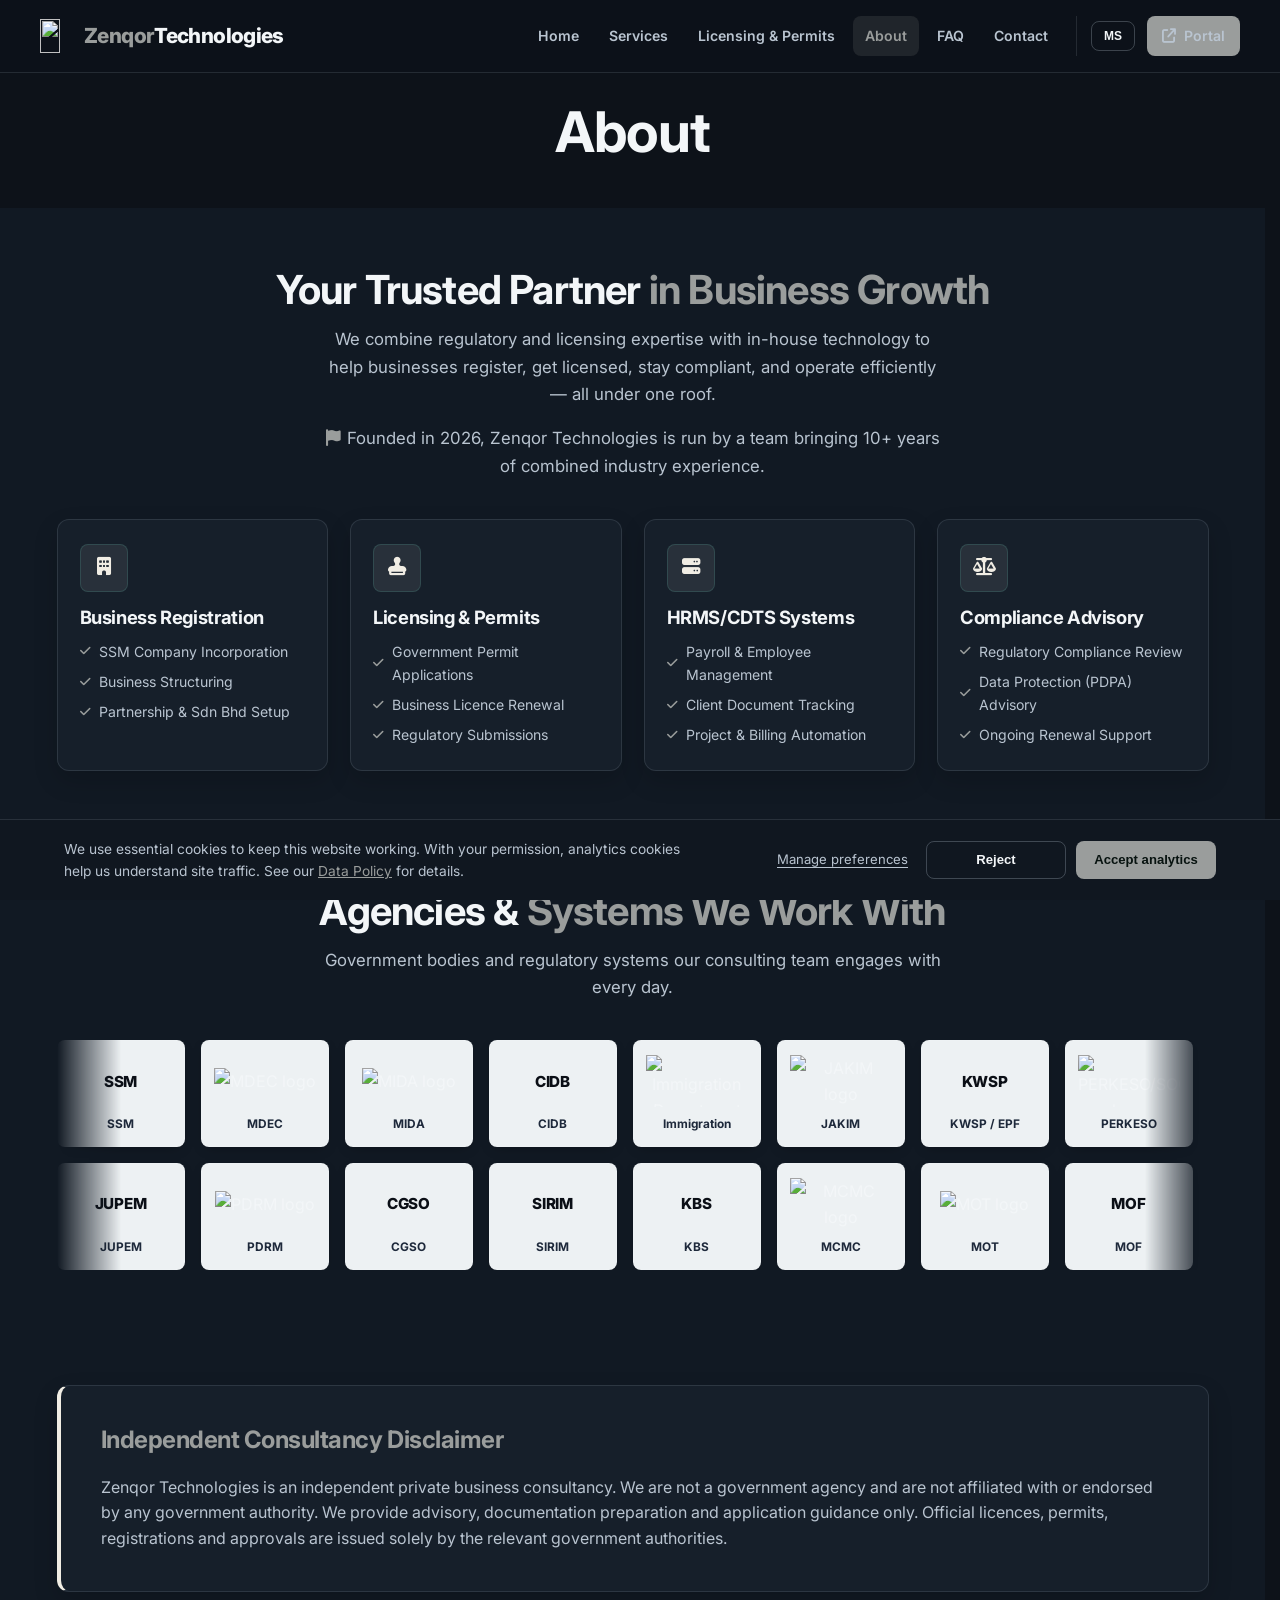
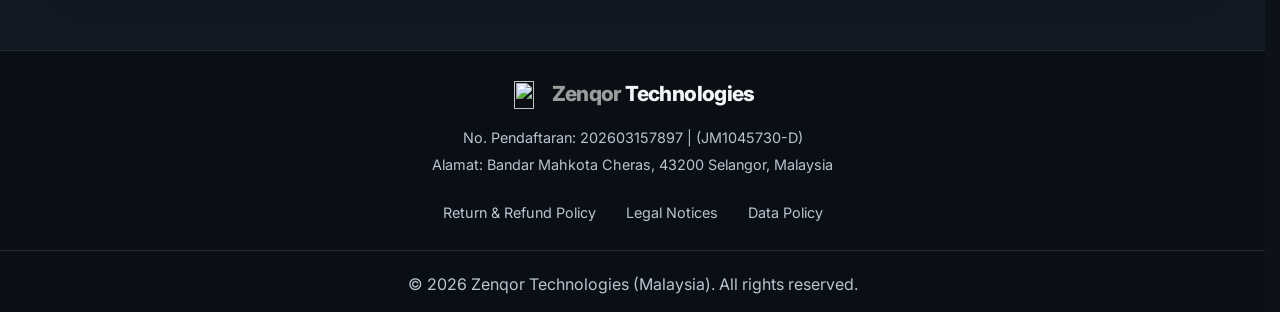
==== commit 4057d4be: "Point the Google tag at the correct GA4 web stream (G-X977CZ4TBZ) G-MZE85GGM3K was wired into every " ====
--- a/about.html
+++ b/about.html
@@ -32,10 +32,10 @@
         }
       } catch (error) { /* Storage may be unavailable in private browsing. */ }
     </script>
-    <script async src="https://www.googletagmanager.com/gtag/js?id=G-MZE85GGM3K"></script>
+    <script async src="https://www.googletagmanager.com/gtag/js?id=G-X977CZ4TBZ"></script>
     <script>
       gtag('js', new Date());
-      gtag('config', 'G-MZE85GGM3K');
+      gtag('config', 'G-X977CZ4TBZ');
     </script>
     <meta charset="UTF-8">
     <meta name="viewport" content="width=device-width, initial-scale=1.0">
--- a/styles.css
+++ b/styles.css
@@ -53,6 +53,22 @@
     border-radius: 4px;
 }
 
+/* Hides an element visually while keeping it in the accessibility tree —
+   unlike display:none/visibility:hidden, which strip it from both. Used for
+   form <label>s that exist for screen readers but rely on a placeholder
+   for sighted users. */
+.visually-hidden {
+    position: absolute;
+    width: 1px;
+    height: 1px;
+    padding: 0;
+    margin: -1px;
+    overflow: hidden;
+    clip: rect(0, 0, 0, 0);
+    white-space: nowrap;
+    border: 0;
+}
+
 body {
     font-family: 'Inter', sans-serif;
     background-color: var(--bg-color);
@@ -233,8 +249,8 @@
 .stat-card { position: relative; display: flex; flex-direction: column; align-items: center; gap: 10px; padding: 0 12px; }
 .stat-card:not(:last-child)::after { content: ''; position: absolute; top: 8px; right: 0; bottom: 8px; width: 1px; background: var(--border-color); }
 .stat-icon { display: inline-flex; align-items: center; justify-content: center; width: 40px; height: 40px; border-radius: var(--radius-sm); background: var(--primary-soft); color: var(--primary-blue); font-size: 1rem; margin-bottom: 2px; }
-.stat-card .stat-value { font-size: clamp(1.6rem, 3vw, 2.2rem); font-weight: 700; line-height: 1.2; margin: 0 0 2px; letter-spacing: -0.03em; }
-.stat-card p { font-size: 0.82rem; color: var(--text-secondary); font-weight: 600; text-transform: uppercase; letter-spacing: 0.04em; }
+.stat-card .stat-value { font-size: clamp(1.05rem, 1.8vw, 1.35rem); font-weight: 700; line-height: 1.3; margin: 0 0 2px; letter-spacing: -0.01em; text-transform: none; }
+.stat-card p:not(.stat-value) { font-size: 0.82rem; color: var(--text-secondary); font-weight: 600; text-transform: uppercase; letter-spacing: 0.04em; }
 
 .tech-stack-container { display: grid; grid-template-columns: repeat(4, 1fr); gap: var(--space-md); }
 .services-grid { display: grid; grid-template-columns: repeat(auto-fit, minmax(300px, 1fr)); gap: var(--space-md); }
@@ -432,11 +448,15 @@
 .process-step h3 { font-size: 1.02rem; margin-bottom: 6px; }
 .process-step p { color: var(--text-secondary); font-size: 0.87rem; }
 .process-note { text-align: center; margin-top: var(--space-sm); color: var(--text-secondary); font-size: 0.9rem; }
+/* .section-header p {margin:0 auto} otherwise outranks .process-note's own
+   margin-top when the note sits inside a section-header (e.g. about.html's
+   founding-year note), since element+class beats a single class. */
+.section-header .process-note { margin-top: var(--space-sm); }
 .process-note i { color: var(--primary-blue); margin-right: 6px; }
 
 /* WHY CHOOSE US */
 .why-choose-grid { display: grid; grid-template-columns: 0.85fr 1.15fr; gap: 48px; align-items: start; }
-.why-choose-sub { color: var(--text-secondary); font-size: 1.05rem; max-width: 560px; margin-top: -8px; }
+.why-choose-sub { color: var(--text-secondary); font-size: 1.05rem; max-width: 560px; margin-top: 12px; }
 .why-choose-list { display: flex; flex-direction: column; gap: 14px; margin-top: 24px; }
 .why-choose-item { display: flex; gap: 16px; padding: 20px 22px; }
 .why-choose-number { flex-shrink: 0; display: inline-flex; align-items: center; justify-content: center; width: 36px; height: 36px; border-radius: var(--radius-sm); background: var(--primary-soft); color: var(--primary-hover); font-weight: 800; font-size: 0.82rem; border: 1px solid rgba(84, 169, 157, 0.24); }
